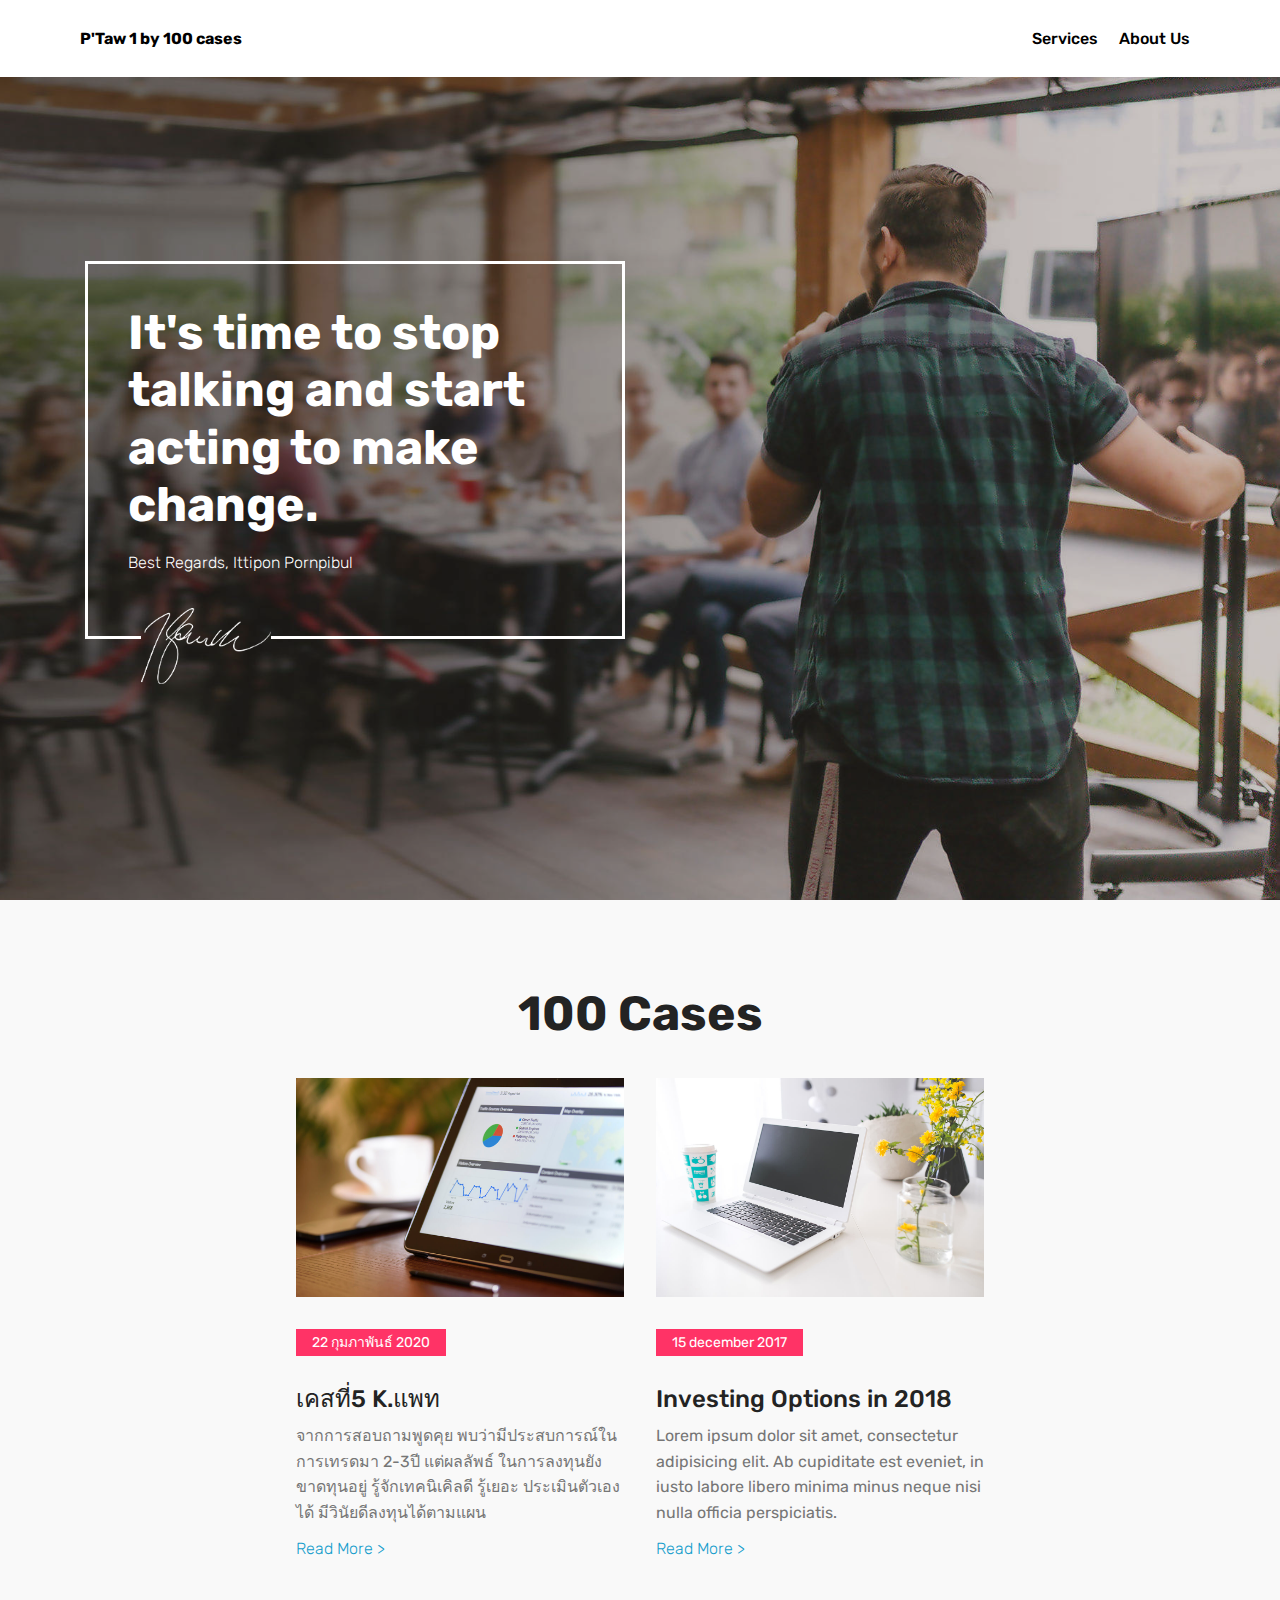
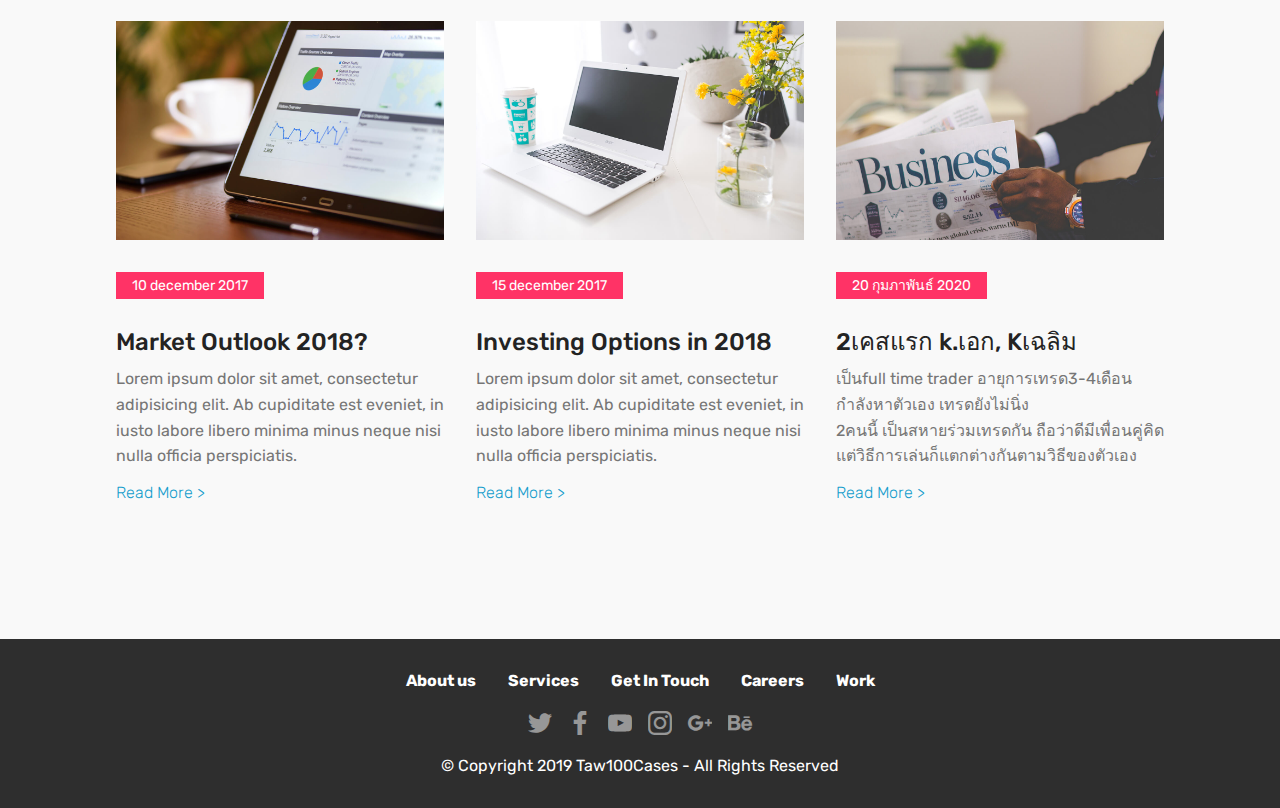
==== index.html @ 25aa0667 "create github pages" ====
<!DOCTYPE html>
<html  >
<head>
  
  <meta charset="UTF-8">
  <meta http-equiv="X-UA-Compatible" content="IE=edge">
  
  <meta name="viewport" content="width=device-width, initial-scale=1, minimum-scale=1">
  <link rel="shortcut icon" href="assets/images/logo2.png" type="image/x-icon">
  <meta name="description" content="">
  
  <title>Home</title>
  <link rel="stylesheet" href="assets/web/assets/mobirise-icons/mobirise-icons.css">
  <link rel="stylesheet" href="assets/bootstrap/css/bootstrap.min.css">
  <link rel="stylesheet" href="assets/bootstrap/css/bootstrap-grid.min.css">
  <link rel="stylesheet" href="assets/bootstrap/css/bootstrap-reboot.min.css">
  <link rel="stylesheet" href="assets/socicon/css/styles.css">
  <link rel="stylesheet" href="assets/dropdown/css/style.css">
  <link rel="stylesheet" href="assets/tether/tether.min.css">
  <link rel="stylesheet" href="assets/theme/css/style.css">
  <link rel="stylesheet" href="assets/formoid-css/recaptcha.css">
  <link rel="preload" as="style" href="assets/mobirise/css/mbr-additional.css"><link rel="stylesheet" href="assets/mobirise/css/mbr-additional.css" type="text/css">
  
  
  

</head>
<body>
  <section class="menu cid-rReH3T1kgh" once="menu" id="menu2-0">

    

    <nav class="navbar navbar-expand beta-menu navbar-dropdown align-items-center navbar-fixed-top navbar-toggleable-sm">
        <button class="navbar-toggler navbar-toggler-right" type="button" data-toggle="collapse" data-target="#navbarSupportedContent" aria-controls="navbarSupportedContent" aria-expanded="false" aria-label="Toggle navigation">
            <div class="hamburger">
                <span></span>
                <span></span>
                <span></span>
                <span></span>
            </div>
        </button>
        <div class="menu-logo">
            <div class="navbar-brand">
                
                <span class="navbar-caption-wrap"><a class="navbar-caption text-black display-4" href="index.html">
                        P'Taw 1 by 100 cases</a></span>
            </div>
        </div>
        <div class="collapse navbar-collapse" id="navbarSupportedContent">
            <ul class="navbar-nav nav-dropdown nav-right" data-app-modern-menu="true"><li class="nav-item">
                    <a class="nav-link link text-black display-4" href="#">
                        Services
                    </a>
                </li>
                <li class="nav-item">
                    <a class="nav-link link text-black display-4" href="#">
                        About Us
                    </a>
                </li></ul>
            
        </div>
    </nav>
</section>

<section class="extHeader cid-rReH87Ln6Q mbr-fullscreen" id="extHeader1-1">

    

    <div class="mbr-overlay" style="opacity: 0.3; background-color: rgb(79, 73, 67);"></div>

    <div class="container align-left">
        <div class="row">
            <div class="mbr-white col-lg-6 col-md-6">
                <div class="wrapper">
                    <h1 class="mbr-section-title mbr-bold pb-2 mbr-fonts-style display-2">It's time to stop talking and start acting to make change.</h1>
                    
                    <p class="mbr-text pb-2 align-left mbr-fonts-style display-4">Best Regards, Ittipon Pornpibul</p>
                    
                   <div> <img src="assets/images/signature.png" title="mobirise" alt=""></div>
                </div>
            </div>
        </div>
    </div>
    
</section>

<section class="extFeatures cid-rReO6JM8hO" id="extFeatures29-2">
    
    

    
    <div class="container">
        <div class="container">
            <h2 class="mbr-fonts-style mb-4 align-center display-2"><strong>100 Cases</strong></h2>
            
            <div class="media-container-row">
                <div class="card col-12 col-md-4">
                    <div class="card-img">
                        <img src="assets/images/03.jpg" alt="">
                    </div>
                    <div class="card-box">
                        <p class="date mb-4"><span>22 กุมภาพันธ์ 2020</span></p>
                        <h4 class="card-title mbr-fonts-style display-5">เคสที่5​ K.แพท</h4>
                        <p class="mbr-text mbr-fonts-style display-7">จากการสอบถามพูดคุย​ พบว่ามีประสบการณ์ในการเทรดมา​ 2-3ปี​ แต่ผลลัพธ์​ ในการลงทุนยังขาดทุนอยู่​  รู้จักเทคนิเคิล​ดี​ รู้เยอะ​ ประเมินตัวเองได้​   มีวินัยดีลงทุนได้ตามแผน​ <br></p>
                        <div class="mbr-section-btn"><a class="btn-underline mr-3 display-4" href="page1.html">Read More &gt;</a></div>
                    </div>
                </div>
                <div class="card col-12 col-md-4">
                    <div class="card-img">
                        <img src="assets/images/04.jpg" alt="">
                    </div>
                    <div class="card-box">
                        <p class="date mb-4">
                            <span>15 december 2017</span>
                        </p>
                        <h4 class="card-title mbr-fonts-style display-5">
                            Investing Options in 2018
                        </h4>
                        <p class="mbr-text mbr-fonts-style display-7">
                            Lorem ipsum dolor sit amet, consectetur adipisicing elit. Ab cupiditate est eveniet, in iusto labore libero minima minus neque nisi nulla officia perspiciatis.
                        </p>
                        <div class="mbr-section-btn">
                            <a class="btn-underline mr-3 display-4" href="#">Read More &gt;</a>
                        </div>
                    </div>
                </div>
                
            </div>


        </div>
    </div>
</section>

<section class="extFeatures cid-rRePX7dfyK" id="extFeatures29-9">
    
    

    
    <div class="container">
        <div class="container">
            
            
            <div class="media-container-row">
                <div class="card col-12 col-md-4 col-lg-4">
                    <div class="card-img">
                        <img src="assets/images/03.jpg" alt="">
                    </div>
                    <div class="card-box">
                        <p class="date mb-4">
                            <span>10 december 2017</span>
                        </p>
                        <h4 class="card-title mbr-fonts-style display-5">
                            Market Outlook 2018?
                        </h4>
                        <p class="mbr-text mbr-fonts-style display-7">
                            Lorem ipsum dolor sit amet, consectetur adipisicing elit. Ab cupiditate est eveniet, in iusto labore libero minima minus neque nisi nulla officia perspiciatis.
                        </p>
                        <div class="mbr-section-btn">
                            <a class="btn-underline mr-3 display-4" href="#">Read More &gt;</a>
                        </div>
                    </div>
                </div>
                <div class="card col-12 col-md-4 col-lg-4">
                    <div class="card-img">
                        <img src="assets/images/04.jpg" alt="">
                    </div>
                    <div class="card-box">
                        <p class="date mb-4">
                            <span>15 december 2017</span>
                        </p>
                        <h4 class="card-title mbr-fonts-style display-5">
                            Investing Options in 2018
                        </h4>
                        <p class="mbr-text mbr-fonts-style display-7">
                            Lorem ipsum dolor sit amet, consectetur adipisicing elit. Ab cupiditate est eveniet, in iusto labore libero minima minus neque nisi nulla officia perspiciatis.
                        </p>
                        <div class="mbr-section-btn">
                            <a class="btn-underline mr-3 display-4" href="#">Read More &gt;</a>
                        </div>
                    </div>
                </div>
                <div class="card col-12 col-md-4 col-lg-4">
                    <div class="card-img">
                        <img src="assets/images/05.jpg" alt="">
                    </div>
                    <div class="card-box">
                        <p class="date mb-4">
                            <span>20 กุมภาพันธ์ 2020</span></p>
                        <h4 class="card-title mbr-fonts-style display-5">2เคสแรก​ k.เอก​,  Kเฉลิม</h4>
                        <p class="mbr-text mbr-fonts-style display-7">เป็นfull time​ trader อายุการเทรด3-4เดือน​ กำลังหาตัวเอง เทรดยังไม่นิ่ง<br>2คนนี้​ เป็นสหายร่วมเทรดกัน​  ถือว่าดีมีเพื่อนคู่คิด​ แต่วิธีการเล่นก็แตกต่างกันตามวิธีของตัวเอง​</p>
                        <div class="mbr-section-btn"><a class="btn-underline mr-3 display-4" href="page2.html">Read More &gt;</a></div>
                    </div>
                </div>
            </div>


        </div>
    </div>
</section>

<section once="footers" class="cid-rReOFtWmy8" id="footer7-4">

    

    

    <div class="container">
        <div class="media-container-row align-center mbr-white">
            <div class="row row-links">
                <ul class="foot-menu">
                    
                    
                    
                    
                    
                <li class="foot-menu-item mbr-fonts-style display-7">
                        <a class="text-white mbr-bold" href="#" target="_blank">About us</a>
                    </li><li class="foot-menu-item mbr-fonts-style display-7">
                        <a class="text-white mbr-bold" href="#" target="_blank">Services</a>
                    </li><li class="foot-menu-item mbr-fonts-style display-7">
                        <a class="text-white mbr-bold" href="#" target="_blank">Get In Touch</a>
                    </li><li class="foot-menu-item mbr-fonts-style display-7">
                        <a class="text-white mbr-bold" href="#" target="_blank">Careers</a>
                    </li><li class="foot-menu-item mbr-fonts-style display-7">
                        <a class="text-white mbr-bold" href="#" target="_blank">Work</a>
                    </li></ul>
            </div>
            <div class="row social-row">
                <div class="social-list align-right pb-2">
                    
                    
                    
                    
                    
                    
                <div class="soc-item">
                        <a href="https://twitter.com/mobirise" target="_blank">
                            <span class="socicon-twitter socicon mbr-iconfont mbr-iconfont-social"></span>
                        </a>
                    </div><div class="soc-item">
                        <a href="https://www.facebook.com/pages/Mobirise/1616226671953247" target="_blank">
                            <span class="socicon-facebook socicon mbr-iconfont mbr-iconfont-social"></span>
                        </a>
                    </div><div class="soc-item">
                        <a href="https://www.youtube.com/c/mobirise" target="_blank">
                            <span class="socicon-youtube socicon mbr-iconfont mbr-iconfont-social"></span>
                        </a>
                    </div><div class="soc-item">
                        <a href="https://instagram.com/mobirise" target="_blank">
                            <span class="socicon-instagram socicon mbr-iconfont mbr-iconfont-social"></span>
                        </a>
                    </div><div class="soc-item">
                        <a href="https://plus.google.com/u/0/+Mobirise" target="_blank">
                            <span class="socicon-googleplus socicon mbr-iconfont mbr-iconfont-social"></span>
                        </a>
                    </div><div class="soc-item">
                        <a href="https://www.behance.net/Mobirise" target="_blank">
                            <span class="socicon-behance socicon mbr-iconfont mbr-iconfont-social"></span>
                        </a>
                    </div></div>
            </div>
            <div class="row row-copirayt">
                <p class="mbr-text mb-0 mbr-fonts-style mbr-white align-center display-7">
                    © Copyright 2019 Taw100Cases - All Rights Reserved
                </p>
            </div>
        </div>
    </div>
</section>


  <script src="assets/web/assets/jquery/jquery.min.js"></script>
  <script src="assets/popper/popper.min.js"></script>
  <script src="assets/bootstrap/js/bootstrap.min.js"></script>
  <script src="assets/smoothscroll/smooth-scroll.js"></script>
  <script src="assets/dropdown/js/nav-dropdown.js"></script>
  <script src="assets/dropdown/js/navbar-dropdown.js"></script>
  <script src="assets/touchswipe/jquery.touch-swipe.min.js"></script>
  <script src="assets/tether/tether.min.js"></script>
  <script src="assets/theme/js/script.js"></script>
  <script src="assets/formoid/formoid.min.js"></script>
  
  

</body>
</html>
---- assets/web/assets/mobirise-icons/mobirise-icons.css ----
@font-face {
  font-family: 'MobiriseIcons';
  src:  url('mobirise-icons.eot?spat4u');
  src:  url('mobirise-icons.eot?spat4u#iefix') format('embedded-opentype'),
    url('mobirise-icons.ttf?spat4u') format('truetype'),
    url('mobirise-icons.woff?spat4u') format('woff'),
    url('mobirise-icons.svg?spat4u#MobiriseIcons') format('svg');
  font-weight: normal;
  font-style: normal;
  font-display: swap;
}

[class^="mbri-"], [class*=" mbri-"] {
  /* use !important to prevent issues with browser extensions that change fonts */
  font-family: MobiriseIcons !important;
  speak: none;
  font-style: normal;
  font-weight: normal;
  font-variant: normal;
  text-transform: none;
  line-height: 1;

  /* Better Font Rendering =========== */
  -webkit-font-smoothing: antialiased;
  -moz-osx-font-smoothing: grayscale;
}

.mbri-add-submenu:before {
  content: "\e900";
}
.mbri-alert:before {
  content: "\e901";
}
.mbri-align-center:before {
  content: "\e902";
}
.mbri-align-justify:before {
  content: "\e903";
}
.mbri-align-left:before {
  content: "\e904";
}
.mbri-align-right:before {
  content: "\e905";
}
.mbri-android:before {
  content: "\e906";
}
.mbri-apple:before {
  content: "\e907";
}
.mbri-arrow-down:before {
  content: "\e908";
}
.mbri-arrow-next:before {
  content: "\e909";
}
.mbri-arrow-prev:before {
  content: "\e90a";
}
.mbri-arrow-up:before {
  content: "\e90b";
}
.mbri-bold:before {
  content: "\e90c";
}
.mbri-bookmark:before {
  content: "\e90d";
}
.mbri-bootstrap:before {
  content: "\e90e";
}
.mbri-briefcase:before {
  content: "\e90f";
}
.mbri-browse:before {
  content: "\e910";
}
.mbri-bulleted-list:before {
  content: "\e911";
}
.mbri-calendar:before {
  content: "\e912";
}
.mbri-camera:before {
  content: "\e913";
}
.mbri-cart-add:before {
  content: "\e914";
}
.mbri-cart-full:before {
  content: "\e915";
}
.mbri-cash:before {
  content: "\e916";
}
.mbri-change-style:before {
  content: "\e917";
}
.mbri-chat:before {
  content: "\e918";
}
.mbri-clock:before {
  content: "\e919";
}
.mbri-close:before {
  content: "\e91a";
}
.mbri-cloud:before {
  content: "\e91b";
}
.mbri-code:before {
  content: "\e91c";
}
.mbri-contact-form:before {
  content: "\e91d";
}
.mbri-credit-card:before {
  content: "\e91e";
}
.mbri-cursor-click:before {
  content: "\e91f";
}
.mbri-cust-feedback:before {
  content: "\e920";
}
.mbri-database:before {
  content: "\e921";
}
.mbri-delivery:before {
  content: "\e922";
}
.mbri-desktop:before {
  content: "\e923";
}
.mbri-devices:before {
  content: "\e924";
}
.mbri-down:before {
  content: "\e925";
}
.mbri-download:before {
  content: "\e989";
}
.mbri-drag-n-drop:before {
  content: "\e927";
}
.mbri-drag-n-drop2:before {
  content: "\e928";
}
.mbri-edit:before {
  content: "\e929";
}
.mbri-edit2:before {
  content: "\e92a";
}
.mbri-error:before {
  content: "\e92b";
}
.mbri-extension:before {
  content: "\e92c";
}
.mbri-features:before {
  content: "\e92d";
}
.mbri-file:before {
  content: "\e92e";
}
.mbri-flag:before {
  content: "\e92f";
}
.mbri-folder:before {
  content: "\e930";
}
.mbri-gift:before {
  content: "\e931";
}
.mbri-github:before {
  content: "\e932";
}
.mbri-globe:before {
  content: "\e933";
}
.mbri-globe-2:before {
  content: "\e934";
}
.mbri-growing-chart:before {
  content: "\e935";
}
.mbri-hearth:before {
  content: "\e936";
}
.mbri-help:before {
  content: "\e937";
}
.mbri-home:before {
  content: "\e938";
}
.mbri-hot-cup:before {
  content: "\e939";
}
.mbri-idea:before {
  content: "\e93a";
}
.mbri-image-gallery:before {
  content: "\e93b";
}
.mbri-image-slider:before {
  content: "\e93c";
}
.mbri-info:before {
  content: "\e93d";
}
.mbri-italic:before {
  content: "\e93e";
}
.mbri-key:before {
  content: "\e93f";
}
.mbri-laptop:before {
  content: "\e940";
}
.mbri-layers:before {
  content: "\e941";
}
.mbri-left-right:before {
  content: "\e942";
}
.mbri-left:before {
  content: "\e943";
}
.mbri-letter:before {
  content: "\e944";
}
.mbri-like:before {
  content: "\e945";
}
.mbri-link:before {
  content: "\e946";
}
.mbri-lock:before {
  content: "\e947";
}
.mbri-login:before {
  content: "\e948";
}
.mbri-logout:before {
  content: "\e949";
}
.mbri-magic-stick:before {
  content: "\e94a";
}
.mbri-map-pin:before {
  content: "\e94b";
}
.mbri-menu:before {
  content: "\e94c";
}
.mbri-mobile:before {
  content: "\e94d";
}
.mbri-mobile2:before {
  content: "\e94e";
}
.mbri-mobirise:before {
  content: "\e94f";
}
.mbri-more-horizontal:before {
  content: "\e950";
}
.mbri-more-vertical:before {
  content: "\e951";
}
.mbri-music:before {
  content: "\e952";
}
.mbri-new-file:before {
  content: "\e953";
}
.mbri-numbered-list:before {
  content: "\e954";
}
.mbri-opened-folder:before {
  content: "\e955";
}
.mbri-pages:before {
  content: "\e956";
}
.mbri-paper-plane:before {
  content: "\e957";
}
.mbri-paperclip:before {
  content: "\e958";
}
.mbri-photo:before {
  content: "\e959";
}
.mbri-photos:before {
  content: "\e95a";
}
.mbri-pin:before {
  content: "\e95b";
}
.mbri-play:before {
  content: "\e95c";
}
.mbri-plus:before {
  content: "\e95d";
}
.mbri-preview:before {
  content: "\e95e";
}
.mbri-print:before {
  content: "\e95f";
}
.mbri-protect:before {
  content: "\e960";
}
.mbri-question:before {
  content: "\e961";
}
.mbri-quote-left:before {
  content: "\e962";
}
.mbri-quote-right:before {
  content: "\e963";
}
.mbri-refresh:before {
  content: "\e964";
}
.mbri-responsive:before {
  content: "\e965";
}
.mbri-right:before {
  content: "\e966";
}
.mbri-rocket:before {
  content: "\e967";
}
.mbri-sad-face:before {
  content: "\e968";
}
.mbri-sale:before {
  content: "\e969";
}
.mbri-save:before {
  content: "\e96a";
}
.mbri-search:before {
  content: "\e96b";
}
.mbri-setting:before {
  content: "\e96c";
}
.mbri-setting2:before {
  content: "\e96d";
}
.mbri-setting3:before {
  content: "\e96e";
}
.mbri-share:before {
  content: "\e96f";
}
.mbri-shopping-bag:before {
  content: "\e970";
}
.mbri-shopping-basket:before {
  content: "\e971";
}
.mbri-shopping-cart:before {
  content: "\e972";
}
.mbri-sites:before {
  content: "\e973";
}
.mbri-smile-face:before {
  content: "\e974";
}
.mbri-speed:before {
  content: "\e975";
}
.mbri-star:before {
  content: "\e976";
}
.mbri-success:before {
  content: "\e977";
}
.mbri-sun:before {
  content: "\e978";
}
.mbri-sun2:before {
  content: "\e979";
}
.mbri-tablet:before {
  content: "\e97a";
}
.mbri-tablet-vertical:before {
  content: "\e97b";
}
.mbri-target:before {
  content: "\e97c";
}
.mbri-timer:before {
  content: "\e97d";
}
.mbri-to-ftp:before {
  content: "\e97e";
}
.mbri-to-local-drive:before {
  content: "\e97f";
}
.mbri-touch-swipe:before {
  content: "\e980";
}
.mbri-touch:before {
  content: "\e981";
}
.mbri-trash:before {
  content: "\e982";
}
.mbri-underline:before {
  content: "\e983";
}
.mbri-unlink:before {
  content: "\e984";
}
.mbri-unlock:before {
  content: "\e985";
}
.mbri-up-down:before {
  content: "\e986";
}
.mbri-up:before {
  content: "\e987";
}
.mbri-update:before {
  content: "\e988";
}
.mbri-upload:before {
 content: "\e926"; 
}
.mbri-user:before {
  content: "\e98a";
}
.mbri-user2:before {
  content: "\e98b";
}
.mbri-users:before {
  content: "\e98c";
}
.mbri-video:before {
  content: "\e98d";
}
.mbri-video-play:before {
  content: "\e98e";
}
.mbri-watch:before {
  content: "\e98f";
}
.mbri-website-theme:before {
  content: "\e990";
}
.mbri-wifi:before {
  content: "\e991";
}
.mbri-windows:before {
  content: "\e992";
}
.mbri-zoom-out:before {
  content: "\e993";
}
.mbri-redo:before {
  content: "\e994";
}
.mbri-undo:before {
  content: "\e995";
}
---- assets/socicon/css/styles.css ----
@charset "UTF-8";

@font-face {
  font-family: "socicon";
  src:url("../fonts/socicon.eot");
  src:url("../fonts/socicon.eot?#iefix") format("embedded-opentype"),
    url("../fonts/socicon.woff") format("woff"),
    url("../fonts/socicon.ttf") format("truetype"),
    url("../fonts/socicon.svg#socicon") format("svg");
  font-weight: normal;
  font-style: normal;
  font-display:swap;
}

[data-icon]:before {
  font-family: "socicon" !important;
  content: attr(data-icon);
  font-style: normal !important;
  font-weight: normal !important;
  font-variant: normal !important;
  text-transform: none !important;
  speak: none;
  line-height: 1;
  -webkit-font-smoothing: antialiased;
  -moz-osx-font-smoothing: grayscale;
}

[class^="socicon-"]:before,
[class*=" socicon-"]:before {
  font-family: "socicon" !important;
  font-style: normal !important;
  font-weight: normal !important;
  font-variant: normal !important;
  text-transform: none !important;
  speak: none;
  line-height: 1;
  -webkit-font-smoothing: antialiased;
  -moz-osx-font-smoothing: grayscale;
}

.socicon-modelmayhem:before {
  content: "\e000";
}
.socicon-mixcloud:before {
  content: "\e001";
}
.socicon-drupal:before {
  content: "\e002";
}
.socicon-swarm:before {
  content: "\e003";
}
.socicon-istock:before {
  content: "\e004";
}
.socicon-yammer:before {
  content: "\e005";
}
.socicon-ello:before {
  content: "\e006";
}
.socicon-stackoverflow:before {
  content: "\e007";
}
.socicon-persona:before {
  content: "\e008";
}
.socicon-triplej:before {
  content: "\e009";
}
.socicon-houzz:before {
  content: "\e00a";
}
.socicon-rss:before {
  content: "\e00b";
}
.socicon-paypal:before {
  content: "\e00c";
}
.socicon-odnoklassniki:before {
  content: "\e00d";
}
.socicon-airbnb:before {
  content: "\e00e";
}
.socicon-periscope:before {
  content: "\e00f";
}
.socicon-outlook:before {
  content: "\e010";
}
.socicon-coderwall:before {
  content: "\e011";
}
.socicon-tripadvisor:before {
  content: "\e012";
}
.socicon-appnet:before {
  content: "\e013";
}
.socicon-goodreads:before {
  content: "\e014";
}
.socicon-tripit:before {
  content: "\e015";
}
.socicon-lanyrd:before {
  content: "\e016";
}
.socicon-slideshare:before {
  content: "\e017";
}
.socicon-buffer:before {
  content: "\e018";
}
.socicon-disqus:before {
  content: "\e019";
}
.socicon-vkontakte:before {
  content: "\e01a";
}
.socicon-whatsapp:before {
  content: "\e01b";
}
.socicon-patreon:before {
  content: "\e01c";
}
.socicon-storehouse:before {
  content: "\e01d";
}
.socicon-pocket:before {
  content: "\e01e";
}
.socicon-mail:before {
  content: "\e01f";
}
.socicon-blogger:before {
  content: "\e020";
}
.socicon-technorati:before {
  content: "\e021";
}
.socicon-reddit:before {
  content: "\e022";
}
.socicon-dribbble:before {
  content: "\e023";
}
.socicon-stumbleupon:before {
  content: "\e024";
}
.socicon-digg:before {
  content: "\e025";
}
.socicon-envato:before {
  content: "\e026";
}
.socicon-behance:before {
  content: "\e027";
}
.socicon-delicious:before {
  content: "\e028";
}
.socicon-deviantart:before {
  content: "\e029";
}
.socicon-forrst:before {
  content: "\e02a";
}
.socicon-play:before {
  content: "\e02b";
}
.socicon-zerply:before {
  content: "\e02c";
}
.socicon-wikipedia:before {
  content: "\e02d";
}
.socicon-apple:before {
  content: "\e02e";
}
.socicon-flattr:before {
  content: "\e02f";
}
.socicon-github:before {
  content: "\e030";
}
.socicon-renren:before {
  content: "\e031";
}
.socicon-friendfeed:before {
  content: "\e032";
}
.socicon-newsvine:before {
  content: "\e033";
}
.socicon-identica:before {
  content: "\e034";
}
.socicon-bebo:before {
  content: "\e035";
}
.socicon-zynga:before {
  content: "\e036";
}
.socicon-steam:before {
  content: "\e037";
}
.socicon-xbox:before {
  content: "\e038";
}
.socicon-windows:before {
  content: "\e039";
}
.socicon-qq:before {
  content: "\e03a";
}
.socicon-douban:before {
  content: "\e03b";
}
.socicon-meetup:before {
  content: "\e03c";
}
.socicon-playstation:before {
  content: "\e03d";
}
.socicon-android:before {
  content: "\e03e";
}
.socicon-snapchat:before {
  content: "\e03f";
}
.socicon-twitter:before {
  content: "\e040";
}
.socicon-facebook:before {
  content: "\e041";
}
.socicon-googleplus:before {
  content: "\e042";
}
.socicon-pinterest:before {
  content: "\e043";
}
.socicon-foursquare:before {
  content: "\e044";
}
.socicon-yahoo:before {
  content: "\e045";
}
.socicon-skype:before {
  content: "\e046";
}
.socicon-yelp:before {
  content: "\e047";
}
.socicon-feedburner:before {
  content: "\e048";
}
.socicon-linkedin:before {
  content: "\e049";
}
.socicon-viadeo:before {
  content: "\e04a";
}
.socicon-xing:before {
  content: "\e04b";
}
.socicon-myspace:before {
  content: "\e04c";
}
.socicon-soundcloud:before {
  content: "\e04d";
}
.socicon-spotify:before {
  content: "\e04e";
}
.socicon-grooveshark:before {
  content: "\e04f";
}
.socicon-lastfm:before {
  content: "\e050";
}
.socicon-youtube:before {
  content: "\e051";
}
.socicon-vimeo:before {
  content: "\e052";
}
.socicon-dailymotion:before {
  content: "\e053";
}
.socicon-vine:before {
  content: "\e054";
}
.socicon-flickr:before {
  content: "\e055";
}
.socicon-500px:before {
  content: "\e056";
}
.socicon-wordpress:before {
  content: "\e058";
}
.socicon-tumblr:before {
  content: "\e059";
}
.socicon-twitch:before {
  content: "\e05a";
}
.socicon-8tracks:before {
  content: "\e05b";
}
.socicon-amazon:before {
  content: "\e05c";
}
.socicon-icq:before {
  content: "\e05d";
}
.socicon-smugmug:before {
  content: "\e05e";
}
.socicon-ravelry:before {
  content: "\e05f";
}
.socicon-weibo:before {
  content: "\e060";
}
.socicon-baidu:before {
  content: "\e061";
}
.socicon-angellist:before {
  content: "\e062";
}
.socicon-ebay:before {
  content: "\e063";
}
.socicon-imdb:before {
  content: "\e064";
}
.socicon-stayfriends:before {
  content: "\e065";
}
.socicon-residentadvisor:before {
  content: "\e066";
}
.socicon-google:before {
  content: "\e067";
}
.socicon-yandex:before {
  content: "\e068";
}
.socicon-sharethis:before {
  content: "\e069";
}
.socicon-bandcamp:before {
  content: "\e06a";
}
.socicon-itunes:before {
  content: "\e06b";
}
.socicon-deezer:before {
  content: "\e06c";
}
.socicon-telegram:before {
  content: "\e06e";
}
.socicon-openid:before {
  content: "\e06f";
}
.socicon-amplement:before {
  content: "\e070";
}
.socicon-viber:before {
  content: "\e071";
}
.socicon-zomato:before {
  content: "\e072";
}
.socicon-draugiem:before {
  content: "\e074";
}
.socicon-endomodo:before {
  content: "\e075";
}
.socicon-filmweb:before {
  content: "\e076";
}
.socicon-stackexchange:before {
  content: "\e077";
}
.socicon-wykop:before {
  content: "\e078";
}
.socicon-teamspeak:before {
  content: "\e079";
}
.socicon-teamviewer:before {
  content: "\e07a";
}
.socicon-ventrilo:before {
  content: "\e07b";
}
.socicon-younow:before {
  content: "\e07c";
}
.socicon-raidcall:before {
  content: "\e07d";
}
.socicon-mumble:before {
  content: "\e07e";
}
.socicon-medium:before {
  content: "\e06d";
}
.socicon-bebee:before {
  content: "\e07f";
}
.socicon-hitbox:before {
  content: "\e080";
}
.socicon-reverbnation:before {
  content: "\e081";
}
.socicon-formulr:before {
  content: "\e082";
}
.socicon-instagram:before {
  content: "\e057";
}
.socicon-battlenet:before {
  content: "\e083";
}
.socicon-chrome:before {
  content: "\e084";
}
.socicon-discord:before {
  content: "\e086";
}
.socicon-issuu:before {
  content: "\e087";
}
.socicon-macos:before {
  content: "\e088";
}
.socicon-firefox:before {
  content: "\e089";
}
.socicon-opera:before {
  content: "\e08d";
}
.socicon-keybase:before {
  content: "\e090";
}
.socicon-alliance:before {
  content: "\e091";
}
.socicon-livejournal:before {
  content: "\e092";
}
.socicon-googlephotos:before {
  content: "\e093";
}
.socicon-horde:before {
  content: "\e094";
}
.socicon-etsy:before {
  content: "\e095";
}
.socicon-zapier:before {
  content: "\e096";
}
.socicon-google-scholar:before {
  content: "\e097";
}
.socicon-researchgate:before {
  content: "\e098";
}
.socicon-wechat:before {
  content: "\e099";
}
.socicon-strava:before {
  content: "\e09a";
}
.socicon-line:before {
  content: "\e09b";
}
.socicon-lyft:before {
  content: "\e09c";
}
.socicon-uber:before {
  content: "\e09d";
}
.socicon-songkick:before {
  content: "\e09e";
}
.socicon-viewbug:before {
  content: "\e09f";
}
.socicon-googlegroups:before {
  content: "\e0a0";
}
.socicon-quora:before {
  content: "\e073";
}
.socicon-diablo:before {
  content: "\e085";
}
.socicon-blizzard:before {
  content: "\e0a1";
}
.socicon-hearthstone:before {
  content: "\e08b";
}
.socicon-heroes:before {
  content: "\e08a";
}
.socicon-overwatch:before {
  content: "\e08c";
}
.socicon-warcraft:before {
  content: "\e08e";
}
.socicon-starcraft:before {
  content: "\e08f";
}
.socicon-beam:before {
  content: "\e0a2";
}
.socicon-curse:before {
  content: "\e0a3";
}
.socicon-player:before {
  content: "\e0a4";
}
.socicon-streamjar:before {
  content: "\e0a5";
}
.socicon-nintendo:before {
  content: "\e0a6";
}
.socicon-hellocoton:before {
  content: "\e0a7";
}
---- assets/dropdown/css/style.css ----
.navbar-dropdown {
  left: 0;
  padding: 0;
  position: absolute;
  right: 0;
  top: 0;
  transition: all 0.45s ease;
  z-index: 1030;
  background: #282828; }
  .navbar-dropdown .navbar-logo {
    margin-right: 0.8rem;
    transition: margin 0.3s ease-in-out;
    vertical-align: middle; }
    .navbar-dropdown .navbar-logo img {
      height: 3.125rem;
      transition: all 0.3s ease-in-out; }
    .navbar-dropdown .navbar-logo.mbr-iconfont {
      font-size: 3.125rem;
      line-height: 3.125rem; }
  .navbar-dropdown .navbar-caption {
    font-weight: 700;
    white-space: normal;
    vertical-align: -4px;
    line-height: 3.125rem !important; }
    .navbar-dropdown .navbar-caption, .navbar-dropdown .navbar-caption:hover {
      color: inherit;
      text-decoration: none; }
  .navbar-dropdown .mbr-iconfont + .navbar-caption {
    vertical-align: -1px; }
  .navbar-dropdown.navbar-fixed-top {
    position: fixed; }
  .navbar-dropdown .navbar-brand span {
    vertical-align: -4px; }
  .navbar-dropdown.bg-color.transparent {
    background: none; }
  .navbar-dropdown.navbar-short .navbar-brand {
    padding: 0.625rem 0; }
    .navbar-dropdown.navbar-short .navbar-brand span {
      vertical-align: -1px; }
  .navbar-dropdown.navbar-short .navbar-caption {
    line-height: 2.375rem !important;
    vertical-align: -2px; }
  .navbar-dropdown.navbar-short .navbar-logo {
    margin-right: 0.5rem; }
    .navbar-dropdown.navbar-short .navbar-logo img {
      height: 2.375rem; }
    .navbar-dropdown.navbar-short .navbar-logo.mbr-iconfont {
      font-size: 2.375rem;
      line-height: 2.375rem; }
  .navbar-dropdown.navbar-short .mbr-table-cell {
    height: 3.625rem; }
  .navbar-dropdown .navbar-close {
    left: 0.6875rem;
    position: fixed;
    top: 0.75rem;
    z-index: 1000; }
  .navbar-dropdown .hamburger-icon {
    content: "";
    display: inline-block;
    vertical-align: middle;
    width: 16px;
    -webkit-box-shadow: 0 -6px 0 1px #282828,0 0 0 1px #282828,0 6px 0 1px #282828;
    -moz-box-shadow: 0 -6px 0 1px #282828,0 0 0 1px #282828,0 6px 0 1px #282828;
    box-shadow: 0 -6px 0 1px #282828,0 0 0 1px #282828,0 6px 0 1px #282828; }

.dropdown-menu .dropdown-toggle[data-toggle="dropdown-submenu"]::after {
  border-bottom: 0.35em solid transparent;
  border-left: 0.35em solid;
  border-right: 0;
  border-top: 0.35em solid transparent;
  margin-left: 0.3rem; }

.dropdown-menu .dropdown-item:focus {
  outline: 0; }

.nav-dropdown {
  font-size: 0.75rem;
  font-weight: 500;
  height: auto !important; }
  .nav-dropdown .nav-btn {
    padding-left: 1rem; }
  .nav-dropdown .link {
    margin: .667em 1.667em;
    font-weight: 500;
    padding: 0;
    transition: color .2s ease-in-out; }
    .nav-dropdown .link.dropdown-toggle {
      margin-right: 2.583em; }
      .nav-dropdown .link.dropdown-toggle::after {
        margin-left: .25rem;
        border-top: 0.35em solid;
        border-right: 0.35em solid transparent;
        border-left: 0.35em solid transparent;
        border-bottom: 0; }
      .nav-dropdown .link.dropdown-toggle[aria-expanded="true"] {
        margin: 0;
        padding: 0.667em 3.263em  0.667em 1.667em; }
  .nav-dropdown .link::after,
  .nav-dropdown .dropdown-item::after {
    color: inherit; }
  .nav-dropdown .btn {
    font-size: 0.75rem;
    font-weight: 700;
    letter-spacing: 0;
    margin-bottom: 0;
    padding-left: 1.25rem;
    padding-right: 1.25rem; }
  .nav-dropdown .dropdown-menu {
    border-radius: 0;
    border: 0;
    left: 0;
    margin: 0;
    padding-bottom: 1.25rem;
    padding-top: 1.25rem;
    position: relative; }
  .nav-dropdown .dropdown-submenu {
    margin-left: 0.125rem;
    top: 0; }
  .nav-dropdown .dropdown-item {
    font-weight: 500;
    line-height: 2;
    padding: 0.3846em 4.615em 0.3846em 1.5385em;
    position: relative;
    transition: color .2s ease-in-out, background-color .2s ease-in-out; }
    .nav-dropdown .dropdown-item::after {
      margin-top: -0.3077em;
      position: absolute;
      right: 1.1538em;
      top: 50%; }
    .nav-dropdown .dropdown-item:focus, .nav-dropdown .dropdown-item:hover {
      background: none; }

@media (max-width: 767px) {
  .nav-dropdown.navbar-toggleable-sm {
    bottom: 0;
    display: none;
    left: 0;
    overflow-x: hidden;
    position: fixed;
    top: 0;
    transform: translateX(-100%);
    -ms-transform: translateX(-100%);
    -webkit-transform: translateX(-100%);
    width: 18.75rem;
    z-index: 999; } }
.nav-dropdown.navbar-toggleable-xl {
  bottom: 0;
  display: none;
  left: 0;
  overflow-x: hidden;
  position: fixed;
  top: 0;
  transform: translateX(-100%);
  -ms-transform: translateX(-100%);
  -webkit-transform: translateX(-100%);
  width: 18.75rem;
  z-index: 999; }

.nav-dropdown-sm {
  display: block !important;
  overflow-x: hidden;
  overflow: auto;
  padding-top: 3.875rem; }
  .nav-dropdown-sm::after {
    content: "";
    display: block;
    height: 3rem;
    width: 100%; }
  .nav-dropdown-sm.collapse.in ~ .navbar-close {
    display: block !important; }
  .nav-dropdown-sm.collapsing, .nav-dropdown-sm.collapse.in {
    transform: translateX(0);
    -ms-transform: translateX(0);
    -webkit-transform: translateX(0);
    transition: all 0.25s ease-out;
    -webkit-transition: all 0.25s ease-out;
    background: #282828; }
  .nav-dropdown-sm.collapsing[aria-expanded="false"] {
    transform: translateX(-100%);
    -ms-transform: translateX(-100%);
    -webkit-transform: translateX(-100%); }
  .nav-dropdown-sm .nav-item {
    display: block;
    margin-left: 0 !important;
    padding-left: 0; }
  .nav-dropdown-sm .link,
  .nav-dropdown-sm .dropdown-item {
    border-top: 1px dotted rgba(255, 255, 255, 0.1);
    font-size: 0.8125rem;
    line-height: 1.6;
    margin: 0 !important;
    padding: 0.875rem 2.4rem 0.875rem 1.5625rem !important;
    position: relative;
    white-space: normal; }
    .nav-dropdown-sm .link:focus, .nav-dropdown-sm .link:hover,
    .nav-dropdown-sm .dropdown-item:focus,
    .nav-dropdown-sm .dropdown-item:hover {
      background: rgba(0, 0, 0, 0.2) !important;
      color: #c0a375; }
  .nav-dropdown-sm .nav-btn {
    position: relative;
    padding: 1.5625rem 1.5625rem 0 1.5625rem; }
    .nav-dropdown-sm .nav-btn::before {
      border-top: 1px dotted rgba(255, 255, 255, 0.1);
      content: "";
      left: 0;
      position: absolute;
      top: 0;
      width: 100%; }
    .nav-dropdown-sm .nav-btn + .nav-btn {
      padding-top: 0.625rem; }
      .nav-dropdown-sm .nav-btn + .nav-btn::before {
        display: none; }
  .nav-dropdown-sm .btn {
    padding: 0.625rem 0; }
  .nav-dropdown-sm .dropdown-toggle[data-toggle="dropdown-submenu"]::after {
    margin-left: .25rem;
    border-top: 0.35em solid;
    border-right: 0.35em solid transparent;
    border-left: 0.35em solid transparent;
    border-bottom: 0; }
  .nav-dropdown-sm .dropdown-toggle[data-toggle="dropdown-submenu"][aria-expanded="true"]::after {
    border-top: 0;
    border-right: 0.35em solid transparent;
    border-left: 0.35em solid transparent;
    border-bottom: 0.35em solid; }
  .nav-dropdown-sm .dropdown-menu {
    margin: 0;
    padding: 0;
    position: relative;
    top: 0;
    left: 0;
    width: 100%;
    border: 0;
    float: none;
    border-radius: 0;
    background: none; }
  .nav-dropdown-sm .dropdown-submenu {
    left: 100%;
    margin-left: 0.125rem;
    margin-top: -1.25rem;
    top: 0; }

.navbar-toggleable-sm .nav-dropdown .dropdown-menu {
  position: absolute; }

.navbar-toggleable-sm .nav-dropdown .dropdown-submenu {
  left: 100%;
  margin-left: 0.125rem;
  margin-top: -1.25rem;
  top: 0; }

.navbar-toggleable-sm.opened .nav-dropdown .dropdown-menu {
  position: relative; }

.navbar-toggleable-sm.opened .nav-dropdown .dropdown-submenu {
  left: 0;
  margin-left: 00rem;
  margin-top: 0rem;
  top: 0; }

.is-builder .nav-dropdown.collapsing {
  transition: none !important; }

/*# sourceMappingURL=style.css.map */
---- assets/theme/css/style.css ----
/*!
 * Mobirise v4 theme (https://mobirise.com/)
 * Copyright 2017 Mobirise
 */
section {
  background-color: #eeeeee; }

body {
  font-style: normal;
  line-height: 1.5; }

section,
.container,
.container-fluid {
  position: relative;
  word-wrap: break-word; }

a.mbr-iconfont:hover {
  text-decoration: none; }

.article .lead p,
.article .lead ul,
.article .lead ol,
.article .lead pre,
.article .lead blockquote {
  margin-bottom: 0; }

ul,
ol,
pre,
blockquote {
  margin-bottom: 2.3125rem; }

pre {
  background: #f4f4f4;
  padding: 10px 24px;
  white-space: pre-wrap; }

.inactive {
  -webkit-user-select: none;
  -moz-user-select: none;
  -ms-user-select: none;
  user-select: none;
  pointer-events: none;
  -webkit-user-drag: none;
  user-drag: none; }

.mbr-section__comments .row {
  justify-content: center;
  -webkit-justify-content: center; }

a {
  font-style: normal;
  font-weight: 400;
  cursor: pointer; }
  a, a:hover {
    text-decoration: none; }

figure {
  margin-bottom: 0; }

body {
  color: #232323; }

h1,
h2,
h3,
h4,
h5,
h6,
.h1,
.h2,
.h3,
.h4,
.h5,
.h6,
.display-1,
.display-2,
.display-3,
.display-4 {
  line-height: 1;
  word-break: break-word;
  word-wrap: break-word; }

.mbr-section-title {
  font-style: normal;
  line-height: 1.2; }

.mbr-section-subtitle {
  line-height: 1.3; }

.mbr-text {
  font-style: normal;
  line-height: 1.6; }

b,
strong {
  font-weight: bold; }

blockquote {
  padding: 10px 0 10px 20px;
  position: relative;
  border-left: 2px solid;
  border-color: #ff3366; }

input:-webkit-autofill, input:-webkit-autofill:hover, input:-webkit-autofill:focus, input:-webkit-autofill:active {
  transition-delay: 9999s;
  transition-property: background-color, color; }

textarea[type='hidden'] {
  display: none; }

body {
  position: relative; }

section {
  background-position: 50% 50%;
  background-repeat: no-repeat;
  background-size: cover; }
  section .mbr-background-video,
  section .mbr-background-video-preview {
    position: absolute;
    bottom: 0;
    left: 0;
    right: 0;
    top: 0; }

.hidden {
  visibility: hidden; }

.mbr-z-index20 {
  z-index: 20; }

/*! Base colors */
.mbr-white {
  color: #ffffff; }

.mbr-black {
  color: #000000; }

.mbr-bg-white {
  background-color: #ffffff; }

.mbr-bg-black {
  background-color: #000000; }

/*! Text-aligns */
.align-left {
  text-align: left; }

.align-center {
  text-align: center; }

.align-right {
  text-align: right; }

@media (max-width: 767px) {
  .align-left,
  .align-center,
  .align-right,
  .mbr-section-btn,
  .mbr-section-title {
    text-align: center; } }
/*! Font-weight  */
.mbr-light {
  font-weight: 300; }

.mbr-regular {
  font-weight: 400; }

.mbr-semibold {
  font-weight: 500; }

.mbr-bold {
  font-weight: 700; }

/*! Media  */
.media-size-item {
  -webkit-flex: 1 1 auto;
  -moz-flex: 1 1 auto;
  -ms-flex: 1 1 auto;
  -o-flex: 1 1 auto;
  flex: 1 1 auto; }

.media-content {
  -webkit-flex-basis: 100%;
  flex-basis: 100%; }

.media-container-row {
  display: -ms-flexbox;
  display: -webkit-flex;
  display: flex;
  -webkit-flex-direction: row;
  -ms-flex-direction: row;
  flex-direction: row;
  -webkit-flex-wrap: wrap;
  -ms-flex-wrap: wrap;
  flex-wrap: wrap;
  -webkit-justify-content: center;
  -ms-flex-pack: center;
  justify-content: center;
  -webkit-align-content: center;
  -ms-flex-line-pack: center;
  align-content: center;
  -webkit-align-items: start;
  -ms-flex-align: start;
  align-items: start; }
  .media-container-row .media-size-item {
    width: 400px; }

.media-container-column {
  display: -ms-flexbox;
  display: -webkit-flex;
  display: flex;
  -webkit-flex-direction: column;
  -ms-flex-direction: column;
  flex-direction: column;
  -webkit-flex-wrap: wrap;
  -ms-flex-wrap: wrap;
  flex-wrap: wrap;
  -webkit-justify-content: center;
  -ms-flex-pack: center;
  justify-content: center;
  -webkit-align-content: center;
  -ms-flex-line-pack: center;
  align-content: center;
  -webkit-align-items: stretch;
  -ms-flex-align: stretch;
  align-items: stretch; }
  .media-container-column > * {
    width: 100%; }

@media (min-width: 992px) {
  .media-container-row {
    -webkit-flex-wrap: nowrap;
    -ms-flex-wrap: nowrap;
    flex-wrap: nowrap; } }
figure {
  overflow: hidden; }

figure[mbr-media-size] {
  transition: width 0.1s; }

.mbr-figure img,
.mbr-figure iframe {
  display: block;
  width: 100%; }

.card {
  background-color: transparent;
  border: none; }

.card-box {
  width: 100%; }

.card-img {
  text-align: center;
  flex-shrink: 0;
  -webkit-flex-shrink: 0; }

.media {
  max-width: 100%;
  margin: 0 auto; }

.mbr-figure {
  -ms-flex-item-align: center;
  -ms-grid-row-align: center;
  -webkit-align-self: center;
  align-self: center; }

.media-container > div {
  max-width: 100%; }

.mbr-figure img,
.card-img img {
  width: 100%; }

@media (max-width: 991px) {
  .media-size-item {
    width: auto !important; }

  .media {
    width: auto; }

  .mbr-figure {
    width: 100% !important; } }
/*! Buttons */
.btn {
  font-weight: 500;
  border-width: 2px;
  font-style: normal;
  letter-spacing: 1px;
  margin: .4rem .8rem;
  white-space: normal;
  -webkit-transition: all .3s ease-in-out;
  -moz-transition: all .3s ease-in-out;
  transition: all .3s ease-in-out;
  display: inline-flex;
  align-items: center;
  justify-content: center;
  word-break: break-word;
  -webkit-align-items: center;
  -webkit-justify-content: center;
  display: -webkit-inline-flex; }

.btn-sm {
  font-weight: 500;
  letter-spacing: 1px;
  -webkit-transition: all .3s ease-in-out;
  -moz-transition: all .3s ease-in-out;
  transition: all .3s ease-in-out; }

.btn-md {
  font-weight: 500;
  letter-spacing: 1px;
  margin: .4rem .8rem !important;
  -webkit-transition: all .3s ease-in-out;
  -moz-transition: all .3s ease-in-out;
  transition: all .3s ease-in-out; }

.btn-lg {
  font-weight: 500;
  letter-spacing: 1px;
  margin: .4rem .8rem !important;
  -webkit-transition: all .3s ease-in-out;
  -moz-transition: all .3s ease-in-out;
  transition: all .3s ease-in-out; }

.mbr-section-btn {
  margin-left: -0.25rem;
  margin-right: -0.25rem;
  font-size: 0; }

nav .mbr-section-btn {
  margin-left: 0rem;
  margin-right: 0rem; }

.btn-form {
  border-radius: 0; }
  .btn-form:hover {
    cursor: pointer; }

/*! Btn icon margin */
.btn .mbr-iconfont,
.btn.btn-sm .mbr-iconfont {
  cursor: pointer;
  margin-right: 0.5rem; }

.btn.btn-md .mbr-iconfont,
.btn.btn-md .mbr-iconfont {
  margin-right: 0.8rem; }

.mbr-regular {
  font-weight: 400; }

.mbr-semibold {
  font-weight: 500; }

.mbr-bold {
  font-weight: 700; }

[type='submit'] {
  -webkit-appearance: none; }

/*! Full-screen */
.mbr-fullscreen .mbr-overlay {
  min-height: 100vh; }

.mbr-fullscreen {
  display: flex;
  display: -webkit-flex;
  display: -moz-flex;
  display: -ms-flex;
  display: -o-flex;
  align-items: center;
  -webkit-align-items: center;
  min-height: 100vh;
  padding-top: 3rem;
  padding-bottom: 3rem; }

/*! Map */
.map {
  height: 25rem;
  position: relative; }
  .map iframe {
    width: 100%;
    height: 100%; }

.mbr-overlay {
  background-color: #000;
  bottom: 0;
  left: 0;
  opacity: .5;
  position: absolute;
  right: 0;
  top: 0;
  z-index: 0;
  pointer-events: none; }

/* Form */
blockquote {
  font-style: italic;
  padding: 10px 0 10px 20px;
  font-size: 1.09rem;
  position: relative;
  border-width: 3px; }

.form-control {
  background-color: #f5f5f5;
  box-shadow: none;
  color: #565656;
  line-height: 1.43;
  min-height: 3.5em;
  padding: 1.07em .5em; }
  .form-control, .form-control:focus {
    border: 1px solid #e8e8e8; }
  .form-active .form-control:invalid {
    border-color: red; }

.form-control-label {
  position: relative;
  cursor: pointer;
  margin-bottom: .357em;
  padding: 0; }

.alert {
  color: #ffffff;
  border-radius: 0;
  border: 0;
  font-size: .875rem;
  line-height: 1.5;
  margin-bottom: 1.875rem;
  padding: 1.25rem;
  position: relative; }
  .alert.alert-form::after {
    background-color: inherit;
    bottom: -7px;
    content: "";
    display: block;
    height: 14px;
    left: 50%;
    margin-left: -7px;
    position: absolute;
    transform: rotate(45deg);
    width: 14px;
    -webkit-transform: rotate(45deg); }

.form-asterisk {
  font-family: initial;
  position: absolute;
  top: -2px;
  font-weight: normal; }

/*! Scroll to top arrow */
#scrollToTop a i:before {
  content: '';
  position: absolute;
  height: 40%;
  top: 25%;
  background: #fff;
  width: 2px;
  left: calc(50% - 1px); }
#scrollToTop a i:after {
  content: '';
  position: absolute;
  display: block;
  border-top: 2px solid #fff;
  border-right: 2px solid #fff;
  width: 40%;
  height: 40%;
  left: 30%;
  bottom: 30%;
  transform: rotate(135deg);
  -webkit-transform: rotate(135deg); }

.mbr-arrow-up {
  bottom: 25px;
  right: 90px;
  position: fixed;
  text-align: right;
  z-index: 5000;
  color: #ffffff;
  font-size: 32px;
  transform: rotate(180deg);
  -webkit-transform: rotate(180deg); }

.mbr-arrow-up a {
  background: rgba(0, 0, 0, 0.2);
  border-radius: 3px;
  color: #fff;
  display: inline-block;
  height: 60px;
  width: 60px;
  outline-style: none !important;
  position: relative;
  text-decoration: none;
  transition: all 0.3s ease-in-out;
  cursor: pointer;
  text-align: center; }
  .mbr-arrow-up a:hover {
    background-color: rgba(0, 0, 0, 0.4); }
  .mbr-arrow-up a i {
    line-height: 60px; }

.mbr-arrow-up-icon {
  display: block;
  color: #fff; }

.mbr-arrow-up-icon::before {
  content: '\203a';
  display: inline-block;
  font-family: serif;
  font-size: 32px;
  line-height: 1;
  font-style: normal;
  position: relative;
  top: 6px;
  left: -4px;
  -webkit-transform: rotate(-90deg);
  transform: rotate(-90deg); }

/*! Arrow Down */
.mbr-arrow {
  position: absolute;
  bottom: 45px;
  left: 50%;
  width: 60px;
  height: 60px;
  cursor: pointer;
  background-color: rgba(80, 80, 80, 0.5);
  border-radius: 50%;
  -webkit-transform: translateX(-50%);
  transform: translateX(-50%); }
  .mbr-arrow > a {
    display: inline-block;
    text-decoration: none;
    outline-style: none;
    -webkit-animation: arrowdown 1.7s ease-in-out infinite;
    animation: arrowdown 1.7s ease-in-out infinite; }
    .mbr-arrow > a > i {
      position: absolute;
      top: -2px;
      left: 15px;
      font-size: 2rem; }

@keyframes arrowdown {
  0% {
    transform: translateY(0px);
    -webkit-transform: translateY(0px); }
  50% {
    transform: translateY(-5px);
    -webkit-transform: translateY(-5px); }
  100% {
    transform: translateY(0px);
    -webkit-transform: translateY(0px); } }
@-webkit-keyframes arrowdown {
  0% {
    transform: translateY(0px);
    -webkit-transform: translateY(0px); }
  50% {
    transform: translateY(-5px);
    -webkit-transform: translateY(-5px); }
  100% {
    transform: translateY(0px);
    -webkit-transform: translateY(0px); } }
@media (max-width: 500px) {
  .mbr-arrow-up {
    left: 50%;
    right: auto;
    transform: translateX(-50%) rotate(180deg);
    -webkit-transform: translateX(-50%) rotate(180deg); } }
/*Gradients animation*/
@keyframes gradient-animation {
  from {
    background-position: 0% 100%;
    animation-timing-function: ease-in-out; }
  to {
    background-position: 100% 0%;
    animation-timing-function: ease-in-out; } }
@-webkit-keyframes gradient-animation {
  from {
    background-position: 0% 100%;
    animation-timing-function: ease-in-out; }
  to {
    background-position: 100% 0%;
    animation-timing-function: ease-in-out; } }
.bg-gradient {
  background-size: 200% 200%;
  animation: gradient-animation 5s infinite alternate;
  -webkit-animation: gradient-animation 5s infinite alternate; }

.menu .navbar-brand {
  display: -webkit-flex; }
  .menu .navbar-brand span {
    display: flex;
    display: -webkit-flex; }
  .menu .navbar-brand .navbar-caption-wrap {
    display: -webkit-flex; }
  .menu .navbar-brand .navbar-logo img {
    display: -webkit-flex; }
@media (min-width: 768px) and (max-width: 1023px) {
  .menu .navbar-toggleable-sm .navbar-nav {
    display: -webkit-box;
    display: -webkit-flex;
    display: -ms-flexbox; } }
@media (max-width: 1023px) {
  .menu .navbar-collapse {
    max-height: 93.5vh; }
    .menu .navbar-collapse.show {
      overflow: auto; } }
@media (min-width: 1024px) {
  .menu .navbar-nav.nav-dropdown {
    display: -webkit-flex; }
  .menu .navbar-toggleable-sm .navbar-collapse {
    display: -webkit-flex !important; }
  .menu .collapsed .navbar-collapse {
    max-height: 93.5vh; }
    .menu .collapsed .navbar-collapse.show {
      overflow: auto; } }
@media (max-width: 767px) {
  .menu .navbar-collapse {
    max-height: 80vh; } }

/* Others*/
.note-check a[data-value=Rubik] {
  font-style: normal; }

.mbr-arrow a {
  color: #ffffff; }

@media (max-width: 767px) {
  .mbr-arrow {
    display: none; } }
.navbar {
  display: -webkit-flex;
  -webkit-flex-wrap: wrap;
  -webkit-align-items: center;
  -webkit-justify-content: space-between; }

.navbar-collapse {
  -webkit-flex-basis: 100%;
  -webkit-flex-grow: 1;
  -webkit-align-items: center; }

.nav-dropdown .link {
  padding: 0.667em 1.667em !important;
  margin: 0 !important; }

.nav {
  display: -webkit-flex;
  -webkit-flex-wrap: wrap; }

.row {
  display: -webkit-flex;
  -webkit-flex-wrap: wrap; }

.justify-content-center {
  -webkit-justify-content: center; }

.form-inline {
  display: -webkit-flex;
  -webkit-flex-flow: row wrap;
  -webkit-align-items: center; }

.card-wrapper {
  -webkit-flex: 1; }

.carousel-control {
  z-index: 10;
  display: -webkit-flex;
  -webkit-align-items: center;
  -webkit-justify-content: center; }

.carousel-controls {
  display: -webkit-flex; }

.media {
  display: -webkit-flex; }

.form-group:focus {
  outline: none; }

.jq-selectbox__select {
  padding: 1.07em 0.5em;
  position: absolute;
  top: 0;
  left: 0;
  width: 100%; }

.jq-selectbox__dropdown {
  position: absolute;
  top: 100% !important;
  left: 0 !important;
  width: 100% !important; }

.jq-selectbox__trigger-arrow {
  transform: translateY(-50%); }

.jq-selectbox li {
  padding: 1.07em 0.5em; }

input[type='range'] {
  padding-left: 0 !important;
  padding-right: 0 !important; }

.modal-dialog,
.modal-content {
  height: 100%; }

.modal-dialog .carousel-inner {
  height: calc(100vh - 1.75rem); }
  @media (max-width: 575px) {
    .modal-dialog .carousel-inner {
      height: calc(100vh - 1rem); } }

.carousel-item {
  text-align: center; }

.carousel-item img {
  margin: auto; }

.navbar-toggler {
  -webkit-align-self: flex-start;
  -ms-flex-item-align: start;
  align-self: flex-start;
  padding: 0.25rem 0.75rem;
  font-size: 1.25rem;
  line-height: 1;
  background: transparent;
  border: 1px solid transparent;
  -webkit-border-radius: 0.25rem;
  border-radius: 0.25rem; }

.navbar-toggler:focus,
.navbar-toggler:hover {
  text-decoration: none; }

.navbar-toggler-icon {
  display: inline-block;
  width: 1.5em;
  height: 1.5em;
  vertical-align: middle;
  content: '';
  background: no-repeat center center;
  -webkit-background-size: 100% 100%;
  -o-background-size: 100% 100%;
  background-size: 100% 100%; }

.navbar-toggler-left {
  position: absolute;
  left: 1rem; }

.navbar-toggler-right {
  position: absolute;
  right: 1rem; }

@media (max-width: 575px) {
  .navbar-toggleable .navbar-nav .dropdown-menu {
    position: static;
    float: none; }

  .navbar-toggleable > .container {
    padding-right: 0;
    padding-left: 0; } }
@media (min-width: 576px) {
  .navbar-toggleable {
    -webkit-box-orient: horizontal;
    -webkit-box-direction: normal;
    -webkit-flex-direction: row;
    -ms-flex-direction: row;
    flex-direction: row;
    -webkit-flex-wrap: nowrap;
    -ms-flex-wrap: nowrap;
    flex-wrap: nowrap;
    -webkit-box-align: center;
    -webkit-align-items: center;
    -ms-flex-align: center;
    align-items: center; }

  .navbar-toggleable .navbar-nav {
    -webkit-box-orient: horizontal;
    -webkit-box-direction: normal;
    -webkit-flex-direction: row;
    -ms-flex-direction: row;
    flex-direction: row; }

  .navbar-toggleable .navbar-nav .nav-link {
    padding-right: 0.5rem;
    padding-left: 0.5rem; }

  .navbar-toggleable > .container {
    display: -webkit-box;
    display: -webkit-flex;
    display: -ms-flexbox;
    display: flex;
    -webkit-flex-wrap: nowrap;
    -ms-flex-wrap: nowrap;
    flex-wrap: nowrap;
    -webkit-box-align: center;
    -webkit-align-items: center;
    -ms-flex-align: center;
    align-items: center; }

  .navbar-toggleable .navbar-collapse {
    display: -webkit-box !important;
    display: -webkit-flex !important;
    display: -ms-flexbox !important;
    display: flex !important;
    width: 100%; }

  .navbar-toggleable .navbar-toggler {
    display: none; } }
@media (max-width: 767px) {
  .navbar-toggleable-sm .navbar-nav .dropdown-menu {
    position: static;
    float: none; }

  .navbar-toggleable-sm > .container {
    padding-right: 0;
    padding-left: 0; } }
@media (min-width: 768px) {
  .navbar-toggleable-sm {
    -webkit-box-orient: horizontal;
    -webkit-box-direction: normal;
    -webkit-flex-direction: row;
    -ms-flex-direction: row;
    flex-direction: row;
    -webkit-flex-wrap: nowrap;
    -ms-flex-wrap: nowrap;
    flex-wrap: nowrap;
    -webkit-box-align: center;
    -webkit-align-items: center;
    -ms-flex-align: center;
    align-items: center; }

  .navbar-toggleable-sm .navbar-nav {
    -webkit-box-orient: horizontal;
    -webkit-box-direction: normal;
    -webkit-flex-direction: row;
    -ms-flex-direction: row;
    flex-direction: row; }

  .navbar-toggleable-sm .navbar-nav .nav-link {
    padding-right: 0.5rem;
    padding-left: 0.5rem; }

  .navbar-toggleable-sm > .container {
    display: -webkit-box;
    display: -webkit-flex;
    display: -ms-flexbox;
    display: flex;
    -webkit-flex-wrap: nowrap;
    -ms-flex-wrap: nowrap;
    flex-wrap: nowrap;
    -webkit-box-align: center;
    -webkit-align-items: center;
    -ms-flex-align: center;
    align-items: center; }

  .navbar-toggleable-sm .navbar-collapse {
    display: none;
    width: 100%; }

  .navbar-toggleable-sm .navbar-toggler {
    display: none; } }
@media (max-width: 1023px) {
  .navbar-toggleable-md .navbar-nav .dropdown-menu {
    position: static;
    float: none; }

  .navbar-toggleable-md > .container {
    padding-right: 0;
    padding-left: 0; } }
@media (min-width: 1024px) {
  .navbar-toggleable-md {
    -webkit-box-orient: horizontal;
    -webkit-box-direction: normal;
    -webkit-flex-direction: row;
    -ms-flex-direction: row;
    flex-direction: row;
    -webkit-flex-wrap: nowrap;
    -ms-flex-wrap: nowrap;
    flex-wrap: nowrap;
    -webkit-box-align: center;
    -webkit-align-items: center;
    -ms-flex-align: center;
    align-items: center; }

  .navbar-toggleable-md .navbar-nav {
    -webkit-box-orient: horizontal;
    -webkit-box-direction: normal;
    -webkit-flex-direction: row;
    -ms-flex-direction: row;
    flex-direction: row; }

  .navbar-toggleable-md .navbar-nav .nav-link {
    padding-right: 0.5rem;
    padding-left: 0.5rem; }

  .navbar-toggleable-md > .container {
    display: -webkit-box;
    display: -webkit-flex;
    display: -ms-flexbox;
    display: flex;
    -webkit-flex-wrap: nowrap;
    -ms-flex-wrap: nowrap;
    flex-wrap: nowrap;
    -webkit-box-align: center;
    -webkit-align-items: center;
    -ms-flex-align: center;
    align-items: center; }

  .navbar-toggleable-md .navbar-collapse {
    display: -webkit-box !important;
    display: -webkit-flex !important;
    display: -ms-flexbox !important;
    display: flex !important;
    width: 100%; }

  .navbar-toggleable-md .navbar-toggler {
    display: none; } }
@media (max-width: 1199px) {
  .navbar-toggleable-lg .navbar-nav .dropdown-menu {
    position: static;
    float: none; }

  .navbar-toggleable-lg > .container {
    padding-right: 0;
    padding-left: 0; } }
@media (min-width: 1200px) {
  .navbar-toggleable-lg {
    -webkit-box-orient: horizontal;
    -webkit-box-direction: normal;
    -webkit-flex-direction: row;
    -ms-flex-direction: row;
    flex-direction: row;
    -webkit-flex-wrap: nowrap;
    -ms-flex-wrap: nowrap;
    flex-wrap: nowrap;
    -webkit-box-align: center;
    -webkit-align-items: center;
    -ms-flex-align: center;
    align-items: center; }

  .navbar-toggleable-lg .navbar-nav {
    -webkit-box-orient: horizontal;
    -webkit-box-direction: normal;
    -webkit-flex-direction: row;
    -ms-flex-direction: row;
    flex-direction: row; }

  .navbar-toggleable-lg .navbar-nav .nav-link {
    padding-right: 0.5rem;
    padding-left: 0.5rem; }

  .navbar-toggleable-lg > .container {
    display: -webkit-box;
    display: -webkit-flex;
    display: -ms-flexbox;
    display: flex;
    -webkit-flex-wrap: nowrap;
    -ms-flex-wrap: nowrap;
    flex-wrap: nowrap;
    -webkit-box-align: center;
    -webkit-align-items: center;
    -ms-flex-align: center;
    align-items: center; }

  .navbar-toggleable-lg .navbar-collapse {
    display: -webkit-box !important;
    display: -webkit-flex !important;
    display: -ms-flexbox !important;
    display: flex !important;
    width: 100%; }

  .navbar-toggleable-lg .navbar-toggler {
    display: none; } }
.navbar-toggleable-xl {
  -webkit-box-orient: horizontal;
  -webkit-box-direction: normal;
  -webkit-flex-direction: row;
  -ms-flex-direction: row;
  flex-direction: row;
  -webkit-flex-wrap: nowrap;
  -ms-flex-wrap: nowrap;
  flex-wrap: nowrap;
  -webkit-box-align: center;
  -webkit-align-items: center;
  -ms-flex-align: center;
  align-items: center; }

.navbar-toggleable-xl .navbar-nav .dropdown-menu {
  position: static;
  float: none; }

.navbar-toggleable-xl > .container {
  padding-right: 0;
  padding-left: 0; }

.navbar-toggleable-xl .navbar-nav {
  -webkit-box-orient: horizontal;
  -webkit-box-direction: normal;
  -webkit-flex-direction: row;
  -ms-flex-direction: row;
  flex-direction: row; }

.navbar-toggleable-xl .navbar-nav .nav-link {
  padding-right: 0.5rem;
  padding-left: 0.5rem; }

.navbar-toggleable-xl > .container {
  display: -webkit-box;
  display: -webkit-flex;
  display: -ms-flexbox;
  display: flex;
  -webkit-flex-wrap: nowrap;
  -ms-flex-wrap: nowrap;
  flex-wrap: nowrap;
  -webkit-box-align: center;
  -webkit-align-items: center;
  -ms-flex-align: center;
  align-items: center; }

.navbar-toggleable-xl .navbar-collapse {
  display: -webkit-box !important;
  display: -webkit-flex !important;
  display: -ms-flexbox !important;
  display: flex !important;
  width: 100%; }

.navbar-toggleable-xl .navbar-toggler {
  display: none; }

.card-img {
  width: auto; }

.menu .navbar.collapsed:not(.beta-menu) {
  flex-direction: column;
  -webkit-flex-direction: column; }

.carousel-item.active,
.carousel-item-next,
.carousel-item-prev {
  display: -webkit-box;
  display: -webkit-flex;
  display: -ms-flexbox;
  display: flex; }

.note-air-layout .dropup .dropdown-menu,
.note-air-layout .navbar-fixed-bottom .dropdown .dropdown-menu {
  bottom: initial !important; }

html,
body {
  height: auto;
  min-height: 100vh; }

.dropup .dropdown-toggle::after {
  display: none; }

/*# sourceMappingURL=style.css.map */
---- assets/formoid-css/recaptcha.css ----
.grecaptcha-badge{
	visibility: collapse !important;  
}
---- assets/mobirise/css/mbr-additional.css ----
@import url(https://fonts.googleapis.com/css?family=Rubik:300,300i,400,400i,500,500i,700,700i,900,900i&display=swap);





body {
  font-family: Rubik;
}
.display-1 {
  font-family: 'Rubik', sans-serif;
  font-size: 4.25rem;
  font-display: swap;
}
.display-1 > .mbr-iconfont {
  font-size: 6.8rem;
}
.display-2 {
  font-family: 'Rubik', sans-serif;
  font-size: 3rem;
  font-display: swap;
}
.display-2 > .mbr-iconfont {
  font-size: 4.8rem;
}
.display-4 {
  font-family: 'Rubik', sans-serif;
  font-size: 1rem;
  font-display: swap;
}
.display-4 > .mbr-iconfont {
  font-size: 1.6rem;
}
.display-5 {
  font-family: 'Rubik', sans-serif;
  font-size: 1.5rem;
  font-display: swap;
}
.display-5 > .mbr-iconfont {
  font-size: 2.4rem;
}
.display-7 {
  font-family: 'Rubik', sans-serif;
  font-size: 1rem;
  font-display: swap;
}
.display-7 > .mbr-iconfont {
  font-size: 1.6rem;
}
/* ---- Fluid typography for mobile devices ---- */
/* 1.4 - font scale ratio ( bootstrap == 1.42857 ) */
/* 100vw - current viewport width */
/* (48 - 20)  48 == 48rem == 768px, 20 == 20rem == 320px(minimal supported viewport) */
/* 0.65 - min scale variable, may vary */
@media (max-width: 768px) {
  .display-1 {
    font-size: 3.4rem;
    font-size: calc( 2.1374999999999997rem + (4.25 - 2.1374999999999997) * ((100vw - 20rem) / (48 - 20)));
    line-height: calc( 1.4 * (2.1374999999999997rem + (4.25 - 2.1374999999999997) * ((100vw - 20rem) / (48 - 20))));
  }
  .display-2 {
    font-size: 2.4rem;
    font-size: calc( 1.7rem + (3 - 1.7) * ((100vw - 20rem) / (48 - 20)));
    line-height: calc( 1.4 * (1.7rem + (3 - 1.7) * ((100vw - 20rem) / (48 - 20))));
  }
  .display-4 {
    font-size: 0.8rem;
    font-size: calc( 1rem + (1 - 1) * ((100vw - 20rem) / (48 - 20)));
    line-height: calc( 1.4 * (1rem + (1 - 1) * ((100vw - 20rem) / (48 - 20))));
  }
  .display-5 {
    font-size: 1.2rem;
    font-size: calc( 1.175rem + (1.5 - 1.175) * ((100vw - 20rem) / (48 - 20)));
    line-height: calc( 1.4 * (1.175rem + (1.5 - 1.175) * ((100vw - 20rem) / (48 - 20))));
  }
}
/* Buttons */
.btn {
  padding: 1rem 3rem;
  border-radius: 3px;
}
.btn-sm {
  padding: 0.6rem 1.5rem;
  border-radius: 3px;
}
.btn-md {
  padding: 1rem 3rem;
  border-radius: 3px;
}
.btn-lg {
  padding: 1.2rem 3.2rem;
  border-radius: 3px;
}
.bg-primary {
  background-color: #149dcc !important;
}
.bg-success {
  background-color: #f7ed4a !important;
}
.bg-info {
  background-color: #82786e !important;
}
.bg-warning {
  background-color: #879a9f !important;
}
.bg-danger {
  background-color: #b1a374 !important;
}
.btn-primary,
.btn-primary:active {
  background-color: #149dcc !important;
  border-color: #149dcc !important;
  color: #ffffff !important;
}
.btn-primary:hover,
.btn-primary:focus,
.btn-primary.focus,
.btn-primary.active {
  color: #ffffff !important;
  background-color: #0d6786 !important;
  border-color: #0d6786 !important;
}
.btn-primary.disabled,
.btn-primary:disabled {
  color: #ffffff !important;
  background-color: #0d6786 !important;
  border-color: #0d6786 !important;
}
.btn-secondary,
.btn-secondary:active {
  background-color: #ff3366 !important;
  border-color: #ff3366 !important;
  color: #ffffff !important;
}
.btn-secondary:hover,
.btn-secondary:focus,
.btn-secondary.focus,
.btn-secondary.active {
  color: #ffffff !important;
  background-color: #e50039 !important;
  border-color: #e50039 !important;
}
.btn-secondary.disabled,
.btn-secondary:disabled {
  color: #ffffff !important;
  background-color: #e50039 !important;
  border-color: #e50039 !important;
}
.btn-info,
.btn-info:active {
  background-color: #82786e !important;
  border-color: #82786e !important;
  color: #ffffff !important;
}
.btn-info:hover,
.btn-info:focus,
.btn-info.focus,
.btn-info.active {
  color: #ffffff !important;
  background-color: #59524b !important;
  border-color: #59524b !important;
}
.btn-info.disabled,
.btn-info:disabled {
  color: #ffffff !important;
  background-color: #59524b !important;
  border-color: #59524b !important;
}
.btn-success,
.btn-success:active {
  background-color: #f7ed4a !important;
  border-color: #f7ed4a !important;
  color: #3f3c03 !important;
}
.btn-success:hover,
.btn-success:focus,
.btn-success.focus,
.btn-success.active {
  color: #3f3c03 !important;
  background-color: #eadd0a !important;
  border-color: #eadd0a !important;
}
.btn-success.disabled,
.btn-success:disabled {
  color: #3f3c03 !important;
  background-color: #eadd0a !important;
  border-color: #eadd0a !important;
}
.btn-warning,
.btn-warning:active {
  background-color: #879a9f !important;
  border-color: #879a9f !important;
  color: #ffffff !important;
}
.btn-warning:hover,
.btn-warning:focus,
.btn-warning.focus,
.btn-warning.active {
  color: #ffffff !important;
  background-color: #617479 !important;
  border-color: #617479 !important;
}
.btn-warning.disabled,
.btn-warning:disabled {
  color: #ffffff !important;
  background-color: #617479 !important;
  border-color: #617479 !important;
}
.btn-danger,
.btn-danger:active {
  background-color: #b1a374 !important;
  border-color: #b1a374 !important;
  color: #ffffff !important;
}
.btn-danger:hover,
.btn-danger:focus,
.btn-danger.focus,
.btn-danger.active {
  color: #ffffff !important;
  background-color: #8b7d4e !important;
  border-color: #8b7d4e !important;
}
.btn-danger.disabled,
.btn-danger:disabled {
  color: #ffffff !important;
  background-color: #8b7d4e !important;
  border-color: #8b7d4e !important;
}
.btn-white {
  color: #333333 !important;
}
.btn-white,
.btn-white:active {
  background-color: #ffffff !important;
  border-color: #ffffff !important;
  color: #808080 !important;
}
.btn-white:hover,
.btn-white:focus,
.btn-white.focus,
.btn-white.active {
  color: #808080 !important;
  background-color: #d9d9d9 !important;
  border-color: #d9d9d9 !important;
}
.btn-white.disabled,
.btn-white:disabled {
  color: #808080 !important;
  background-color: #d9d9d9 !important;
  border-color: #d9d9d9 !important;
}
.btn-black,
.btn-black:active {
  background-color: #333333 !important;
  border-color: #333333 !important;
  color: #ffffff !important;
}
.btn-black:hover,
.btn-black:focus,
.btn-black.focus,
.btn-black.active {
  color: #ffffff !important;
  background-color: #0d0d0d !important;
  border-color: #0d0d0d !important;
}
.btn-black.disabled,
.btn-black:disabled {
  color: #ffffff !important;
  background-color: #0d0d0d !important;
  border-color: #0d0d0d !important;
}
.btn-primary-outline,
.btn-primary-outline:active {
  background: none;
  border-color: #0b566f;
  color: #0b566f;
}
.btn-primary-outline:hover,
.btn-primary-outline:focus,
.btn-primary-outline.focus,
.btn-primary-outline.active {
  color: #ffffff;
  background-color: #149dcc;
  border-color: #149dcc;
}
.btn-primary-outline.disabled,
.btn-primary-outline:disabled {
  color: #ffffff !important;
  background-color: #149dcc !important;
  border-color: #149dcc !important;
}
.btn-secondary-outline,
.btn-secondary-outline:active {
  background: none;
  border-color: #cc0033;
  color: #cc0033;
}
.btn-secondary-outline:hover,
.btn-secondary-outline:focus,
.btn-secondary-outline.focus,
.btn-secondary-outline.active {
  color: #ffffff;
  background-color: #ff3366;
  border-color: #ff3366;
}
.btn-secondary-outline.disabled,
.btn-secondary-outline:disabled {
  color: #ffffff !important;
  background-color: #ff3366 !important;
  border-color: #ff3366 !important;
}
.btn-info-outline,
.btn-info-outline:active {
  background: none;
  border-color: #4b453f;
  color: #4b453f;
}
.btn-info-outline:hover,
.btn-info-outline:focus,
.btn-info-outline.focus,
.btn-info-outline.active {
  color: #ffffff;
  background-color: #82786e;
  border-color: #82786e;
}
.btn-info-outline.disabled,
.btn-info-outline:disabled {
  color: #ffffff !important;
  background-color: #82786e !important;
  border-color: #82786e !important;
}
.btn-success-outline,
.btn-success-outline:active {
  background: none;
  border-color: #d2c609;
  color: #d2c609;
}
.btn-success-outline:hover,
.btn-success-outline:focus,
.btn-success-outline.focus,
.btn-success-outline.active {
  color: #3f3c03;
  background-color: #f7ed4a;
  border-color: #f7ed4a;
}
.btn-success-outline.disabled,
.btn-success-outline:disabled {
  color: #3f3c03 !important;
  background-color: #f7ed4a !important;
  border-color: #f7ed4a !important;
}
.btn-warning-outline,
.btn-warning-outline:active {
  background: none;
  border-color: #55666b;
  color: #55666b;
}
.btn-warning-outline:hover,
.btn-warning-outline:focus,
.btn-warning-outline.focus,
.btn-warning-outline.active {
  color: #ffffff;
  background-color: #879a9f;
  border-color: #879a9f;
}
.btn-warning-outline.disabled,
.btn-warning-outline:disabled {
  color: #ffffff !important;
  background-color: #879a9f !important;
  border-color: #879a9f !important;
}
.btn-danger-outline,
.btn-danger-outline:active {
  background: none;
  border-color: #7a6e45;
  color: #7a6e45;
}
.btn-danger-outline:hover,
.btn-danger-outline:focus,
.btn-danger-outline.focus,
.btn-danger-outline.active {
  color: #ffffff;
  background-color: #b1a374;
  border-color: #b1a374;
}
.btn-danger-outline.disabled,
.btn-danger-outline:disabled {
  color: #ffffff !important;
  background-color: #b1a374 !important;
  border-color: #b1a374 !important;
}
.btn-black-outline,
.btn-black-outline:active {
  background: none;
  border-color: #000000;
  color: #000000;
}
.btn-black-outline:hover,
.btn-black-outline:focus,
.btn-black-outline.focus,
.btn-black-outline.active {
  color: #ffffff;
  background-color: #333333;
  border-color: #333333;
}
.btn-black-outline.disabled,
.btn-black-outline:disabled {
  color: #ffffff !important;
  background-color: #333333 !important;
  border-color: #333333 !important;
}
.btn-white-outline,
.btn-white-outline:active,
.btn-white-outline.active {
  background: none;
  border-color: #ffffff;
  color: #ffffff;
}
.btn-white-outline:hover,
.btn-white-outline:focus,
.btn-white-outline.focus {
  color: #333333;
  background-color: #ffffff;
  border-color: #ffffff;
}
.text-primary {
  color: #149dcc !important;
}
.text-secondary {
  color: #ff3366 !important;
}
.text-success {
  color: #f7ed4a !important;
}
.text-info {
  color: #82786e !important;
}
.text-warning {
  color: #879a9f !important;
}
.text-danger {
  color: #b1a374 !important;
}
.text-white {
  color: #ffffff !important;
}
.text-black {
  color: #000000 !important;
}
a.text-primary:hover,
a.text-primary:focus {
  color: #0b566f !important;
}
a.text-secondary:hover,
a.text-secondary:focus {
  color: #cc0033 !important;
}
a.text-success:hover,
a.text-success:focus {
  color: #d2c609 !important;
}
a.text-info:hover,
a.text-info:focus {
  color: #4b453f !important;
}
a.text-warning:hover,
a.text-warning:focus {
  color: #55666b !important;
}
a.text-danger:hover,
a.text-danger:focus {
  color: #7a6e45 !important;
}
a.text-white:hover,
a.text-white:focus {
  color: #b3b3b3 !important;
}
a.text-black:hover,
a.text-black:focus {
  color: #4d4d4d !important;
}
.alert-success {
  background-color: #70c770;
}
.alert-info {
  background-color: #82786e;
}
.alert-warning {
  background-color: #879a9f;
}
.alert-danger {
  background-color: #b1a374;
}
.mbr-section-btn a.btn:not(.btn-form) {
  border-radius: 100px;
}
.mbr-section-btn a.btn:not(.btn-form):hover,
.mbr-section-btn a.btn:not(.btn-form):focus {
  box-shadow: none !important;
}
.mbr-section-btn a.btn:not(.btn-form):hover,
.mbr-section-btn a.btn:not(.btn-form):focus {
  box-shadow: 0 10px 40px 0 rgba(0, 0, 0, 0.2) !important;
  -webkit-box-shadow: 0 10px 40px 0 rgba(0, 0, 0, 0.2) !important;
}
.mbr-gallery-filter li a {
  border-radius: 100px !important;
}
.mbr-gallery-filter li.active .btn {
  background-color: #149dcc;
  border-color: #149dcc;
  color: #ffffff;
}
.mbr-gallery-filter li.active .btn:focus {
  box-shadow: none;
}
.nav-tabs .nav-link {
  border-radius: 100px !important;
}
a,
a:hover {
  color: #149dcc;
}
.mbr-plan-header.bg-primary .mbr-plan-subtitle,
.mbr-plan-header.bg-primary .mbr-plan-price-desc {
  color: #b4e6f8;
}
.mbr-plan-header.bg-success .mbr-plan-subtitle,
.mbr-plan-header.bg-success .mbr-plan-price-desc {
  color: #ffffff;
}
.mbr-plan-header.bg-info .mbr-plan-subtitle,
.mbr-plan-header.bg-info .mbr-plan-price-desc {
  color: #beb8b2;
}
.mbr-plan-header.bg-warning .mbr-plan-subtitle,
.mbr-plan-header.bg-warning .mbr-plan-price-desc {
  color: #ced6d8;
}
.mbr-plan-header.bg-danger .mbr-plan-subtitle,
.mbr-plan-header.bg-danger .mbr-plan-price-desc {
  color: #dfd9c6;
}
/* Scroll to top button*/
.scrollToTop_wraper {
  display: none;
}
.form-control {
  font-family: 'Rubik', sans-serif;
  font-size: 1rem;
  font-display: swap;
}
.form-control > .mbr-iconfont {
  font-size: 1.6rem;
}
blockquote {
  border-color: #149dcc;
}
/* Forms */
.mbr-form .btn {
  margin: .4rem 0;
}
.mbr-form .input-group-btn a.btn {
  border-radius: 100px !important;
}
.mbr-form .input-group-btn a.btn:hover {
  box-shadow: 0 10px 40px 0 rgba(0, 0, 0, 0.2);
}
.mbr-form .input-group-btn button[type="submit"] {
  border-radius: 100px !important;
  padding: 1rem 3rem;
}
.mbr-form .input-group-btn button[type="submit"]:hover {
  box-shadow: 0 10px 40px 0 rgba(0, 0, 0, 0.2);
}
.form2 .form-control {
  border-top-left-radius: 100px;
  border-bottom-left-radius: 100px;
}
.form2 .input-group-btn a.btn {
  border-top-left-radius: 0 !important;
  border-bottom-left-radius: 0 !important;
}
.form2 .input-group-btn button[type="submit"] {
  border-top-left-radius: 0 !important;
  border-bottom-left-radius: 0 !important;
}
.form3 input[type="email"] {
  border-radius: 100px !important;
}
@media (max-width: 349px) {
  .form2 input[type="email"] {
    border-radius: 100px !important;
  }
  .form2 .input-group-btn a.btn {
    border-radius: 100px !important;
  }
  .form2 .input-group-btn button[type="submit"] {
    border-radius: 100px !important;
  }
}
@media (max-width: 767px) {
  .btn {
    font-size: .75rem !important;
  }
  .btn .mbr-iconfont {
    font-size: 1rem !important;
  }
}
/* Footer */
.mbr-footer-content li::before,
.mbr-footer .mbr-contacts li::before {
  background: #149dcc;
}
.mbr-footer-content li a:hover,
.mbr-footer .mbr-contacts li a:hover {
  color: #149dcc;
}
.footer3 input[type="email"],
.footer4 input[type="email"] {
  border-radius: 100px !important;
}
.footer3 .input-group-btn a.btn,
.footer4 .input-group-btn a.btn {
  border-radius: 100px !important;
}
.footer3 .input-group-btn button[type="submit"],
.footer4 .input-group-btn button[type="submit"] {
  border-radius: 100px !important;
}
/* Headers*/
.header13 .form-inline input[type="email"],
.header14 .form-inline input[type="email"] {
  border-radius: 100px;
}
.header13 .form-inline input[type="text"],
.header14 .form-inline input[type="text"] {
  border-radius: 100px;
}
.header13 .form-inline input[type="tel"],
.header14 .form-inline input[type="tel"] {
  border-radius: 100px;
}
.header13 .form-inline a.btn,
.header14 .form-inline a.btn {
  border-radius: 100px;
}
.header13 .form-inline button,
.header14 .form-inline button {
  border-radius: 100px !important;
}
@media screen and (-ms-high-contrast: active), (-ms-high-contrast: none) {
  .card-wrapper {
    flex: auto !important;
  }
}
.jq-selectbox li:hover,
.jq-selectbox li.selected {
  background-color: #149dcc;
  color: #ffffff;
}
.jq-selectbox .jq-selectbox__trigger-arrow,
.jq-number__spin.minus:after,
.jq-number__spin.plus:after {
  transition: 0.4s;
  border-top-color: currentColor;
  border-bottom-color: currentColor;
}
.jq-selectbox:hover .jq-selectbox__trigger-arrow,
.jq-number__spin.minus:hover:after,
.jq-number__spin.plus:hover:after {
  border-top-color: #149dcc;
  border-bottom-color: #149dcc;
}
.xdsoft_datetimepicker .xdsoft_calendar td.xdsoft_default,
.xdsoft_datetimepicker .xdsoft_calendar td.xdsoft_current,
.xdsoft_datetimepicker .xdsoft_timepicker .xdsoft_time_box > div > div.xdsoft_current {
  color: #ffffff !important;
  background-color: #149dcc !important;
  box-shadow: none !important;
}
.xdsoft_datetimepicker .xdsoft_calendar td:hover,
.xdsoft_datetimepicker .xdsoft_timepicker .xdsoft_time_box > div > div:hover {
  color: #ffffff !important;
  background: #ff3366 !important;
  box-shadow: none !important;
}
.lazy-bg {
  background-image: none !important;
}
.lazy-placeholder:not(section),
.lazy-none {
  display: block;
  position: relative;
  padding-bottom: 56.25%;
}
iframe.lazy-placeholder,
.lazy-placeholder:after {
  content: '';
  position: absolute;
  width: 100px;
  height: 100px;
  background: transparent no-repeat center;
  background-size: contain;
  top: 50%;
  left: 50%;
  transform: translateX(-50%) translateY(-50%);
  background-image: url("data:image/svg+xml;charset=UTF-8,%3csvg width='32' height='32' viewBox='0 0 64 64' xmlns='http://www.w3.org/2000/svg' stroke='%23149dcc' %3e%3cg fill='none' fill-rule='evenodd'%3e%3cg transform='translate(16 16)' stroke-width='2'%3e%3ccircle stroke-opacity='.5' cx='16' cy='16' r='16'/%3e%3cpath d='M32 16c0-9.94-8.06-16-16-16'%3e%3canimateTransform attributeName='transform' type='rotate' from='0 16 16' to='360 16 16' dur='1s' repeatCount='indefinite'/%3e%3c/path%3e%3c/g%3e%3c/g%3e%3c/svg%3e");
}
section.lazy-placeholder:after {
  opacity: 0.3;
}
.cid-rReH3T1kgh .navbar {
  background: #ffffff;
  transition: none;
  min-height: 77px;
  padding: .5rem 0;
}
.cid-rReH3T1kgh .navbar-dropdown.bg-color.transparent.opened {
  background: #ffffff;
}
.cid-rReH3T1kgh a {
  font-style: normal;
}
.cid-rReH3T1kgh .nav-item span {
  padding-right: 0.4em;
  line-height: 0.5em;
  vertical-align: text-bottom;
  position: relative;
  text-decoration: none;
}
.cid-rReH3T1kgh .nav-item a {
  display: -webkit-flex;
  align-items: center;
  justify-content: center;
  padding: 0.7rem 0 !important;
  margin: 0rem .65rem !important;
  -webkit-align-items: center;
  -webkit-justify-content: center;
}
.cid-rReH3T1kgh .nav-item:focus,
.cid-rReH3T1kgh .nav-link:focus {
  outline: none;
}
.cid-rReH3T1kgh .btn {
  padding: 0.4rem 1.5rem;
  display: -webkit-inline-flex;
  align-items: center;
  -webkit-align-items: center;
}
.cid-rReH3T1kgh .btn .mbr-iconfont {
  font-size: 1.6rem;
}
.cid-rReH3T1kgh .menu-logo {
  margin-right: auto;
}
.cid-rReH3T1kgh .menu-logo .navbar-brand {
  display: flex;
  margin-left: 5rem;
  padding: 0;
  transition: padding .2s;
  min-height: 3.8rem;
  -webkit-align-items: center;
  align-items: center;
}
.cid-rReH3T1kgh .menu-logo .navbar-brand .navbar-caption-wrap {
  display: flex;
  -webkit-align-items: center;
  align-items: center;
  word-break: break-word;
  min-width: 7rem;
  margin: .3rem 0;
}
.cid-rReH3T1kgh .menu-logo .navbar-brand .navbar-caption-wrap .navbar-caption {
  line-height: 1.2rem !important;
  padding-right: 2rem;
}
.cid-rReH3T1kgh .menu-logo .navbar-brand .navbar-logo {
  font-size: 4rem;
  transition: font-size 0.25s;
}
.cid-rReH3T1kgh .menu-logo .navbar-brand .navbar-logo img {
  display: flex;
}
.cid-rReH3T1kgh .menu-logo .navbar-brand .navbar-logo .mbr-iconfont {
  transition: font-size 0.25s;
}
.cid-rReH3T1kgh .menu-logo .navbar-brand .navbar-logo a {
  display: inline-flex;
}
.cid-rReH3T1kgh .navbar-toggleable-sm .navbar-collapse {
  justify-content: flex-end;
  -webkit-justify-content: flex-end;
  padding-right: 5rem;
  width: auto;
}
.cid-rReH3T1kgh .navbar-toggleable-sm .navbar-collapse .navbar-nav {
  flex-wrap: wrap;
  -webkit-flex-wrap: wrap;
  padding-left: 0;
}
.cid-rReH3T1kgh .navbar-toggleable-sm .navbar-collapse .navbar-nav .nav-item {
  -webkit-align-self: center;
  align-self: center;
}
.cid-rReH3T1kgh .navbar-toggleable-sm .navbar-collapse .navbar-buttons {
  padding-left: 0;
  padding-bottom: 0;
}
.cid-rReH3T1kgh .dropdown .dropdown-menu {
  background: #ffffff;
  display: none;
  position: absolute;
  min-width: 5rem;
  padding-top: 1.4rem;
  padding-bottom: 1.4rem;
  text-align: left;
}
.cid-rReH3T1kgh .dropdown .dropdown-menu .dropdown-item {
  width: auto;
  padding: 0.235em 1.5385em 0.235em 1.5385em !important;
}
.cid-rReH3T1kgh .dropdown .dropdown-menu .dropdown-item::after {
  right: 0.5rem;
}
.cid-rReH3T1kgh .dropdown .dropdown-menu .dropdown-submenu {
  margin: 0;
}
.cid-rReH3T1kgh .dropdown.open > .dropdown-menu {
  display: block;
}
.cid-rReH3T1kgh .navbar-toggleable-sm.opened:after {
  position: absolute;
  width: 100vw;
  height: 100vh;
  content: '';
  background-color: rgba(0, 0, 0, 0.1);
  left: 0;
  bottom: 0;
  transform: translateY(100%);
  -webkit-transform: translateY(100%);
  z-index: 1000;
}
.cid-rReH3T1kgh .navbar.navbar-short {
  min-height: 60px;
  transition: all .2s;
}
.cid-rReH3T1kgh .navbar.navbar-short .navbar-toggler-right {
  top: 20px;
}
.cid-rReH3T1kgh .navbar.navbar-short .navbar-logo a {
  font-size: 2.5rem !important;
  line-height: 2.5rem;
  transition: font-size 0.25s;
}
.cid-rReH3T1kgh .navbar.navbar-short .navbar-logo a .mbr-iconfont {
  font-size: 2.5rem !important;
}
.cid-rReH3T1kgh .navbar.navbar-short .navbar-logo a img {
  height: 3rem !important;
}
.cid-rReH3T1kgh .navbar.navbar-short .navbar-brand {
  min-height: 3rem;
}
.cid-rReH3T1kgh button.navbar-toggler {
  width: 31px;
  height: 18px;
  cursor: pointer;
  transition: all .2s;
  top: 1.5rem;
  right: 1rem;
}
.cid-rReH3T1kgh button.navbar-toggler:focus {
  outline: none;
}
.cid-rReH3T1kgh button.navbar-toggler .hamburger span {
  position: absolute;
  right: 0;
  width: 30px;
  height: 2px;
  border-right: 5px;
  background-color: #333333;
}
.cid-rReH3T1kgh button.navbar-toggler .hamburger span:nth-child(1) {
  top: 0;
  transition: all .2s;
}
.cid-rReH3T1kgh button.navbar-toggler .hamburger span:nth-child(2) {
  top: 8px;
  transition: all .15s;
}
.cid-rReH3T1kgh button.navbar-toggler .hamburger span:nth-child(3) {
  top: 8px;
  transition: all .15s;
}
.cid-rReH3T1kgh button.navbar-toggler .hamburger span:nth-child(4) {
  top: 16px;
  transition: all .2s;
}
.cid-rReH3T1kgh nav.opened .hamburger span:nth-child(1) {
  top: 8px;
  width: 0;
  opacity: 0;
  right: 50%;
  transition: all .2s;
}
.cid-rReH3T1kgh nav.opened .hamburger span:nth-child(2) {
  -webkit-transform: rotate(45deg);
  transform: rotate(45deg);
  transition: all .25s;
}
.cid-rReH3T1kgh nav.opened .hamburger span:nth-child(3) {
  -webkit-transform: rotate(-45deg);
  transform: rotate(-45deg);
  transition: all .25s;
}
.cid-rReH3T1kgh nav.opened .hamburger span:nth-child(4) {
  top: 8px;
  width: 0;
  opacity: 0;
  right: 50%;
  transition: all .2s;
}
.cid-rReH3T1kgh .collapsed.navbar-expand {
  flex-direction: column;
  -webkit-flex-direction: column;
}
.cid-rReH3T1kgh .collapsed .btn {
  display: -webkit-flex;
}
.cid-rReH3T1kgh .collapsed .navbar-collapse {
  display: none !important;
  padding-right: 0 !important;
}
.cid-rReH3T1kgh .collapsed .navbar-collapse.collapsing,
.cid-rReH3T1kgh .collapsed .navbar-collapse.show {
  display: block !important;
}
.cid-rReH3T1kgh .collapsed .navbar-collapse.collapsing .navbar-nav,
.cid-rReH3T1kgh .collapsed .navbar-collapse.show .navbar-nav {
  display: block;
  text-align: center;
}
.cid-rReH3T1kgh .collapsed .navbar-collapse.collapsing .navbar-nav .nav-item,
.cid-rReH3T1kgh .collapsed .navbar-collapse.show .navbar-nav .nav-item {
  clear: both;
}
.cid-rReH3T1kgh .collapsed .navbar-collapse.collapsing .navbar-nav .nav-item:last-child,
.cid-rReH3T1kgh .collapsed .navbar-collapse.show .navbar-nav .nav-item:last-child {
  margin-bottom: 1rem;
}
.cid-rReH3T1kgh .collapsed .navbar-collapse.collapsing .navbar-buttons,
.cid-rReH3T1kgh .collapsed .navbar-collapse.show .navbar-buttons {
  text-align: center;
}
.cid-rReH3T1kgh .collapsed .navbar-collapse.collapsing .navbar-buttons:last-child,
.cid-rReH3T1kgh .collapsed .navbar-collapse.show .navbar-buttons:last-child {
  margin-bottom: 1rem;
}
.cid-rReH3T1kgh .collapsed button.navbar-toggler {
  display: block;
}
.cid-rReH3T1kgh .collapsed .navbar-brand {
  margin-left: 1rem !important;
}
.cid-rReH3T1kgh .collapsed .navbar-toggleable-sm {
  flex-direction: column;
  -webkit-flex-direction: column;
}
.cid-rReH3T1kgh .collapsed .dropdown .dropdown-menu {
  width: 100%;
  text-align: center;
  position: relative;
  opacity: 0;
  overflow: hidden;
  display: block;
  height: 0;
  visibility: hidden;
  padding: 0;
  transition-duration: .5s;
  transition-property: opacity,padding,height;
}
.cid-rReH3T1kgh .collapsed .dropdown.open > .dropdown-menu {
  position: relative;
  opacity: 1;
  height: auto;
  padding: 1.4rem 0;
  visibility: visible;
}
.cid-rReH3T1kgh .collapsed .dropdown .dropdown-submenu {
  left: 0;
  text-align: center;
  width: 100%;
}
.cid-rReH3T1kgh .collapsed .dropdown .dropdown-toggle[data-toggle="dropdown-submenu"]::after {
  margin-top: 0;
  position: inherit;
  right: 0;
  top: 50%;
  display: inline-block;
  width: 0;
  height: 0;
  margin-left: .3em;
  vertical-align: middle;
  content: "";
  border-top: .30em solid;
  border-right: .30em solid transparent;
  border-left: .30em solid transparent;
}
@media (max-width: 1023px) {
  .cid-rReH3T1kgh.navbar-expand {
    flex-direction: column;
    -webkit-flex-direction: column;
  }
  .cid-rReH3T1kgh img {
    height: 3.8rem !important;
  }
  .cid-rReH3T1kgh .btn {
    display: -webkit-flex;
  }
  .cid-rReH3T1kgh button.navbar-toggler {
    display: block;
  }
  .cid-rReH3T1kgh .navbar-brand {
    margin-left: 1rem !important;
  }
  .cid-rReH3T1kgh .navbar-toggleable-sm {
    flex-direction: column;
    -webkit-flex-direction: column;
  }
  .cid-rReH3T1kgh .navbar-collapse {
    display: none !important;
    padding-right: 0 !important;
  }
  .cid-rReH3T1kgh .navbar-collapse.collapsing,
  .cid-rReH3T1kgh .navbar-collapse.show {
    display: block !important;
  }
  .cid-rReH3T1kgh .navbar-collapse.collapsing .navbar-nav,
  .cid-rReH3T1kgh .navbar-collapse.show .navbar-nav {
    display: block;
    text-align: center;
  }
  .cid-rReH3T1kgh .navbar-collapse.collapsing .navbar-nav .nav-item,
  .cid-rReH3T1kgh .navbar-collapse.show .navbar-nav .nav-item {
    clear: both;
  }
  .cid-rReH3T1kgh .navbar-collapse.collapsing .navbar-nav .nav-item:last-child,
  .cid-rReH3T1kgh .navbar-collapse.show .navbar-nav .nav-item:last-child {
    margin-bottom: 1rem;
  }
  .cid-rReH3T1kgh .navbar-collapse.collapsing .navbar-buttons,
  .cid-rReH3T1kgh .navbar-collapse.show .navbar-buttons {
    text-align: center;
  }
  .cid-rReH3T1kgh .navbar-collapse.collapsing .navbar-buttons:last-child,
  .cid-rReH3T1kgh .navbar-collapse.show .navbar-buttons:last-child {
    margin-bottom: 1rem;
  }
  .cid-rReH3T1kgh .dropdown .dropdown-menu {
    width: 100%;
    text-align: center;
    position: relative;
    opacity: 0;
    overflow: hidden;
    display: block;
    height: 0;
    visibility: hidden;
    padding: 0;
    transition-duration: .5s;
    transition-property: opacity,padding,height;
  }
  .cid-rReH3T1kgh .dropdown.open > .dropdown-menu {
    position: relative;
    opacity: 1;
    height: auto;
    padding: 1.4rem 0;
    visibility: visible;
  }
  .cid-rReH3T1kgh .dropdown .dropdown-submenu {
    left: 0;
    text-align: center;
    width: 100%;
  }
  .cid-rReH3T1kgh .dropdown .dropdown-toggle[data-toggle="dropdown-submenu"]::after {
    margin-top: 0;
    position: inherit;
    right: 0;
    top: 50%;
    display: inline-block;
    width: 0;
    height: 0;
    margin-left: .3em;
    vertical-align: middle;
    content: "";
    border-top: .30em solid;
    border-right: .30em solid transparent;
    border-left: .30em solid transparent;
  }
}
@media (min-width: 767px) {
  .cid-rReH3T1kgh .menu-logo {
    flex-shrink: 0;
    -webkit-flex-shrink: 0;
  }
}
.cid-rReH3T1kgh .navbar-collapse {
  flex-basis: auto;
  -webkit-flex-basis: auto;
}
.cid-rReH3T1kgh .nav-link:hover,
.cid-rReH3T1kgh .dropdown-item:hover {
  color: #767676 !important;
}
.cid-rReH87Ln6Q {
  background-image: url("../../../assets/images/background16.jpg");
  background-position: right;
}
.cid-rReH87Ln6Q .wrapper {
  position: relative;
  border-top: 3px solid #ffffff;
  border-right: 3px solid #ffffff;
  border-left: 3px solid #ffffff;
  padding: 2.5rem 2.5rem;
}
.cid-rReH87Ln6Q .wrapper:before {
  content: "";
  background: #ffffff;
  position: absolute;
  bottom: 0;
  width: calc(90% - 130px);
  height: 3px;
  right: 0;
}
.cid-rReH87Ln6Q .wrapper:after {
  content: "";
  background: #ffffff;
  position: absolute;
  bottom: 0;
  width: 10%;
  height: 3px;
  left: 0;
}
.cid-rReH87Ln6Q img {
  position: absolute;
  left: 10%;
  bottom: -45px;
  width: 130px;
}
@media (max-width: 767px) {
  .cid-rReH87Ln6Q .wrapper {
    padding: 1rem 1.5rem;
  }
}
.cid-rReO6JM8hO {
  padding-top: 90px;
  padding-bottom: 0px;
  background-color: #f9f9f9;
}
.cid-rReO6JM8hO .card {
  padding: 1rem 1rem 3rem 1rem;
}
.cid-rReO6JM8hO .card-img {
  padding-bottom: 2rem;
}
.cid-rReO6JM8hO .mbr-text {
  color: #767676;
}
.cid-rReO6JM8hO span {
  font-size: 14px;
  color: #ffffff;
}
.cid-rReO6JM8hO .mbr-section-btn {
  margin-left: 0;
}
.cid-rReO6JM8hO .date span {
  display: inline-block;
  background-color: #ff3366;
  padding: 0.2rem 1rem;
  white-space: nowrap;
  text-overflow: ellipsis;
  max-width: 90%;
  overflow: hidden;
}
@media (max-width: 767px) {
  .cid-rReO6JM8hO .card-title {
    text-align: center;
  }
  .cid-rReO6JM8hO p.mbr-text,
  .cid-rReO6JM8hO p.date {
    text-align: center;
  }
}
.cid-rRePX7dfyK {
  padding-top: 0px;
  padding-bottom: 90px;
  background-color: #f9f9f9;
}
.cid-rRePX7dfyK .card {
  padding: 1rem 1rem 3rem 1rem;
}
.cid-rRePX7dfyK .card-img {
  padding-bottom: 2rem;
}
.cid-rRePX7dfyK .mbr-text {
  color: #767676;
}
.cid-rRePX7dfyK span {
  font-size: 14px;
  color: #ffffff;
}
.cid-rRePX7dfyK .mbr-section-btn {
  margin-left: 0;
}
.cid-rRePX7dfyK .date span {
  display: inline-block;
  background-color: #ff3366;
  padding: 0.2rem 1rem;
  white-space: nowrap;
  text-overflow: ellipsis;
  max-width: 90%;
  overflow: hidden;
}
@media (max-width: 767px) {
  .cid-rRePX7dfyK .card-title {
    text-align: center;
  }
  .cid-rRePX7dfyK p.mbr-text,
  .cid-rRePX7dfyK p.date {
    text-align: center;
  }
}
.cid-rReOFtWmy8 {
  padding-top: 30px;
  padding-bottom: 30px;
  background-color: #2e2e2e;
}
.cid-rReOFtWmy8 .row-links {
  width: 100%;
  -webkit-justify-content: center;
  justify-content: center;
}
.cid-rReOFtWmy8 .social-row {
  width: 100%;
  -webkit-justify-content: center;
  justify-content: center;
}
.cid-rReOFtWmy8 .media-container-row {
  -webkit-flex-direction: column;
  flex-direction: column;
  -webkit-justify-content: center;
  justify-content: center;
  -webkit-align-items: center;
  align-items: center;
}
.cid-rReOFtWmy8 .media-container-row .foot-menu {
  list-style: none;
  display: flex;
  -webkit-justify-content: center;
  justify-content: center;
  -webkit-flex-wrap: wrap;
  flex-wrap: wrap;
  padding: 0;
  margin-bottom: 0;
}
.cid-rReOFtWmy8 .media-container-row .foot-menu li {
  padding: 0 1rem 1rem 1rem;
}
.cid-rReOFtWmy8 .media-container-row .foot-menu li p {
  margin: 0;
}
.cid-rReOFtWmy8 .media-container-row .social-list {
  padding-left: 0;
  margin-bottom: 0;
  list-style: none;
  display: flex;
  -webkit-flex-wrap: wrap;
  flex-wrap: wrap;
  -webkit-justify-content: flex-end;
  justify-content: flex-end;
}
.cid-rReOFtWmy8 .media-container-row .social-list .mbr-iconfont-social {
  font-size: 1.5rem;
  color: #ffffff;
}
.cid-rReOFtWmy8 .media-container-row .social-list .soc-item {
  margin: 0 .5rem;
}
.cid-rReOFtWmy8 .media-container-row .social-list a {
  margin: 0;
  opacity: .5;
  -webkit-transition: .2s linear;
  transition: .2s linear;
}
.cid-rReOFtWmy8 .media-container-row .social-list a:hover {
  opacity: 1;
}
@media (max-width: 767px) {
  .cid-rReOFtWmy8 .media-container-row .social-list {
    -webkit-justify-content: center;
    justify-content: center;
  }
}
.cid-rReOFtWmy8 .media-container-row .row-copirayt {
  word-break: break-word;
  width: 100%;
}
.cid-rReOFtWmy8 .media-container-row .row-copirayt p {
  width: 100%;
}
.cid-rReH3T1kgh .navbar {
  background: #ffffff;
  transition: none;
  min-height: 77px;
  padding: .5rem 0;
}
.cid-rReH3T1kgh .navbar-dropdown.bg-color.transparent.opened {
  background: #ffffff;
}
.cid-rReH3T1kgh a {
  font-style: normal;
}
.cid-rReH3T1kgh .nav-item span {
  padding-right: 0.4em;
  line-height: 0.5em;
  vertical-align: text-bottom;
  position: relative;
  text-decoration: none;
}
.cid-rReH3T1kgh .nav-item a {
  display: -webkit-flex;
  align-items: center;
  justify-content: center;
  padding: 0.7rem 0 !important;
  margin: 0rem .65rem !important;
  -webkit-align-items: center;
  -webkit-justify-content: center;
}
.cid-rReH3T1kgh .nav-item:focus,
.cid-rReH3T1kgh .nav-link:focus {
  outline: none;
}
.cid-rReH3T1kgh .btn {
  padding: 0.4rem 1.5rem;
  display: -webkit-inline-flex;
  align-items: center;
  -webkit-align-items: center;
}
.cid-rReH3T1kgh .btn .mbr-iconfont {
  font-size: 1.6rem;
}
.cid-rReH3T1kgh .menu-logo {
  margin-right: auto;
}
.cid-rReH3T1kgh .menu-logo .navbar-brand {
  display: flex;
  margin-left: 5rem;
  padding: 0;
  transition: padding .2s;
  min-height: 3.8rem;
  -webkit-align-items: center;
  align-items: center;
}
.cid-rReH3T1kgh .menu-logo .navbar-brand .navbar-caption-wrap {
  display: flex;
  -webkit-align-items: center;
  align-items: center;
  word-break: break-word;
  min-width: 7rem;
  margin: .3rem 0;
}
.cid-rReH3T1kgh .menu-logo .navbar-brand .navbar-caption-wrap .navbar-caption {
  line-height: 1.2rem !important;
  padding-right: 2rem;
}
.cid-rReH3T1kgh .menu-logo .navbar-brand .navbar-logo {
  font-size: 4rem;
  transition: font-size 0.25s;
}
.cid-rReH3T1kgh .menu-logo .navbar-brand .navbar-logo img {
  display: flex;
}
.cid-rReH3T1kgh .menu-logo .navbar-brand .navbar-logo .mbr-iconfont {
  transition: font-size 0.25s;
}
.cid-rReH3T1kgh .menu-logo .navbar-brand .navbar-logo a {
  display: inline-flex;
}
.cid-rReH3T1kgh .navbar-toggleable-sm .navbar-collapse {
  justify-content: flex-end;
  -webkit-justify-content: flex-end;
  padding-right: 5rem;
  width: auto;
}
.cid-rReH3T1kgh .navbar-toggleable-sm .navbar-collapse .navbar-nav {
  flex-wrap: wrap;
  -webkit-flex-wrap: wrap;
  padding-left: 0;
}
.cid-rReH3T1kgh .navbar-toggleable-sm .navbar-collapse .navbar-nav .nav-item {
  -webkit-align-self: center;
  align-self: center;
}
.cid-rReH3T1kgh .navbar-toggleable-sm .navbar-collapse .navbar-buttons {
  padding-left: 0;
  padding-bottom: 0;
}
.cid-rReH3T1kgh .dropdown .dropdown-menu {
  background: #ffffff;
  display: none;
  position: absolute;
  min-width: 5rem;
  padding-top: 1.4rem;
  padding-bottom: 1.4rem;
  text-align: left;
}
.cid-rReH3T1kgh .dropdown .dropdown-menu .dropdown-item {
  width: auto;
  padding: 0.235em 1.5385em 0.235em 1.5385em !important;
}
.cid-rReH3T1kgh .dropdown .dropdown-menu .dropdown-item::after {
  right: 0.5rem;
}
.cid-rReH3T1kgh .dropdown .dropdown-menu .dropdown-submenu {
  margin: 0;
}
.cid-rReH3T1kgh .dropdown.open > .dropdown-menu {
  display: block;
}
.cid-rReH3T1kgh .navbar-toggleable-sm.opened:after {
  position: absolute;
  width: 100vw;
  height: 100vh;
  content: '';
  background-color: rgba(0, 0, 0, 0.1);
  left: 0;
  bottom: 0;
  transform: translateY(100%);
  -webkit-transform: translateY(100%);
  z-index: 1000;
}
.cid-rReH3T1kgh .navbar.navbar-short {
  min-height: 60px;
  transition: all .2s;
}
.cid-rReH3T1kgh .navbar.navbar-short .navbar-toggler-right {
  top: 20px;
}
.cid-rReH3T1kgh .navbar.navbar-short .navbar-logo a {
  font-size: 2.5rem !important;
  line-height: 2.5rem;
  transition: font-size 0.25s;
}
.cid-rReH3T1kgh .navbar.navbar-short .navbar-logo a .mbr-iconfont {
  font-size: 2.5rem !important;
}
.cid-rReH3T1kgh .navbar.navbar-short .navbar-logo a img {
  height: 3rem !important;
}
.cid-rReH3T1kgh .navbar.navbar-short .navbar-brand {
  min-height: 3rem;
}
.cid-rReH3T1kgh button.navbar-toggler {
  width: 31px;
  height: 18px;
  cursor: pointer;
  transition: all .2s;
  top: 1.5rem;
  right: 1rem;
}
.cid-rReH3T1kgh button.navbar-toggler:focus {
  outline: none;
}
.cid-rReH3T1kgh button.navbar-toggler .hamburger span {
  position: absolute;
  right: 0;
  width: 30px;
  height: 2px;
  border-right: 5px;
  background-color: #333333;
}
.cid-rReH3T1kgh button.navbar-toggler .hamburger span:nth-child(1) {
  top: 0;
  transition: all .2s;
}
.cid-rReH3T1kgh button.navbar-toggler .hamburger span:nth-child(2) {
  top: 8px;
  transition: all .15s;
}
.cid-rReH3T1kgh button.navbar-toggler .hamburger span:nth-child(3) {
  top: 8px;
  transition: all .15s;
}
.cid-rReH3T1kgh button.navbar-toggler .hamburger span:nth-child(4) {
  top: 16px;
  transition: all .2s;
}
.cid-rReH3T1kgh nav.opened .hamburger span:nth-child(1) {
  top: 8px;
  width: 0;
  opacity: 0;
  right: 50%;
  transition: all .2s;
}
.cid-rReH3T1kgh nav.opened .hamburger span:nth-child(2) {
  -webkit-transform: rotate(45deg);
  transform: rotate(45deg);
  transition: all .25s;
}
.cid-rReH3T1kgh nav.opened .hamburger span:nth-child(3) {
  -webkit-transform: rotate(-45deg);
  transform: rotate(-45deg);
  transition: all .25s;
}
.cid-rReH3T1kgh nav.opened .hamburger span:nth-child(4) {
  top: 8px;
  width: 0;
  opacity: 0;
  right: 50%;
  transition: all .2s;
}
.cid-rReH3T1kgh .collapsed.navbar-expand {
  flex-direction: column;
  -webkit-flex-direction: column;
}
.cid-rReH3T1kgh .collapsed .btn {
  display: -webkit-flex;
}
.cid-rReH3T1kgh .collapsed .navbar-collapse {
  display: none !important;
  padding-right: 0 !important;
}
.cid-rReH3T1kgh .collapsed .navbar-collapse.collapsing,
.cid-rReH3T1kgh .collapsed .navbar-collapse.show {
  display: block !important;
}
.cid-rReH3T1kgh .collapsed .navbar-collapse.collapsing .navbar-nav,
.cid-rReH3T1kgh .collapsed .navbar-collapse.show .navbar-nav {
  display: block;
  text-align: center;
}
.cid-rReH3T1kgh .collapsed .navbar-collapse.collapsing .navbar-nav .nav-item,
.cid-rReH3T1kgh .collapsed .navbar-collapse.show .navbar-nav .nav-item {
  clear: both;
}
.cid-rReH3T1kgh .collapsed .navbar-collapse.collapsing .navbar-nav .nav-item:last-child,
.cid-rReH3T1kgh .collapsed .navbar-collapse.show .navbar-nav .nav-item:last-child {
  margin-bottom: 1rem;
}
.cid-rReH3T1kgh .collapsed .navbar-collapse.collapsing .navbar-buttons,
.cid-rReH3T1kgh .collapsed .navbar-collapse.show .navbar-buttons {
  text-align: center;
}
.cid-rReH3T1kgh .collapsed .navbar-collapse.collapsing .navbar-buttons:last-child,
.cid-rReH3T1kgh .collapsed .navbar-collapse.show .navbar-buttons:last-child {
  margin-bottom: 1rem;
}
.cid-rReH3T1kgh .collapsed button.navbar-toggler {
  display: block;
}
.cid-rReH3T1kgh .collapsed .navbar-brand {
  margin-left: 1rem !important;
}
.cid-rReH3T1kgh .collapsed .navbar-toggleable-sm {
  flex-direction: column;
  -webkit-flex-direction: column;
}
.cid-rReH3T1kgh .collapsed .dropdown .dropdown-menu {
  width: 100%;
  text-align: center;
  position: relative;
  opacity: 0;
  overflow: hidden;
  display: block;
  height: 0;
  visibility: hidden;
  padding: 0;
  transition-duration: .5s;
  transition-property: opacity,padding,height;
}
.cid-rReH3T1kgh .collapsed .dropdown.open > .dropdown-menu {
  position: relative;
  opacity: 1;
  height: auto;
  padding: 1.4rem 0;
  visibility: visible;
}
.cid-rReH3T1kgh .collapsed .dropdown .dropdown-submenu {
  left: 0;
  text-align: center;
  width: 100%;
}
.cid-rReH3T1kgh .collapsed .dropdown .dropdown-toggle[data-toggle="dropdown-submenu"]::after {
  margin-top: 0;
  position: inherit;
  right: 0;
  top: 50%;
  display: inline-block;
  width: 0;
  height: 0;
  margin-left: .3em;
  vertical-align: middle;
  content: "";
  border-top: .30em solid;
  border-right: .30em solid transparent;
  border-left: .30em solid transparent;
}
@media (max-width: 1023px) {
  .cid-rReH3T1kgh.navbar-expand {
    flex-direction: column;
    -webkit-flex-direction: column;
  }
  .cid-rReH3T1kgh img {
    height: 3.8rem !important;
  }
  .cid-rReH3T1kgh .btn {
    display: -webkit-flex;
  }
  .cid-rReH3T1kgh button.navbar-toggler {
    display: block;
  }
  .cid-rReH3T1kgh .navbar-brand {
    margin-left: 1rem !important;
  }
  .cid-rReH3T1kgh .navbar-toggleable-sm {
    flex-direction: column;
    -webkit-flex-direction: column;
  }
  .cid-rReH3T1kgh .navbar-collapse {
    display: none !important;
    padding-right: 0 !important;
  }
  .cid-rReH3T1kgh .navbar-collapse.collapsing,
  .cid-rReH3T1kgh .navbar-collapse.show {
    display: block !important;
  }
  .cid-rReH3T1kgh .navbar-collapse.collapsing .navbar-nav,
  .cid-rReH3T1kgh .navbar-collapse.show .navbar-nav {
    display: block;
    text-align: center;
  }
  .cid-rReH3T1kgh .navbar-collapse.collapsing .navbar-nav .nav-item,
  .cid-rReH3T1kgh .navbar-collapse.show .navbar-nav .nav-item {
    clear: both;
  }
  .cid-rReH3T1kgh .navbar-collapse.collapsing .navbar-nav .nav-item:last-child,
  .cid-rReH3T1kgh .navbar-collapse.show .navbar-nav .nav-item:last-child {
    margin-bottom: 1rem;
  }
  .cid-rReH3T1kgh .navbar-collapse.collapsing .navbar-buttons,
  .cid-rReH3T1kgh .navbar-collapse.show .navbar-buttons {
    text-align: center;
  }
  .cid-rReH3T1kgh .navbar-collapse.collapsing .navbar-buttons:last-child,
  .cid-rReH3T1kgh .navbar-collapse.show .navbar-buttons:last-child {
    margin-bottom: 1rem;
  }
  .cid-rReH3T1kgh .dropdown .dropdown-menu {
    width: 100%;
    text-align: center;
    position: relative;
    opacity: 0;
    overflow: hidden;
    display: block;
    height: 0;
    visibility: hidden;
    padding: 0;
    transition-duration: .5s;
    transition-property: opacity,padding,height;
  }
  .cid-rReH3T1kgh .dropdown.open > .dropdown-menu {
    position: relative;
    opacity: 1;
    height: auto;
    padding: 1.4rem 0;
    visibility: visible;
  }
  .cid-rReH3T1kgh .dropdown .dropdown-submenu {
    left: 0;
    text-align: center;
    width: 100%;
  }
  .cid-rReH3T1kgh .dropdown .dropdown-toggle[data-toggle="dropdown-submenu"]::after {
    margin-top: 0;
    position: inherit;
    right: 0;
    top: 50%;
    display: inline-block;
    width: 0;
    height: 0;
    margin-left: .3em;
    vertical-align: middle;
    content: "";
    border-top: .30em solid;
    border-right: .30em solid transparent;
    border-left: .30em solid transparent;
  }
}
@media (min-width: 767px) {
  .cid-rReH3T1kgh .menu-logo {
    flex-shrink: 0;
    -webkit-flex-shrink: 0;
  }
}
.cid-rReH3T1kgh .navbar-collapse {
  flex-basis: auto;
  -webkit-flex-basis: auto;
}
.cid-rReH3T1kgh .nav-link:hover,
.cid-rReH3T1kgh .dropdown-item:hover {
  color: #767676 !important;
}
.cid-rReP1w5wy5 {
  padding-top: 105px;
  padding-bottom: 30px;
  background-color: #ffffff;
}
.cid-rReP1w5wy5 .mbr-section-subtitle {
  color: #767676;
}
.cid-rReP87UM7K {
  padding-top: 60px;
  padding-bottom: 60px;
  background-color: #ffffff;
}
.cid-rReP87UM7K .mbr-text,
.cid-rReP87UM7K blockquote {
  color: #767676;
}
.cid-rReOFtWmy8 {
  padding-top: 30px;
  padding-bottom: 30px;
  background-color: #2e2e2e;
}
.cid-rReOFtWmy8 .row-links {
  width: 100%;
  -webkit-justify-content: center;
  justify-content: center;
}
.cid-rReOFtWmy8 .social-row {
  width: 100%;
  -webkit-justify-content: center;
  justify-content: center;
}
.cid-rReOFtWmy8 .media-container-row {
  -webkit-flex-direction: column;
  flex-direction: column;
  -webkit-justify-content: center;
  justify-content: center;
  -webkit-align-items: center;
  align-items: center;
}
.cid-rReOFtWmy8 .media-container-row .foot-menu {
  list-style: none;
  display: flex;
  -webkit-justify-content: center;
  justify-content: center;
  -webkit-flex-wrap: wrap;
  flex-wrap: wrap;
  padding: 0;
  margin-bottom: 0;
}
.cid-rReOFtWmy8 .media-container-row .foot-menu li {
  padding: 0 1rem 1rem 1rem;
}
.cid-rReOFtWmy8 .media-container-row .foot-menu li p {
  margin: 0;
}
.cid-rReOFtWmy8 .media-container-row .social-list {
  padding-left: 0;
  margin-bottom: 0;
  list-style: none;
  display: flex;
  -webkit-flex-wrap: wrap;
  flex-wrap: wrap;
  -webkit-justify-content: flex-end;
  justify-content: flex-end;
}
.cid-rReOFtWmy8 .media-container-row .social-list .mbr-iconfont-social {
  font-size: 1.5rem;
  color: #ffffff;
}
.cid-rReOFtWmy8 .media-container-row .social-list .soc-item {
  margin: 0 .5rem;
}
.cid-rReOFtWmy8 .media-container-row .social-list a {
  margin: 0;
  opacity: .5;
  -webkit-transition: .2s linear;
  transition: .2s linear;
}
.cid-rReOFtWmy8 .media-container-row .social-list a:hover {
  opacity: 1;
}
@media (max-width: 767px) {
  .cid-rReOFtWmy8 .media-container-row .social-list {
    -webkit-justify-content: center;
    justify-content: center;
  }
}
.cid-rReOFtWmy8 .media-container-row .row-copirayt {
  word-break: break-word;
  width: 100%;
}
.cid-rReOFtWmy8 .media-container-row .row-copirayt p {
  width: 100%;
}
.cid-rReQE7fCd8 {
  padding-top: 105px;
  padding-bottom: 30px;
  background-color: #ffffff;
}
.cid-rReQE7fCd8 .mbr-section-subtitle {
  color: #767676;
}
.cid-rReH3T1kgh .navbar {
  background: #ffffff;
  transition: none;
  min-height: 77px;
  padding: .5rem 0;
}
.cid-rReH3T1kgh .navbar-dropdown.bg-color.transparent.opened {
  background: #ffffff;
}
.cid-rReH3T1kgh a {
  font-style: normal;
}
.cid-rReH3T1kgh .nav-item span {
  padding-right: 0.4em;
  line-height: 0.5em;
  vertical-align: text-bottom;
  position: relative;
  text-decoration: none;
}
.cid-rReH3T1kgh .nav-item a {
  display: -webkit-flex;
  align-items: center;
  justify-content: center;
  padding: 0.7rem 0 !important;
  margin: 0rem .65rem !important;
  -webkit-align-items: center;
  -webkit-justify-content: center;
}
.cid-rReH3T1kgh .nav-item:focus,
.cid-rReH3T1kgh .nav-link:focus {
  outline: none;
}
.cid-rReH3T1kgh .btn {
  padding: 0.4rem 1.5rem;
  display: -webkit-inline-flex;
  align-items: center;
  -webkit-align-items: center;
}
.cid-rReH3T1kgh .btn .mbr-iconfont {
  font-size: 1.6rem;
}
.cid-rReH3T1kgh .menu-logo {
  margin-right: auto;
}
.cid-rReH3T1kgh .menu-logo .navbar-brand {
  display: flex;
  margin-left: 5rem;
  padding: 0;
  transition: padding .2s;
  min-height: 3.8rem;
  -webkit-align-items: center;
  align-items: center;
}
.cid-rReH3T1kgh .menu-logo .navbar-brand .navbar-caption-wrap {
  display: flex;
  -webkit-align-items: center;
  align-items: center;
  word-break: break-word;
  min-width: 7rem;
  margin: .3rem 0;
}
.cid-rReH3T1kgh .menu-logo .navbar-brand .navbar-caption-wrap .navbar-caption {
  line-height: 1.2rem !important;
  padding-right: 2rem;
}
.cid-rReH3T1kgh .menu-logo .navbar-brand .navbar-logo {
  font-size: 4rem;
  transition: font-size 0.25s;
}
.cid-rReH3T1kgh .menu-logo .navbar-brand .navbar-logo img {
  display: flex;
}
.cid-rReH3T1kgh .menu-logo .navbar-brand .navbar-logo .mbr-iconfont {
  transition: font-size 0.25s;
}
.cid-rReH3T1kgh .menu-logo .navbar-brand .navbar-logo a {
  display: inline-flex;
}
.cid-rReH3T1kgh .navbar-toggleable-sm .navbar-collapse {
  justify-content: flex-end;
  -webkit-justify-content: flex-end;
  padding-right: 5rem;
  width: auto;
}
.cid-rReH3T1kgh .navbar-toggleable-sm .navbar-collapse .navbar-nav {
  flex-wrap: wrap;
  -webkit-flex-wrap: wrap;
  padding-left: 0;
}
.cid-rReH3T1kgh .navbar-toggleable-sm .navbar-collapse .navbar-nav .nav-item {
  -webkit-align-self: center;
  align-self: center;
}
.cid-rReH3T1kgh .navbar-toggleable-sm .navbar-collapse .navbar-buttons {
  padding-left: 0;
  padding-bottom: 0;
}
.cid-rReH3T1kgh .dropdown .dropdown-menu {
  background: #ffffff;
  display: none;
  position: absolute;
  min-width: 5rem;
  padding-top: 1.4rem;
  padding-bottom: 1.4rem;
  text-align: left;
}
.cid-rReH3T1kgh .dropdown .dropdown-menu .dropdown-item {
  width: auto;
  padding: 0.235em 1.5385em 0.235em 1.5385em !important;
}
.cid-rReH3T1kgh .dropdown .dropdown-menu .dropdown-item::after {
  right: 0.5rem;
}
.cid-rReH3T1kgh .dropdown .dropdown-menu .dropdown-submenu {
  margin: 0;
}
.cid-rReH3T1kgh .dropdown.open > .dropdown-menu {
  display: block;
}
.cid-rReH3T1kgh .navbar-toggleable-sm.opened:after {
  position: absolute;
  width: 100vw;
  height: 100vh;
  content: '';
  background-color: rgba(0, 0, 0, 0.1);
  left: 0;
  bottom: 0;
  transform: translateY(100%);
  -webkit-transform: translateY(100%);
  z-index: 1000;
}
.cid-rReH3T1kgh .navbar.navbar-short {
  min-height: 60px;
  transition: all .2s;
}
.cid-rReH3T1kgh .navbar.navbar-short .navbar-toggler-right {
  top: 20px;
}
.cid-rReH3T1kgh .navbar.navbar-short .navbar-logo a {
  font-size: 2.5rem !important;
  line-height: 2.5rem;
  transition: font-size 0.25s;
}
.cid-rReH3T1kgh .navbar.navbar-short .navbar-logo a .mbr-iconfont {
  font-size: 2.5rem !important;
}
.cid-rReH3T1kgh .navbar.navbar-short .navbar-logo a img {
  height: 3rem !important;
}
.cid-rReH3T1kgh .navbar.navbar-short .navbar-brand {
  min-height: 3rem;
}
.cid-rReH3T1kgh button.navbar-toggler {
  width: 31px;
  height: 18px;
  cursor: pointer;
  transition: all .2s;
  top: 1.5rem;
  right: 1rem;
}
.cid-rReH3T1kgh button.navbar-toggler:focus {
  outline: none;
}
.cid-rReH3T1kgh button.navbar-toggler .hamburger span {
  position: absolute;
  right: 0;
  width: 30px;
  height: 2px;
  border-right: 5px;
  background-color: #333333;
}
.cid-rReH3T1kgh button.navbar-toggler .hamburger span:nth-child(1) {
  top: 0;
  transition: all .2s;
}
.cid-rReH3T1kgh button.navbar-toggler .hamburger span:nth-child(2) {
  top: 8px;
  transition: all .15s;
}
.cid-rReH3T1kgh button.navbar-toggler .hamburger span:nth-child(3) {
  top: 8px;
  transition: all .15s;
}
.cid-rReH3T1kgh button.navbar-toggler .hamburger span:nth-child(4) {
  top: 16px;
  transition: all .2s;
}
.cid-rReH3T1kgh nav.opened .hamburger span:nth-child(1) {
  top: 8px;
  width: 0;
  opacity: 0;
  right: 50%;
  transition: all .2s;
}
.cid-rReH3T1kgh nav.opened .hamburger span:nth-child(2) {
  -webkit-transform: rotate(45deg);
  transform: rotate(45deg);
  transition: all .25s;
}
.cid-rReH3T1kgh nav.opened .hamburger span:nth-child(3) {
  -webkit-transform: rotate(-45deg);
  transform: rotate(-45deg);
  transition: all .25s;
}
.cid-rReH3T1kgh nav.opened .hamburger span:nth-child(4) {
  top: 8px;
  width: 0;
  opacity: 0;
  right: 50%;
  transition: all .2s;
}
.cid-rReH3T1kgh .collapsed.navbar-expand {
  flex-direction: column;
  -webkit-flex-direction: column;
}
.cid-rReH3T1kgh .collapsed .btn {
  display: -webkit-flex;
}
.cid-rReH3T1kgh .collapsed .navbar-collapse {
  display: none !important;
  padding-right: 0 !important;
}
.cid-rReH3T1kgh .collapsed .navbar-collapse.collapsing,
.cid-rReH3T1kgh .collapsed .navbar-collapse.show {
  display: block !important;
}
.cid-rReH3T1kgh .collapsed .navbar-collapse.collapsing .navbar-nav,
.cid-rReH3T1kgh .collapsed .navbar-collapse.show .navbar-nav {
  display: block;
  text-align: center;
}
.cid-rReH3T1kgh .collapsed .navbar-collapse.collapsing .navbar-nav .nav-item,
.cid-rReH3T1kgh .collapsed .navbar-collapse.show .navbar-nav .nav-item {
  clear: both;
}
.cid-rReH3T1kgh .collapsed .navbar-collapse.collapsing .navbar-nav .nav-item:last-child,
.cid-rReH3T1kgh .collapsed .navbar-collapse.show .navbar-nav .nav-item:last-child {
  margin-bottom: 1rem;
}
.cid-rReH3T1kgh .collapsed .navbar-collapse.collapsing .navbar-buttons,
.cid-rReH3T1kgh .collapsed .navbar-collapse.show .navbar-buttons {
  text-align: center;
}
.cid-rReH3T1kgh .collapsed .navbar-collapse.collapsing .navbar-buttons:last-child,
.cid-rReH3T1kgh .collapsed .navbar-collapse.show .navbar-buttons:last-child {
  margin-bottom: 1rem;
}
.cid-rReH3T1kgh .collapsed button.navbar-toggler {
  display: block;
}
.cid-rReH3T1kgh .collapsed .navbar-brand {
  margin-left: 1rem !important;
}
.cid-rReH3T1kgh .collapsed .navbar-toggleable-sm {
  flex-direction: column;
  -webkit-flex-direction: column;
}
.cid-rReH3T1kgh .collapsed .dropdown .dropdown-menu {
  width: 100%;
  text-align: center;
  position: relative;
  opacity: 0;
  overflow: hidden;
  display: block;
  height: 0;
  visibility: hidden;
  padding: 0;
  transition-duration: .5s;
  transition-property: opacity,padding,height;
}
.cid-rReH3T1kgh .collapsed .dropdown.open > .dropdown-menu {
  position: relative;
  opacity: 1;
  height: auto;
  padding: 1.4rem 0;
  visibility: visible;
}
.cid-rReH3T1kgh .collapsed .dropdown .dropdown-submenu {
  left: 0;
  text-align: center;
  width: 100%;
}
.cid-rReH3T1kgh .collapsed .dropdown .dropdown-toggle[data-toggle="dropdown-submenu"]::after {
  margin-top: 0;
  position: inherit;
  right: 0;
  top: 50%;
  display: inline-block;
  width: 0;
  height: 0;
  margin-left: .3em;
  vertical-align: middle;
  content: "";
  border-top: .30em solid;
  border-right: .30em solid transparent;
  border-left: .30em solid transparent;
}
@media (max-width: 1023px) {
  .cid-rReH3T1kgh.navbar-expand {
    flex-direction: column;
    -webkit-flex-direction: column;
  }
  .cid-rReH3T1kgh img {
    height: 3.8rem !important;
  }
  .cid-rReH3T1kgh .btn {
    display: -webkit-flex;
  }
  .cid-rReH3T1kgh button.navbar-toggler {
    display: block;
  }
  .cid-rReH3T1kgh .navbar-brand {
    margin-left: 1rem !important;
  }
  .cid-rReH3T1kgh .navbar-toggleable-sm {
    flex-direction: column;
    -webkit-flex-direction: column;
  }
  .cid-rReH3T1kgh .navbar-collapse {
    display: none !important;
    padding-right: 0 !important;
  }
  .cid-rReH3T1kgh .navbar-collapse.collapsing,
  .cid-rReH3T1kgh .navbar-collapse.show {
    display: block !important;
  }
  .cid-rReH3T1kgh .navbar-collapse.collapsing .navbar-nav,
  .cid-rReH3T1kgh .navbar-collapse.show .navbar-nav {
    display: block;
    text-align: center;
  }
  .cid-rReH3T1kgh .navbar-collapse.collapsing .navbar-nav .nav-item,
  .cid-rReH3T1kgh .navbar-collapse.show .navbar-nav .nav-item {
    clear: both;
  }
  .cid-rReH3T1kgh .navbar-collapse.collapsing .navbar-nav .nav-item:last-child,
  .cid-rReH3T1kgh .navbar-collapse.show .navbar-nav .nav-item:last-child {
    margin-bottom: 1rem;
  }
  .cid-rReH3T1kgh .navbar-collapse.collapsing .navbar-buttons,
  .cid-rReH3T1kgh .navbar-collapse.show .navbar-buttons {
    text-align: center;
  }
  .cid-rReH3T1kgh .navbar-collapse.collapsing .navbar-buttons:last-child,
  .cid-rReH3T1kgh .navbar-collapse.show .navbar-buttons:last-child {
    margin-bottom: 1rem;
  }
  .cid-rReH3T1kgh .dropdown .dropdown-menu {
    width: 100%;
    text-align: center;
    position: relative;
    opacity: 0;
    overflow: hidden;
    display: block;
    height: 0;
    visibility: hidden;
    padding: 0;
    transition-duration: .5s;
    transition-property: opacity,padding,height;
  }
  .cid-rReH3T1kgh .dropdown.open > .dropdown-menu {
    position: relative;
    opacity: 1;
    height: auto;
    padding: 1.4rem 0;
    visibility: visible;
  }
  .cid-rReH3T1kgh .dropdown .dropdown-submenu {
    left: 0;
    text-align: center;
    width: 100%;
  }
  .cid-rReH3T1kgh .dropdown .dropdown-toggle[data-toggle="dropdown-submenu"]::after {
    margin-top: 0;
    position: inherit;
    right: 0;
    top: 50%;
    display: inline-block;
    width: 0;
    height: 0;
    margin-left: .3em;
    vertical-align: middle;
    content: "";
    border-top: .30em solid;
    border-right: .30em solid transparent;
    border-left: .30em solid transparent;
  }
}
@media (min-width: 767px) {
  .cid-rReH3T1kgh .menu-logo {
    flex-shrink: 0;
    -webkit-flex-shrink: 0;
  }
}
.cid-rReH3T1kgh .navbar-collapse {
  flex-basis: auto;
  -webkit-flex-basis: auto;
}
.cid-rReH3T1kgh .nav-link:hover,
.cid-rReH3T1kgh .dropdown-item:hover {
  color: #767676 !important;
}
.cid-rReQG3KoEL {
  padding-top: 60px;
  padding-bottom: 60px;
  background-color: #ffffff;
}
.cid-rReQG3KoEL .mbr-text,
.cid-rReQG3KoEL blockquote {
  color: #767676;
}
.cid-rReOFtWmy8 {
  padding-top: 30px;
  padding-bottom: 30px;
  background-color: #2e2e2e;
}
.cid-rReOFtWmy8 .row-links {
  width: 100%;
  -webkit-justify-content: center;
  justify-content: center;
}
.cid-rReOFtWmy8 .social-row {
  width: 100%;
  -webkit-justify-content: center;
  justify-content: center;
}
.cid-rReOFtWmy8 .media-container-row {
  -webkit-flex-direction: column;
  flex-direction: column;
  -webkit-justify-content: center;
  justify-content: center;
  -webkit-align-items: center;
  align-items: center;
}
.cid-rReOFtWmy8 .media-container-row .foot-menu {
  list-style: none;
  display: flex;
  -webkit-justify-content: center;
  justify-content: center;
  -webkit-flex-wrap: wrap;
  flex-wrap: wrap;
  padding: 0;
  margin-bottom: 0;
}
.cid-rReOFtWmy8 .media-container-row .foot-menu li {
  padding: 0 1rem 1rem 1rem;
}
.cid-rReOFtWmy8 .media-container-row .foot-menu li p {
  margin: 0;
}
.cid-rReOFtWmy8 .media-container-row .social-list {
  padding-left: 0;
  margin-bottom: 0;
  list-style: none;
  display: flex;
  -webkit-flex-wrap: wrap;
  flex-wrap: wrap;
  -webkit-justify-content: flex-end;
  justify-content: flex-end;
}
.cid-rReOFtWmy8 .media-container-row .social-list .mbr-iconfont-social {
  font-size: 1.5rem;
  color: #ffffff;
}
.cid-rReOFtWmy8 .media-container-row .social-list .soc-item {
  margin: 0 .5rem;
}
.cid-rReOFtWmy8 .media-container-row .social-list a {
  margin: 0;
  opacity: .5;
  -webkit-transition: .2s linear;
  transition: .2s linear;
}
.cid-rReOFtWmy8 .media-container-row .social-list a:hover {
  opacity: 1;
}
@media (max-width: 767px) {
  .cid-rReOFtWmy8 .media-container-row .social-list {
    -webkit-justify-content: center;
    justify-content: center;
  }
}
.cid-rReOFtWmy8 .media-container-row .row-copirayt {
  word-break: break-word;
  width: 100%;
}
.cid-rReOFtWmy8 .media-container-row .row-copirayt p {
  width: 100%;
}
.cid-rReH3T1kgh .navbar {
  background: #ffffff;
  transition: none;
  min-height: 77px;
  padding: .5rem 0;
}
.cid-rReH3T1kgh .navbar-dropdown.bg-color.transparent.opened {
  background: #ffffff;
}
.cid-rReH3T1kgh a {
  font-style: normal;
}
.cid-rReH3T1kgh .nav-item span {
  padding-right: 0.4em;
  line-height: 0.5em;
  vertical-align: text-bottom;
  position: relative;
  text-decoration: none;
}
.cid-rReH3T1kgh .nav-item a {
  display: -webkit-flex;
  align-items: center;
  justify-content: center;
  padding: 0.7rem 0 !important;
  margin: 0rem .65rem !important;
  -webkit-align-items: center;
  -webkit-justify-content: center;
}
.cid-rReH3T1kgh .nav-item:focus,
.cid-rReH3T1kgh .nav-link:focus {
  outline: none;
}
.cid-rReH3T1kgh .btn {
  padding: 0.4rem 1.5rem;
  display: -webkit-inline-flex;
  align-items: center;
  -webkit-align-items: center;
}
.cid-rReH3T1kgh .btn .mbr-iconfont {
  font-size: 1.6rem;
}
.cid-rReH3T1kgh .menu-logo {
  margin-right: auto;
}
.cid-rReH3T1kgh .menu-logo .navbar-brand {
  display: flex;
  margin-left: 5rem;
  padding: 0;
  transition: padding .2s;
  min-height: 3.8rem;
  -webkit-align-items: center;
  align-items: center;
}
.cid-rReH3T1kgh .menu-logo .navbar-brand .navbar-caption-wrap {
  display: flex;
  -webkit-align-items: center;
  align-items: center;
  word-break: break-word;
  min-width: 7rem;
  margin: .3rem 0;
}
.cid-rReH3T1kgh .menu-logo .navbar-brand .navbar-caption-wrap .navbar-caption {
  line-height: 1.2rem !important;
  padding-right: 2rem;
}
.cid-rReH3T1kgh .menu-logo .navbar-brand .navbar-logo {
  font-size: 4rem;
  transition: font-size 0.25s;
}
.cid-rReH3T1kgh .menu-logo .navbar-brand .navbar-logo img {
  display: flex;
}
.cid-rReH3T1kgh .menu-logo .navbar-brand .navbar-logo .mbr-iconfont {
  transition: font-size 0.25s;
}
.cid-rReH3T1kgh .menu-logo .navbar-brand .navbar-logo a {
  display: inline-flex;
}
.cid-rReH3T1kgh .navbar-toggleable-sm .navbar-collapse {
  justify-content: flex-end;
  -webkit-justify-content: flex-end;
  padding-right: 5rem;
  width: auto;
}
.cid-rReH3T1kgh .navbar-toggleable-sm .navbar-collapse .navbar-nav {
  flex-wrap: wrap;
  -webkit-flex-wrap: wrap;
  padding-left: 0;
}
.cid-rReH3T1kgh .navbar-toggleable-sm .navbar-collapse .navbar-nav .nav-item {
  -webkit-align-self: center;
  align-self: center;
}
.cid-rReH3T1kgh .navbar-toggleable-sm .navbar-collapse .navbar-buttons {
  padding-left: 0;
  padding-bottom: 0;
}
.cid-rReH3T1kgh .dropdown .dropdown-menu {
  background: #ffffff;
  display: none;
  position: absolute;
  min-width: 5rem;
  padding-top: 1.4rem;
  padding-bottom: 1.4rem;
  text-align: left;
}
.cid-rReH3T1kgh .dropdown .dropdown-menu .dropdown-item {
  width: auto;
  padding: 0.235em 1.5385em 0.235em 1.5385em !important;
}
.cid-rReH3T1kgh .dropdown .dropdown-menu .dropdown-item::after {
  right: 0.5rem;
}
.cid-rReH3T1kgh .dropdown .dropdown-menu .dropdown-submenu {
  margin: 0;
}
.cid-rReH3T1kgh .dropdown.open > .dropdown-menu {
  display: block;
}
.cid-rReH3T1kgh .navbar-toggleable-sm.opened:after {
  position: absolute;
  width: 100vw;
  height: 100vh;
  content: '';
  background-color: rgba(0, 0, 0, 0.1);
  left: 0;
  bottom: 0;
  transform: translateY(100%);
  -webkit-transform: translateY(100%);
  z-index: 1000;
}
.cid-rReH3T1kgh .navbar.navbar-short {
  min-height: 60px;
  transition: all .2s;
}
.cid-rReH3T1kgh .navbar.navbar-short .navbar-toggler-right {
  top: 20px;
}
.cid-rReH3T1kgh .navbar.navbar-short .navbar-logo a {
  font-size: 2.5rem !important;
  line-height: 2.5rem;
  transition: font-size 0.25s;
}
.cid-rReH3T1kgh .navbar.navbar-short .navbar-logo a .mbr-iconfont {
  font-size: 2.5rem !important;
}
.cid-rReH3T1kgh .navbar.navbar-short .navbar-logo a img {
  height: 3rem !important;
}
.cid-rReH3T1kgh .navbar.navbar-short .navbar-brand {
  min-height: 3rem;
}
.cid-rReH3T1kgh button.navbar-toggler {
  width: 31px;
  height: 18px;
  cursor: pointer;
  transition: all .2s;
  top: 1.5rem;
  right: 1rem;
}
.cid-rReH3T1kgh button.navbar-toggler:focus {
  outline: none;
}
.cid-rReH3T1kgh button.navbar-toggler .hamburger span {
  position: absolute;
  right: 0;
  width: 30px;
  height: 2px;
  border-right: 5px;
  background-color: #333333;
}
.cid-rReH3T1kgh button.navbar-toggler .hamburger span:nth-child(1) {
  top: 0;
  transition: all .2s;
}
.cid-rReH3T1kgh button.navbar-toggler .hamburger span:nth-child(2) {
  top: 8px;
  transition: all .15s;
}
.cid-rReH3T1kgh button.navbar-toggler .hamburger span:nth-child(3) {
  top: 8px;
  transition: all .15s;
}
.cid-rReH3T1kgh button.navbar-toggler .hamburger span:nth-child(4) {
  top: 16px;
  transition: all .2s;
}
.cid-rReH3T1kgh nav.opened .hamburger span:nth-child(1) {
  top: 8px;
  width: 0;
  opacity: 0;
  right: 50%;
  transition: all .2s;
}
.cid-rReH3T1kgh nav.opened .hamburger span:nth-child(2) {
  -webkit-transform: rotate(45deg);
  transform: rotate(45deg);
  transition: all .25s;
}
.cid-rReH3T1kgh nav.opened .hamburger span:nth-child(3) {
  -webkit-transform: rotate(-45deg);
  transform: rotate(-45deg);
  transition: all .25s;
}
.cid-rReH3T1kgh nav.opened .hamburger span:nth-child(4) {
  top: 8px;
  width: 0;
  opacity: 0;
  right: 50%;
  transition: all .2s;
}
.cid-rReH3T1kgh .collapsed.navbar-expand {
  flex-direction: column;
  -webkit-flex-direction: column;
}
.cid-rReH3T1kgh .collapsed .btn {
  display: -webkit-flex;
}
.cid-rReH3T1kgh .collapsed .navbar-collapse {
  display: none !important;
  padding-right: 0 !important;
}
.cid-rReH3T1kgh .collapsed .navbar-collapse.collapsing,
.cid-rReH3T1kgh .collapsed .navbar-collapse.show {
  display: block !important;
}
.cid-rReH3T1kgh .collapsed .navbar-collapse.collapsing .navbar-nav,
.cid-rReH3T1kgh .collapsed .navbar-collapse.show .navbar-nav {
  display: block;
  text-align: center;
}
.cid-rReH3T1kgh .collapsed .navbar-collapse.collapsing .navbar-nav .nav-item,
.cid-rReH3T1kgh .collapsed .navbar-collapse.show .navbar-nav .nav-item {
  clear: both;
}
.cid-rReH3T1kgh .collapsed .navbar-collapse.collapsing .navbar-nav .nav-item:last-child,
.cid-rReH3T1kgh .collapsed .navbar-collapse.show .navbar-nav .nav-item:last-child {
  margin-bottom: 1rem;
}
.cid-rReH3T1kgh .collapsed .navbar-collapse.collapsing .navbar-buttons,
.cid-rReH3T1kgh .collapsed .navbar-collapse.show .navbar-buttons {
  text-align: center;
}
.cid-rReH3T1kgh .collapsed .navbar-collapse.collapsing .navbar-buttons:last-child,
.cid-rReH3T1kgh .collapsed .navbar-collapse.show .navbar-buttons:last-child {
  margin-bottom: 1rem;
}
.cid-rReH3T1kgh .collapsed button.navbar-toggler {
  display: block;
}
.cid-rReH3T1kgh .collapsed .navbar-brand {
  margin-left: 1rem !important;
}
.cid-rReH3T1kgh .collapsed .navbar-toggleable-sm {
  flex-direction: column;
  -webkit-flex-direction: column;
}
.cid-rReH3T1kgh .collapsed .dropdown .dropdown-menu {
  width: 100%;
  text-align: center;
  position: relative;
  opacity: 0;
  overflow: hidden;
  display: block;
  height: 0;
  visibility: hidden;
  padding: 0;
  transition-duration: .5s;
  transition-property: opacity,padding,height;
}
.cid-rReH3T1kgh .collapsed .dropdown.open > .dropdown-menu {
  position: relative;
  opacity: 1;
  height: auto;
  padding: 1.4rem 0;
  visibility: visible;
}
.cid-rReH3T1kgh .collapsed .dropdown .dropdown-submenu {
  left: 0;
  text-align: center;
  width: 100%;
}
.cid-rReH3T1kgh .collapsed .dropdown .dropdown-toggle[data-toggle="dropdown-submenu"]::after {
  margin-top: 0;
  position: inherit;
  right: 0;
  top: 50%;
  display: inline-block;
  width: 0;
  height: 0;
  margin-left: .3em;
  vertical-align: middle;
  content: "";
  border-top: .30em solid;
  border-right: .30em solid transparent;
  border-left: .30em solid transparent;
}
@media (max-width: 1023px) {
  .cid-rReH3T1kgh.navbar-expand {
    flex-direction: column;
    -webkit-flex-direction: column;
  }
  .cid-rReH3T1kgh img {
    height: 3.8rem !important;
  }
  .cid-rReH3T1kgh .btn {
    display: -webkit-flex;
  }
  .cid-rReH3T1kgh button.navbar-toggler {
    display: block;
  }
  .cid-rReH3T1kgh .navbar-brand {
    margin-left: 1rem !important;
  }
  .cid-rReH3T1kgh .navbar-toggleable-sm {
    flex-direction: column;
    -webkit-flex-direction: column;
  }
  .cid-rReH3T1kgh .navbar-collapse {
    display: none !important;
    padding-right: 0 !important;
  }
  .cid-rReH3T1kgh .navbar-collapse.collapsing,
  .cid-rReH3T1kgh .navbar-collapse.show {
    display: block !important;
  }
  .cid-rReH3T1kgh .navbar-collapse.collapsing .navbar-nav,
  .cid-rReH3T1kgh .navbar-collapse.show .navbar-nav {
    display: block;
    text-align: center;
  }
  .cid-rReH3T1kgh .navbar-collapse.collapsing .navbar-nav .nav-item,
  .cid-rReH3T1kgh .navbar-collapse.show .navbar-nav .nav-item {
    clear: both;
  }
  .cid-rReH3T1kgh .navbar-collapse.collapsing .navbar-nav .nav-item:last-child,
  .cid-rReH3T1kgh .navbar-collapse.show .navbar-nav .nav-item:last-child {
    margin-bottom: 1rem;
  }
  .cid-rReH3T1kgh .navbar-collapse.collapsing .navbar-buttons,
  .cid-rReH3T1kgh .navbar-collapse.show .navbar-buttons {
    text-align: center;
  }
  .cid-rReH3T1kgh .navbar-collapse.collapsing .navbar-buttons:last-child,
  .cid-rReH3T1kgh .navbar-collapse.show .navbar-buttons:last-child {
    margin-bottom: 1rem;
  }
  .cid-rReH3T1kgh .dropdown .dropdown-menu {
    width: 100%;
    text-align: center;
    position: relative;
    opacity: 0;
    overflow: hidden;
    display: block;
    height: 0;
    visibility: hidden;
    padding: 0;
    transition-duration: .5s;
    transition-property: opacity,padding,height;
  }
  .cid-rReH3T1kgh .dropdown.open > .dropdown-menu {
    position: relative;
    opacity: 1;
    height: auto;
    padding: 1.4rem 0;
    visibility: visible;
  }
  .cid-rReH3T1kgh .dropdown .dropdown-submenu {
    left: 0;
    text-align: center;
    width: 100%;
  }
  .cid-rReH3T1kgh .dropdown .dropdown-toggle[data-toggle="dropdown-submenu"]::after {
    margin-top: 0;
    position: inherit;
    right: 0;
    top: 50%;
    display: inline-block;
    width: 0;
    height: 0;
    margin-left: .3em;
    vertical-align: middle;
    content: "";
    border-top: .30em solid;
    border-right: .30em solid transparent;
    border-left: .30em solid transparent;
  }
}
@media (min-width: 767px) {
  .cid-rReH3T1kgh .menu-logo {
    flex-shrink: 0;
    -webkit-flex-shrink: 0;
  }
}
.cid-rReH3T1kgh .navbar-collapse {
  flex-basis: auto;
  -webkit-flex-basis: auto;
}
.cid-rReH3T1kgh .nav-link:hover,
.cid-rReH3T1kgh .dropdown-item:hover {
  color: #767676 !important;
}
.cid-rReOFtWmy8 {
  padding-top: 30px;
  padding-bottom: 30px;
  background-color: #2e2e2e;
}
.cid-rReOFtWmy8 .row-links {
  width: 100%;
  -webkit-justify-content: center;
  justify-content: center;
}
.cid-rReOFtWmy8 .social-row {
  width: 100%;
  -webkit-justify-content: center;
  justify-content: center;
}
.cid-rReOFtWmy8 .media-container-row {
  -webkit-flex-direction: column;
  flex-direction: column;
  -webkit-justify-content: center;
  justify-content: center;
  -webkit-align-items: center;
  align-items: center;
}
.cid-rReOFtWmy8 .media-container-row .foot-menu {
  list-style: none;
  display: flex;
  -webkit-justify-content: center;
  justify-content: center;
  -webkit-flex-wrap: wrap;
  flex-wrap: wrap;
  padding: 0;
  margin-bottom: 0;
}
.cid-rReOFtWmy8 .media-container-row .foot-menu li {
  padding: 0 1rem 1rem 1rem;
}
.cid-rReOFtWmy8 .media-container-row .foot-menu li p {
  margin: 0;
}
.cid-rReOFtWmy8 .media-container-row .social-list {
  padding-left: 0;
  margin-bottom: 0;
  list-style: none;
  display: flex;
  -webkit-flex-wrap: wrap;
  flex-wrap: wrap;
  -webkit-justify-content: flex-end;
  justify-content: flex-end;
}
.cid-rReOFtWmy8 .media-container-row .social-list .mbr-iconfont-social {
  font-size: 1.5rem;
  color: #ffffff;
}
.cid-rReOFtWmy8 .media-container-row .social-list .soc-item {
  margin: 0 .5rem;
}
.cid-rReOFtWmy8 .media-container-row .social-list a {
  margin: 0;
  opacity: .5;
  -webkit-transition: .2s linear;
  transition: .2s linear;
}
.cid-rReOFtWmy8 .media-container-row .social-list a:hover {
  opacity: 1;
}
@media (max-width: 767px) {
  .cid-rReOFtWmy8 .media-container-row .social-list {
    -webkit-justify-content: center;
    justify-content: center;
  }
}
.cid-rReOFtWmy8 .media-container-row .row-copirayt {
  word-break: break-word;
  width: 100%;
}
.cid-rReOFtWmy8 .media-container-row .row-copirayt p {
  width: 100%;
}
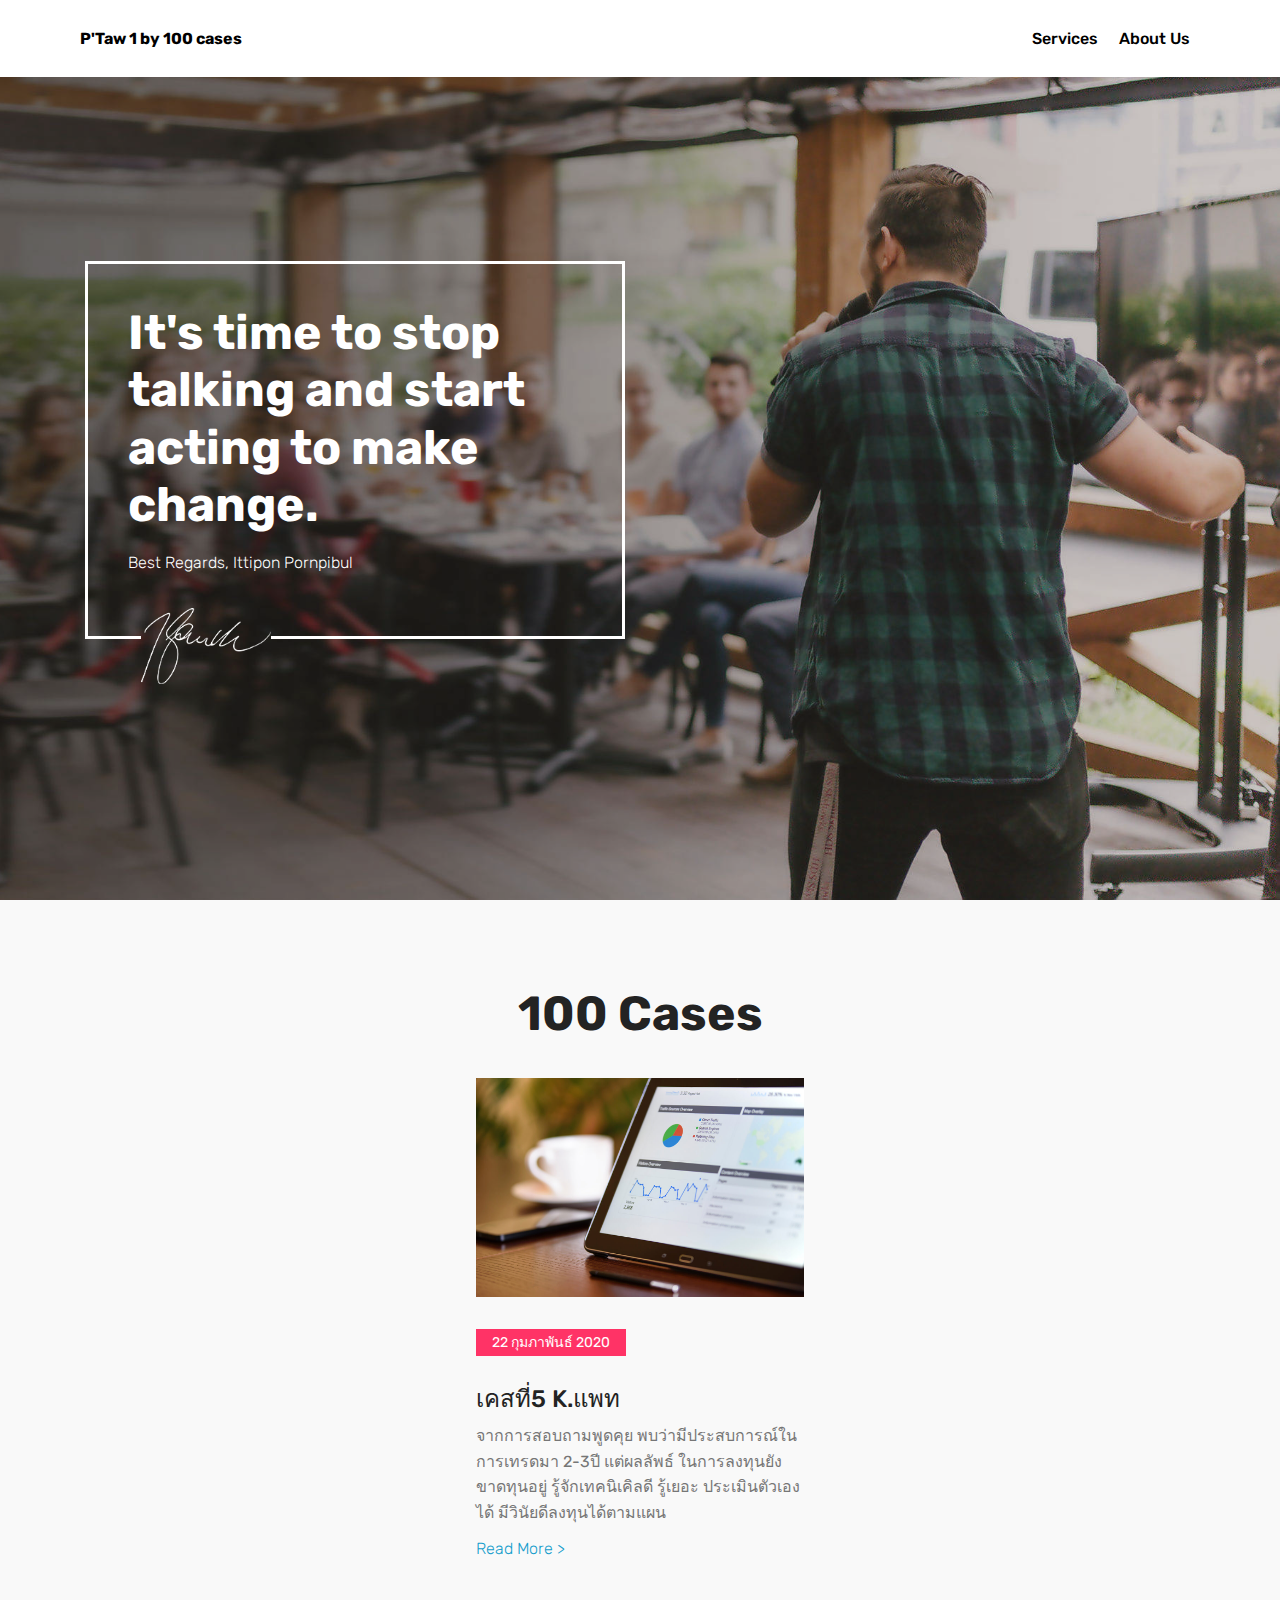
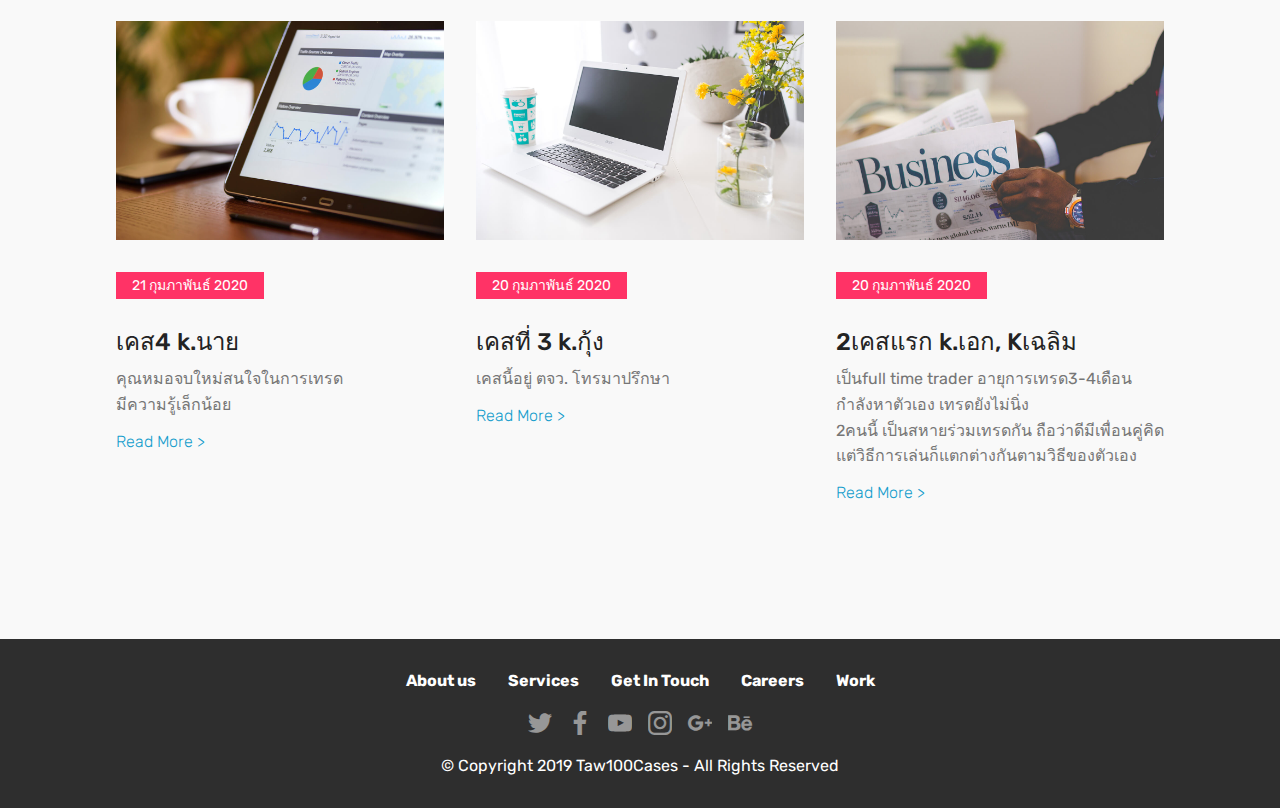
==== commit dd1af5f8: "create github pages" ====
--- a/index.html
+++ b/index.html
@@ -102,28 +102,10 @@
                         <p class="date mb-4"><span>22 กุมภาพันธ์ 2020</span></p>
                         <h4 class="card-title mbr-fonts-style display-5">เคสที่5​ K.แพท</h4>
                         <p class="mbr-text mbr-fonts-style display-7">จากการสอบถามพูดคุย​ พบว่ามีประสบการณ์ในการเทรดมา​ 2-3ปี​ แต่ผลลัพธ์​ ในการลงทุนยังขาดทุนอยู่​  รู้จักเทคนิเคิล​ดี​ รู้เยอะ​ ประเมินตัวเองได้​   มีวินัยดีลงทุนได้ตามแผน​ <br></p>
-                        <div class="mbr-section-btn"><a class="btn-underline mr-3 display-4" href="page1.html">Read More &gt;</a></div>
-                    </div>
-                </div>
-                <div class="card col-12 col-md-4">
-                    <div class="card-img">
-                        <img src="assets/images/04.jpg" alt="">
-                    </div>
-                    <div class="card-box">
-                        <p class="date mb-4">
-                            <span>15 december 2017</span>
-                        </p>
-                        <h4 class="card-title mbr-fonts-style display-5">
-                            Investing Options in 2018
-                        </h4>
-                        <p class="mbr-text mbr-fonts-style display-7">
-                            Lorem ipsum dolor sit amet, consectetur adipisicing elit. Ab cupiditate est eveniet, in iusto labore libero minima minus neque nisi nulla officia perspiciatis.
-                        </p>
-                        <div class="mbr-section-btn">
-                            <a class="btn-underline mr-3 display-4" href="#">Read More &gt;</a>
-                        </div>
-                    </div>
-                </div>
+                        <div class="mbr-section-btn"><a class="btn-underline mr-3 display-4" href="case5.html">Read More &gt;</a></div>
+                    </div>
+                </div>
+                
                 
             </div>
 
@@ -147,37 +129,23 @@
                         <img src="assets/images/03.jpg" alt="">
                     </div>
                     <div class="card-box">
-                        <p class="date mb-4">
-                            <span>10 december 2017</span>
+                        <p class="date mb-4"><span>21 กุมภาพันธ์ 2020</span></p>
+                        <h4 class="card-title mbr-fonts-style display-5">เคส4​  k.นาย​</h4>
+                        <p class="mbr-text mbr-fonts-style display-7">คุณหมอจบใหม่สนใจในการเทรด​<br>มีความรู้เล็ก​น้อย</p>
+                        <div class="mbr-section-btn"><a class="btn-underline mr-3 display-4" href="case4.html">Read More &gt;</a></div>
+                    </div>
+                </div>
+                <div class="card col-12 col-md-4 col-lg-4">
+                    <div class="card-img">
+                        <img src="assets/images/04.jpg" alt="">
+                    </div>
+                    <div class="card-box">
+                        <p class="date mb-4"><span>20 กุมภาพันธ์ 2020</span></p>
+                        <h4 class="card-title mbr-fonts-style display-5">เคสที่​ 3​ k.กุ้ง​</h4>
+                        <p class="mbr-text mbr-fonts-style display-7">
+                            เคสนี้อยู่​ ตจว.​ โทรมาปรึกษา
                         </p>
-                        <h4 class="card-title mbr-fonts-style display-5">
-                            Market Outlook 2018?
-                        </h4>
-                        <p class="mbr-text mbr-fonts-style display-7">
-                            Lorem ipsum dolor sit amet, consectetur adipisicing elit. Ab cupiditate est eveniet, in iusto labore libero minima minus neque nisi nulla officia perspiciatis.
-                        </p>
-                        <div class="mbr-section-btn">
-                            <a class="btn-underline mr-3 display-4" href="#">Read More &gt;</a>
-                        </div>
-                    </div>
-                </div>
-                <div class="card col-12 col-md-4 col-lg-4">
-                    <div class="card-img">
-                        <img src="assets/images/04.jpg" alt="">
-                    </div>
-                    <div class="card-box">
-                        <p class="date mb-4">
-                            <span>15 december 2017</span>
-                        </p>
-                        <h4 class="card-title mbr-fonts-style display-5">
-                            Investing Options in 2018
-                        </h4>
-                        <p class="mbr-text mbr-fonts-style display-7">
-                            Lorem ipsum dolor sit amet, consectetur adipisicing elit. Ab cupiditate est eveniet, in iusto labore libero minima minus neque nisi nulla officia perspiciatis.
-                        </p>
-                        <div class="mbr-section-btn">
-                            <a class="btn-underline mr-3 display-4" href="#">Read More &gt;</a>
-                        </div>
+                        <div class="mbr-section-btn"><a class="btn-underline mr-3 display-4" href="case3.html">Read More &gt;</a></div>
                     </div>
                 </div>
                 <div class="card col-12 col-md-4 col-lg-4">
@@ -189,7 +157,7 @@
                             <span>20 กุมภาพันธ์ 2020</span></p>
                         <h4 class="card-title mbr-fonts-style display-5">2เคสแรก​ k.เอก​,  Kเฉลิม</h4>
                         <p class="mbr-text mbr-fonts-style display-7">เป็นfull time​ trader อายุการเทรด3-4เดือน​ กำลังหาตัวเอง เทรดยังไม่นิ่ง<br>2คนนี้​ เป็นสหายร่วมเทรดกัน​  ถือว่าดีมีเพื่อนคู่คิด​ แต่วิธีการเล่นก็แตกต่างกันตามวิธีของตัวเอง​</p>
-                        <div class="mbr-section-btn"><a class="btn-underline mr-3 display-4" href="page2.html">Read More &gt;</a></div>
+                        <div class="mbr-section-btn"><a class="btn-underline mr-3 display-4" href="case1-2.html">Read More &gt;</a></div>
                     </div>
                 </div>
             </div>
--- a/assets/mobirise/css/mbr-additional.css
+++ b/assets/mobirise/css/mbr-additional.css
@@ -1308,6 +1308,14 @@
 .cid-rReOFtWmy8 .media-container-row .row-copirayt p {
   width: 100%;
 }
+.cid-rReQE7fCd8 {
+  padding-top: 105px;
+  padding-bottom: 30px;
+  background-color: #ffffff;
+}
+.cid-rReQE7fCd8 .mbr-section-subtitle {
+  color: #767676;
+}
 .cid-rReH3T1kgh .navbar {
   background: #ffffff;
   transition: none;
@@ -1710,21 +1718,13 @@
 .cid-rReH3T1kgh .dropdown-item:hover {
   color: #767676 !important;
 }
-.cid-rReP1w5wy5 {
-  padding-top: 105px;
-  padding-bottom: 30px;
-  background-color: #ffffff;
-}
-.cid-rReP1w5wy5 .mbr-section-subtitle {
-  color: #767676;
-}
-.cid-rReP87UM7K {
+.cid-rReQG3KoEL {
   padding-top: 60px;
   padding-bottom: 60px;
   background-color: #ffffff;
 }
-.cid-rReP87UM7K .mbr-text,
-.cid-rReP87UM7K blockquote {
+.cid-rReQG3KoEL .mbr-text,
+.cid-rReQG3KoEL blockquote {
   color: #767676;
 }
 .cid-rReOFtWmy8 {
@@ -1804,14 +1804,6 @@
 }
 .cid-rReOFtWmy8 .media-container-row .row-copirayt p {
   width: 100%;
-}
-.cid-rReQE7fCd8 {
-  padding-top: 105px;
-  padding-bottom: 30px;
-  background-color: #ffffff;
-}
-.cid-rReQE7fCd8 .mbr-section-subtitle {
-  color: #767676;
 }
 .cid-rReH3T1kgh .navbar {
   background: #ffffff;
@@ -2215,13 +2207,21 @@
 .cid-rReH3T1kgh .dropdown-item:hover {
   color: #767676 !important;
 }
-.cid-rReQG3KoEL {
+.cid-rReP1w5wy5 {
+  padding-top: 105px;
+  padding-bottom: 30px;
+  background-color: #ffffff;
+}
+.cid-rReP1w5wy5 .mbr-section-subtitle {
+  color: #767676;
+}
+.cid-rReP87UM7K {
   padding-top: 60px;
   padding-bottom: 60px;
   background-color: #ffffff;
 }
-.cid-rReQG3KoEL .mbr-text,
-.cid-rReQG3KoEL blockquote {
+.cid-rReP87UM7K .mbr-text,
+.cid-rReP87UM7K blockquote {
   color: #767676;
 }
 .cid-rReOFtWmy8 {
@@ -2302,26 +2302,34 @@
 .cid-rReOFtWmy8 .media-container-row .row-copirayt p {
   width: 100%;
 }
-.cid-rReH3T1kgh .navbar {
+.cid-rReUnGvyVm {
+  padding-top: 105px;
+  padding-bottom: 30px;
+  background-color: #ffffff;
+}
+.cid-rReUnGvyVm .mbr-section-subtitle {
+  color: #767676;
+}
+.cid-rReUnGTD6U .navbar {
   background: #ffffff;
   transition: none;
   min-height: 77px;
   padding: .5rem 0;
 }
-.cid-rReH3T1kgh .navbar-dropdown.bg-color.transparent.opened {
+.cid-rReUnGTD6U .navbar-dropdown.bg-color.transparent.opened {
   background: #ffffff;
 }
-.cid-rReH3T1kgh a {
+.cid-rReUnGTD6U a {
   font-style: normal;
 }
-.cid-rReH3T1kgh .nav-item span {
+.cid-rReUnGTD6U .nav-item span {
   padding-right: 0.4em;
   line-height: 0.5em;
   vertical-align: text-bottom;
   position: relative;
   text-decoration: none;
 }
-.cid-rReH3T1kgh .nav-item a {
+.cid-rReUnGTD6U .nav-item a {
   display: -webkit-flex;
   align-items: center;
   justify-content: center;
@@ -2330,23 +2338,23 @@
   -webkit-align-items: center;
   -webkit-justify-content: center;
 }
-.cid-rReH3T1kgh .nav-item:focus,
-.cid-rReH3T1kgh .nav-link:focus {
+.cid-rReUnGTD6U .nav-item:focus,
+.cid-rReUnGTD6U .nav-link:focus {
   outline: none;
 }
-.cid-rReH3T1kgh .btn {
+.cid-rReUnGTD6U .btn {
   padding: 0.4rem 1.5rem;
   display: -webkit-inline-flex;
   align-items: center;
   -webkit-align-items: center;
 }
-.cid-rReH3T1kgh .btn .mbr-iconfont {
+.cid-rReUnGTD6U .btn .mbr-iconfont {
   font-size: 1.6rem;
 }
-.cid-rReH3T1kgh .menu-logo {
+.cid-rReUnGTD6U .menu-logo {
   margin-right: auto;
 }
-.cid-rReH3T1kgh .menu-logo .navbar-brand {
+.cid-rReUnGTD6U .menu-logo .navbar-brand {
   display: flex;
   margin-left: 5rem;
   padding: 0;
@@ -2355,7 +2363,7 @@
   -webkit-align-items: center;
   align-items: center;
 }
-.cid-rReH3T1kgh .menu-logo .navbar-brand .navbar-caption-wrap {
+.cid-rReUnGTD6U .menu-logo .navbar-brand .navbar-caption-wrap {
   display: flex;
   -webkit-align-items: center;
   align-items: center;
@@ -2363,43 +2371,43 @@
   min-width: 7rem;
   margin: .3rem 0;
 }
-.cid-rReH3T1kgh .menu-logo .navbar-brand .navbar-caption-wrap .navbar-caption {
+.cid-rReUnGTD6U .menu-logo .navbar-brand .navbar-caption-wrap .navbar-caption {
   line-height: 1.2rem !important;
   padding-right: 2rem;
 }
-.cid-rReH3T1kgh .menu-logo .navbar-brand .navbar-logo {
+.cid-rReUnGTD6U .menu-logo .navbar-brand .navbar-logo {
   font-size: 4rem;
   transition: font-size 0.25s;
 }
-.cid-rReH3T1kgh .menu-logo .navbar-brand .navbar-logo img {
+.cid-rReUnGTD6U .menu-logo .navbar-brand .navbar-logo img {
   display: flex;
 }
-.cid-rReH3T1kgh .menu-logo .navbar-brand .navbar-logo .mbr-iconfont {
+.cid-rReUnGTD6U .menu-logo .navbar-brand .navbar-logo .mbr-iconfont {
   transition: font-size 0.25s;
 }
-.cid-rReH3T1kgh .menu-logo .navbar-brand .navbar-logo a {
+.cid-rReUnGTD6U .menu-logo .navbar-brand .navbar-logo a {
   display: inline-flex;
 }
-.cid-rReH3T1kgh .navbar-toggleable-sm .navbar-collapse {
+.cid-rReUnGTD6U .navbar-toggleable-sm .navbar-collapse {
   justify-content: flex-end;
   -webkit-justify-content: flex-end;
   padding-right: 5rem;
   width: auto;
 }
-.cid-rReH3T1kgh .navbar-toggleable-sm .navbar-collapse .navbar-nav {
+.cid-rReUnGTD6U .navbar-toggleable-sm .navbar-collapse .navbar-nav {
   flex-wrap: wrap;
   -webkit-flex-wrap: wrap;
   padding-left: 0;
 }
-.cid-rReH3T1kgh .navbar-toggleable-sm .navbar-collapse .navbar-nav .nav-item {
+.cid-rReUnGTD6U .navbar-toggleable-sm .navbar-collapse .navbar-nav .nav-item {
   -webkit-align-self: center;
   align-self: center;
 }
-.cid-rReH3T1kgh .navbar-toggleable-sm .navbar-collapse .navbar-buttons {
+.cid-rReUnGTD6U .navbar-toggleable-sm .navbar-collapse .navbar-buttons {
   padding-left: 0;
   padding-bottom: 0;
 }
-.cid-rReH3T1kgh .dropdown .dropdown-menu {
+.cid-rReUnGTD6U .dropdown .dropdown-menu {
   background: #ffffff;
   display: none;
   position: absolute;
@@ -2408,20 +2416,20 @@
   padding-bottom: 1.4rem;
   text-align: left;
 }
-.cid-rReH3T1kgh .dropdown .dropdown-menu .dropdown-item {
+.cid-rReUnGTD6U .dropdown .dropdown-menu .dropdown-item {
   width: auto;
   padding: 0.235em 1.5385em 0.235em 1.5385em !important;
 }
-.cid-rReH3T1kgh .dropdown .dropdown-menu .dropdown-item::after {
+.cid-rReUnGTD6U .dropdown .dropdown-menu .dropdown-item::after {
   right: 0.5rem;
 }
-.cid-rReH3T1kgh .dropdown .dropdown-menu .dropdown-submenu {
+.cid-rReUnGTD6U .dropdown .dropdown-menu .dropdown-submenu {
   margin: 0;
 }
-.cid-rReH3T1kgh .dropdown.open > .dropdown-menu {
+.cid-rReUnGTD6U .dropdown.open > .dropdown-menu {
   display: block;
 }
-.cid-rReH3T1kgh .navbar-toggleable-sm.opened:after {
+.cid-rReUnGTD6U .navbar-toggleable-sm.opened:after {
   position: absolute;
   width: 100vw;
   height: 100vh;
@@ -2433,28 +2441,28 @@
   -webkit-transform: translateY(100%);
   z-index: 1000;
 }
-.cid-rReH3T1kgh .navbar.navbar-short {
+.cid-rReUnGTD6U .navbar.navbar-short {
   min-height: 60px;
   transition: all .2s;
 }
-.cid-rReH3T1kgh .navbar.navbar-short .navbar-toggler-right {
+.cid-rReUnGTD6U .navbar.navbar-short .navbar-toggler-right {
   top: 20px;
 }
-.cid-rReH3T1kgh .navbar.navbar-short .navbar-logo a {
+.cid-rReUnGTD6U .navbar.navbar-short .navbar-logo a {
   font-size: 2.5rem !important;
   line-height: 2.5rem;
   transition: font-size 0.25s;
 }
-.cid-rReH3T1kgh .navbar.navbar-short .navbar-logo a .mbr-iconfont {
+.cid-rReUnGTD6U .navbar.navbar-short .navbar-logo a .mbr-iconfont {
   font-size: 2.5rem !important;
 }
-.cid-rReH3T1kgh .navbar.navbar-short .navbar-logo a img {
+.cid-rReUnGTD6U .navbar.navbar-short .navbar-logo a img {
   height: 3rem !important;
 }
-.cid-rReH3T1kgh .navbar.navbar-short .navbar-brand {
+.cid-rReUnGTD6U .navbar.navbar-short .navbar-brand {
   min-height: 3rem;
 }
-.cid-rReH3T1kgh button.navbar-toggler {
+.cid-rReUnGTD6U button.navbar-toggler {
   width: 31px;
   height: 18px;
   cursor: pointer;
@@ -2462,10 +2470,10 @@
   top: 1.5rem;
   right: 1rem;
 }
-.cid-rReH3T1kgh button.navbar-toggler:focus {
+.cid-rReUnGTD6U button.navbar-toggler:focus {
   outline: none;
 }
-.cid-rReH3T1kgh button.navbar-toggler .hamburger span {
+.cid-rReUnGTD6U button.navbar-toggler .hamburger span {
   position: absolute;
   right: 0;
   width: 30px;
@@ -2473,93 +2481,93 @@
   border-right: 5px;
   background-color: #333333;
 }
-.cid-rReH3T1kgh button.navbar-toggler .hamburger span:nth-child(1) {
+.cid-rReUnGTD6U button.navbar-toggler .hamburger span:nth-child(1) {
   top: 0;
   transition: all .2s;
 }
-.cid-rReH3T1kgh button.navbar-toggler .hamburger span:nth-child(2) {
+.cid-rReUnGTD6U button.navbar-toggler .hamburger span:nth-child(2) {
   top: 8px;
   transition: all .15s;
 }
-.cid-rReH3T1kgh button.navbar-toggler .hamburger span:nth-child(3) {
+.cid-rReUnGTD6U button.navbar-toggler .hamburger span:nth-child(3) {
   top: 8px;
   transition: all .15s;
 }
-.cid-rReH3T1kgh button.navbar-toggler .hamburger span:nth-child(4) {
+.cid-rReUnGTD6U button.navbar-toggler .hamburger span:nth-child(4) {
   top: 16px;
   transition: all .2s;
 }
-.cid-rReH3T1kgh nav.opened .hamburger span:nth-child(1) {
+.cid-rReUnGTD6U nav.opened .hamburger span:nth-child(1) {
   top: 8px;
   width: 0;
   opacity: 0;
   right: 50%;
   transition: all .2s;
 }
-.cid-rReH3T1kgh nav.opened .hamburger span:nth-child(2) {
+.cid-rReUnGTD6U nav.opened .hamburger span:nth-child(2) {
   -webkit-transform: rotate(45deg);
   transform: rotate(45deg);
   transition: all .25s;
 }
-.cid-rReH3T1kgh nav.opened .hamburger span:nth-child(3) {
+.cid-rReUnGTD6U nav.opened .hamburger span:nth-child(3) {
   -webkit-transform: rotate(-45deg);
   transform: rotate(-45deg);
   transition: all .25s;
 }
-.cid-rReH3T1kgh nav.opened .hamburger span:nth-child(4) {
+.cid-rReUnGTD6U nav.opened .hamburger span:nth-child(4) {
   top: 8px;
   width: 0;
   opacity: 0;
   right: 50%;
   transition: all .2s;
 }
-.cid-rReH3T1kgh .collapsed.navbar-expand {
+.cid-rReUnGTD6U .collapsed.navbar-expand {
   flex-direction: column;
   -webkit-flex-direction: column;
 }
-.cid-rReH3T1kgh .collapsed .btn {
+.cid-rReUnGTD6U .collapsed .btn {
   display: -webkit-flex;
 }
-.cid-rReH3T1kgh .collapsed .navbar-collapse {
+.cid-rReUnGTD6U .collapsed .navbar-collapse {
   display: none !important;
   padding-right: 0 !important;
 }
-.cid-rReH3T1kgh .collapsed .navbar-collapse.collapsing,
-.cid-rReH3T1kgh .collapsed .navbar-collapse.show {
+.cid-rReUnGTD6U .collapsed .navbar-collapse.collapsing,
+.cid-rReUnGTD6U .collapsed .navbar-collapse.show {
   display: block !important;
 }
-.cid-rReH3T1kgh .collapsed .navbar-collapse.collapsing .navbar-nav,
-.cid-rReH3T1kgh .collapsed .navbar-collapse.show .navbar-nav {
+.cid-rReUnGTD6U .collapsed .navbar-collapse.collapsing .navbar-nav,
+.cid-rReUnGTD6U .collapsed .navbar-collapse.show .navbar-nav {
   display: block;
   text-align: center;
 }
-.cid-rReH3T1kgh .collapsed .navbar-collapse.collapsing .navbar-nav .nav-item,
-.cid-rReH3T1kgh .collapsed .navbar-collapse.show .navbar-nav .nav-item {
+.cid-rReUnGTD6U .collapsed .navbar-collapse.collapsing .navbar-nav .nav-item,
+.cid-rReUnGTD6U .collapsed .navbar-collapse.show .navbar-nav .nav-item {
   clear: both;
 }
-.cid-rReH3T1kgh .collapsed .navbar-collapse.collapsing .navbar-nav .nav-item:last-child,
-.cid-rReH3T1kgh .collapsed .navbar-collapse.show .navbar-nav .nav-item:last-child {
+.cid-rReUnGTD6U .collapsed .navbar-collapse.collapsing .navbar-nav .nav-item:last-child,
+.cid-rReUnGTD6U .collapsed .navbar-collapse.show .navbar-nav .nav-item:last-child {
   margin-bottom: 1rem;
 }
-.cid-rReH3T1kgh .collapsed .navbar-collapse.collapsing .navbar-buttons,
-.cid-rReH3T1kgh .collapsed .navbar-collapse.show .navbar-buttons {
+.cid-rReUnGTD6U .collapsed .navbar-collapse.collapsing .navbar-buttons,
+.cid-rReUnGTD6U .collapsed .navbar-collapse.show .navbar-buttons {
   text-align: center;
 }
-.cid-rReH3T1kgh .collapsed .navbar-collapse.collapsing .navbar-buttons:last-child,
-.cid-rReH3T1kgh .collapsed .navbar-collapse.show .navbar-buttons:last-child {
+.cid-rReUnGTD6U .collapsed .navbar-collapse.collapsing .navbar-buttons:last-child,
+.cid-rReUnGTD6U .collapsed .navbar-collapse.show .navbar-buttons:last-child {
   margin-bottom: 1rem;
 }
-.cid-rReH3T1kgh .collapsed button.navbar-toggler {
+.cid-rReUnGTD6U .collapsed button.navbar-toggler {
   display: block;
 }
-.cid-rReH3T1kgh .collapsed .navbar-brand {
+.cid-rReUnGTD6U .collapsed .navbar-brand {
   margin-left: 1rem !important;
 }
-.cid-rReH3T1kgh .collapsed .navbar-toggleable-sm {
+.cid-rReUnGTD6U .collapsed .navbar-toggleable-sm {
   flex-direction: column;
   -webkit-flex-direction: column;
 }
-.cid-rReH3T1kgh .collapsed .dropdown .dropdown-menu {
+.cid-rReUnGTD6U .collapsed .dropdown .dropdown-menu {
   width: 100%;
   text-align: center;
   position: relative;
@@ -2572,19 +2580,19 @@
   transition-duration: .5s;
   transition-property: opacity,padding,height;
 }
-.cid-rReH3T1kgh .collapsed .dropdown.open > .dropdown-menu {
+.cid-rReUnGTD6U .collapsed .dropdown.open > .dropdown-menu {
   position: relative;
   opacity: 1;
   height: auto;
   padding: 1.4rem 0;
   visibility: visible;
 }
-.cid-rReH3T1kgh .collapsed .dropdown .dropdown-submenu {
+.cid-rReUnGTD6U .collapsed .dropdown .dropdown-submenu {
   left: 0;
   text-align: center;
   width: 100%;
 }
-.cid-rReH3T1kgh .collapsed .dropdown .dropdown-toggle[data-toggle="dropdown-submenu"]::after {
+.cid-rReUnGTD6U .collapsed .dropdown .dropdown-toggle[data-toggle="dropdown-submenu"]::after {
   margin-top: 0;
   position: inherit;
   right: 0;
@@ -2600,56 +2608,56 @@
   border-left: .30em solid transparent;
 }
 @media (max-width: 1023px) {
-  .cid-rReH3T1kgh.navbar-expand {
+  .cid-rReUnGTD6U.navbar-expand {
     flex-direction: column;
     -webkit-flex-direction: column;
   }
-  .cid-rReH3T1kgh img {
+  .cid-rReUnGTD6U img {
     height: 3.8rem !important;
   }
-  .cid-rReH3T1kgh .btn {
+  .cid-rReUnGTD6U .btn {
     display: -webkit-flex;
   }
-  .cid-rReH3T1kgh button.navbar-toggler {
+  .cid-rReUnGTD6U button.navbar-toggler {
     display: block;
   }
-  .cid-rReH3T1kgh .navbar-brand {
+  .cid-rReUnGTD6U .navbar-brand {
     margin-left: 1rem !important;
   }
-  .cid-rReH3T1kgh .navbar-toggleable-sm {
+  .cid-rReUnGTD6U .navbar-toggleable-sm {
     flex-direction: column;
     -webkit-flex-direction: column;
   }
-  .cid-rReH3T1kgh .navbar-collapse {
+  .cid-rReUnGTD6U .navbar-collapse {
     display: none !important;
     padding-right: 0 !important;
   }
-  .cid-rReH3T1kgh .navbar-collapse.collapsing,
-  .cid-rReH3T1kgh .navbar-collapse.show {
+  .cid-rReUnGTD6U .navbar-collapse.collapsing,
+  .cid-rReUnGTD6U .navbar-collapse.show {
     display: block !important;
   }
-  .cid-rReH3T1kgh .navbar-collapse.collapsing .navbar-nav,
-  .cid-rReH3T1kgh .navbar-collapse.show .navbar-nav {
+  .cid-rReUnGTD6U .navbar-collapse.collapsing .navbar-nav,
+  .cid-rReUnGTD6U .navbar-collapse.show .navbar-nav {
     display: block;
     text-align: center;
   }
-  .cid-rReH3T1kgh .navbar-collapse.collapsing .navbar-nav .nav-item,
-  .cid-rReH3T1kgh .navbar-collapse.show .navbar-nav .nav-item {
+  .cid-rReUnGTD6U .navbar-collapse.collapsing .navbar-nav .nav-item,
+  .cid-rReUnGTD6U .navbar-collapse.show .navbar-nav .nav-item {
     clear: both;
   }
-  .cid-rReH3T1kgh .navbar-collapse.collapsing .navbar-nav .nav-item:last-child,
-  .cid-rReH3T1kgh .navbar-collapse.show .navbar-nav .nav-item:last-child {
+  .cid-rReUnGTD6U .navbar-collapse.collapsing .navbar-nav .nav-item:last-child,
+  .cid-rReUnGTD6U .navbar-collapse.show .navbar-nav .nav-item:last-child {
     margin-bottom: 1rem;
   }
-  .cid-rReH3T1kgh .navbar-collapse.collapsing .navbar-buttons,
-  .cid-rReH3T1kgh .navbar-collapse.show .navbar-buttons {
+  .cid-rReUnGTD6U .navbar-collapse.collapsing .navbar-buttons,
+  .cid-rReUnGTD6U .navbar-collapse.show .navbar-buttons {
     text-align: center;
   }
-  .cid-rReH3T1kgh .navbar-collapse.collapsing .navbar-buttons:last-child,
-  .cid-rReH3T1kgh .navbar-collapse.show .navbar-buttons:last-child {
+  .cid-rReUnGTD6U .navbar-collapse.collapsing .navbar-buttons:last-child,
+  .cid-rReUnGTD6U .navbar-collapse.show .navbar-buttons:last-child {
     margin-bottom: 1rem;
   }
-  .cid-rReH3T1kgh .dropdown .dropdown-menu {
+  .cid-rReUnGTD6U .dropdown .dropdown-menu {
     width: 100%;
     text-align: center;
     position: relative;
@@ -2662,19 +2670,19 @@
     transition-duration: .5s;
     transition-property: opacity,padding,height;
   }
-  .cid-rReH3T1kgh .dropdown.open > .dropdown-menu {
+  .cid-rReUnGTD6U .dropdown.open > .dropdown-menu {
     position: relative;
     opacity: 1;
     height: auto;
     padding: 1.4rem 0;
     visibility: visible;
   }
-  .cid-rReH3T1kgh .dropdown .dropdown-submenu {
+  .cid-rReUnGTD6U .dropdown .dropdown-submenu {
     left: 0;
     text-align: center;
     width: 100%;
   }
-  .cid-rReH3T1kgh .dropdown .dropdown-toggle[data-toggle="dropdown-submenu"]::after {
+  .cid-rReUnGTD6U .dropdown .dropdown-toggle[data-toggle="dropdown-submenu"]::after {
     margin-top: 0;
     position: inherit;
     right: 0;
@@ -2691,35 +2699,44 @@
   }
 }
 @media (min-width: 767px) {
-  .cid-rReH3T1kgh .menu-logo {
+  .cid-rReUnGTD6U .menu-logo {
     flex-shrink: 0;
     -webkit-flex-shrink: 0;
   }
 }
-.cid-rReH3T1kgh .navbar-collapse {
+.cid-rReUnGTD6U .navbar-collapse {
   flex-basis: auto;
   -webkit-flex-basis: auto;
 }
-.cid-rReH3T1kgh .nav-link:hover,
-.cid-rReH3T1kgh .dropdown-item:hover {
+.cid-rReUnGTD6U .nav-link:hover,
+.cid-rReUnGTD6U .dropdown-item:hover {
   color: #767676 !important;
 }
-.cid-rReOFtWmy8 {
+.cid-rReUnHht05 {
+  padding-top: 60px;
+  padding-bottom: 60px;
+  background-color: #ffffff;
+}
+.cid-rReUnHht05 .mbr-text,
+.cid-rReUnHht05 blockquote {
+  color: #767676;
+}
+.cid-rReUnHu2Pe {
   padding-top: 30px;
   padding-bottom: 30px;
   background-color: #2e2e2e;
 }
-.cid-rReOFtWmy8 .row-links {
+.cid-rReUnHu2Pe .row-links {
   width: 100%;
   -webkit-justify-content: center;
   justify-content: center;
 }
-.cid-rReOFtWmy8 .social-row {
+.cid-rReUnHu2Pe .social-row {
   width: 100%;
   -webkit-justify-content: center;
   justify-content: center;
 }
-.cid-rReOFtWmy8 .media-container-row {
+.cid-rReUnHu2Pe .media-container-row {
   -webkit-flex-direction: column;
   flex-direction: column;
   -webkit-justify-content: center;
@@ -2727,7 +2744,7 @@
   -webkit-align-items: center;
   align-items: center;
 }
-.cid-rReOFtWmy8 .media-container-row .foot-menu {
+.cid-rReUnHu2Pe .media-container-row .foot-menu {
   list-style: none;
   display: flex;
   -webkit-justify-content: center;
@@ -2737,13 +2754,13 @@
   padding: 0;
   margin-bottom: 0;
 }
-.cid-rReOFtWmy8 .media-container-row .foot-menu li {
+.cid-rReUnHu2Pe .media-container-row .foot-menu li {
   padding: 0 1rem 1rem 1rem;
 }
-.cid-rReOFtWmy8 .media-container-row .foot-menu li p {
+.cid-rReUnHu2Pe .media-container-row .foot-menu li p {
   margin: 0;
 }
-.cid-rReOFtWmy8 .media-container-row .social-list {
+.cid-rReUnHu2Pe .media-container-row .social-list {
   padding-left: 0;
   margin-bottom: 0;
   list-style: none;
@@ -2753,32 +2770,529 @@
   -webkit-justify-content: flex-end;
   justify-content: flex-end;
 }
-.cid-rReOFtWmy8 .media-container-row .social-list .mbr-iconfont-social {
+.cid-rReUnHu2Pe .media-container-row .social-list .mbr-iconfont-social {
   font-size: 1.5rem;
   color: #ffffff;
 }
-.cid-rReOFtWmy8 .media-container-row .social-list .soc-item {
+.cid-rReUnHu2Pe .media-container-row .social-list .soc-item {
   margin: 0 .5rem;
 }
-.cid-rReOFtWmy8 .media-container-row .social-list a {
+.cid-rReUnHu2Pe .media-container-row .social-list a {
   margin: 0;
   opacity: .5;
   -webkit-transition: .2s linear;
   transition: .2s linear;
 }
-.cid-rReOFtWmy8 .media-container-row .social-list a:hover {
+.cid-rReUnHu2Pe .media-container-row .social-list a:hover {
   opacity: 1;
 }
 @media (max-width: 767px) {
-  .cid-rReOFtWmy8 .media-container-row .social-list {
+  .cid-rReUnHu2Pe .media-container-row .social-list {
     -webkit-justify-content: center;
     justify-content: center;
   }
 }
-.cid-rReOFtWmy8 .media-container-row .row-copirayt {
+.cid-rReUnHu2Pe .media-container-row .row-copirayt {
   word-break: break-word;
   width: 100%;
 }
-.cid-rReOFtWmy8 .media-container-row .row-copirayt p {
+.cid-rReUnHu2Pe .media-container-row .row-copirayt p {
   width: 100%;
 }
+.cid-rReUxzZOj3 {
+  padding-top: 105px;
+  padding-bottom: 30px;
+  background-color: #ffffff;
+}
+.cid-rReUxzZOj3 .mbr-section-subtitle {
+  color: #767676;
+}
+.cid-rReUxAfI6o .navbar {
+  background: #ffffff;
+  transition: none;
+  min-height: 77px;
+  padding: .5rem 0;
+}
+.cid-rReUxAfI6o .navbar-dropdown.bg-color.transparent.opened {
+  background: #ffffff;
+}
+.cid-rReUxAfI6o a {
+  font-style: normal;
+}
+.cid-rReUxAfI6o .nav-item span {
+  padding-right: 0.4em;
+  line-height: 0.5em;
+  vertical-align: text-bottom;
+  position: relative;
+  text-decoration: none;
+}
+.cid-rReUxAfI6o .nav-item a {
+  display: -webkit-flex;
+  align-items: center;
+  justify-content: center;
+  padding: 0.7rem 0 !important;
+  margin: 0rem .65rem !important;
+  -webkit-align-items: center;
+  -webkit-justify-content: center;
+}
+.cid-rReUxAfI6o .nav-item:focus,
+.cid-rReUxAfI6o .nav-link:focus {
+  outline: none;
+}
+.cid-rReUxAfI6o .btn {
+  padding: 0.4rem 1.5rem;
+  display: -webkit-inline-flex;
+  align-items: center;
+  -webkit-align-items: center;
+}
+.cid-rReUxAfI6o .btn .mbr-iconfont {
+  font-size: 1.6rem;
+}
+.cid-rReUxAfI6o .menu-logo {
+  margin-right: auto;
+}
+.cid-rReUxAfI6o .menu-logo .navbar-brand {
+  display: flex;
+  margin-left: 5rem;
+  padding: 0;
+  transition: padding .2s;
+  min-height: 3.8rem;
+  -webkit-align-items: center;
+  align-items: center;
+}
+.cid-rReUxAfI6o .menu-logo .navbar-brand .navbar-caption-wrap {
+  display: flex;
+  -webkit-align-items: center;
+  align-items: center;
+  word-break: break-word;
+  min-width: 7rem;
+  margin: .3rem 0;
+}
+.cid-rReUxAfI6o .menu-logo .navbar-brand .navbar-caption-wrap .navbar-caption {
+  line-height: 1.2rem !important;
+  padding-right: 2rem;
+}
+.cid-rReUxAfI6o .menu-logo .navbar-brand .navbar-logo {
+  font-size: 4rem;
+  transition: font-size 0.25s;
+}
+.cid-rReUxAfI6o .menu-logo .navbar-brand .navbar-logo img {
+  display: flex;
+}
+.cid-rReUxAfI6o .menu-logo .navbar-brand .navbar-logo .mbr-iconfont {
+  transition: font-size 0.25s;
+}
+.cid-rReUxAfI6o .menu-logo .navbar-brand .navbar-logo a {
+  display: inline-flex;
+}
+.cid-rReUxAfI6o .navbar-toggleable-sm .navbar-collapse {
+  justify-content: flex-end;
+  -webkit-justify-content: flex-end;
+  padding-right: 5rem;
+  width: auto;
+}
+.cid-rReUxAfI6o .navbar-toggleable-sm .navbar-collapse .navbar-nav {
+  flex-wrap: wrap;
+  -webkit-flex-wrap: wrap;
+  padding-left: 0;
+}
+.cid-rReUxAfI6o .navbar-toggleable-sm .navbar-collapse .navbar-nav .nav-item {
+  -webkit-align-self: center;
+  align-self: center;
+}
+.cid-rReUxAfI6o .navbar-toggleable-sm .navbar-collapse .navbar-buttons {
+  padding-left: 0;
+  padding-bottom: 0;
+}
+.cid-rReUxAfI6o .dropdown .dropdown-menu {
+  background: #ffffff;
+  display: none;
+  position: absolute;
+  min-width: 5rem;
+  padding-top: 1.4rem;
+  padding-bottom: 1.4rem;
+  text-align: left;
+}
+.cid-rReUxAfI6o .dropdown .dropdown-menu .dropdown-item {
+  width: auto;
+  padding: 0.235em 1.5385em 0.235em 1.5385em !important;
+}
+.cid-rReUxAfI6o .dropdown .dropdown-menu .dropdown-item::after {
+  right: 0.5rem;
+}
+.cid-rReUxAfI6o .dropdown .dropdown-menu .dropdown-submenu {
+  margin: 0;
+}
+.cid-rReUxAfI6o .dropdown.open > .dropdown-menu {
+  display: block;
+}
+.cid-rReUxAfI6o .navbar-toggleable-sm.opened:after {
+  position: absolute;
+  width: 100vw;
+  height: 100vh;
+  content: '';
+  background-color: rgba(0, 0, 0, 0.1);
+  left: 0;
+  bottom: 0;
+  transform: translateY(100%);
+  -webkit-transform: translateY(100%);
+  z-index: 1000;
+}
+.cid-rReUxAfI6o .navbar.navbar-short {
+  min-height: 60px;
+  transition: all .2s;
+}
+.cid-rReUxAfI6o .navbar.navbar-short .navbar-toggler-right {
+  top: 20px;
+}
+.cid-rReUxAfI6o .navbar.navbar-short .navbar-logo a {
+  font-size: 2.5rem !important;
+  line-height: 2.5rem;
+  transition: font-size 0.25s;
+}
+.cid-rReUxAfI6o .navbar.navbar-short .navbar-logo a .mbr-iconfont {
+  font-size: 2.5rem !important;
+}
+.cid-rReUxAfI6o .navbar.navbar-short .navbar-logo a img {
+  height: 3rem !important;
+}
+.cid-rReUxAfI6o .navbar.navbar-short .navbar-brand {
+  min-height: 3rem;
+}
+.cid-rReUxAfI6o button.navbar-toggler {
+  width: 31px;
+  height: 18px;
+  cursor: pointer;
+  transition: all .2s;
+  top: 1.5rem;
+  right: 1rem;
+}
+.cid-rReUxAfI6o button.navbar-toggler:focus {
+  outline: none;
+}
+.cid-rReUxAfI6o button.navbar-toggler .hamburger span {
+  position: absolute;
+  right: 0;
+  width: 30px;
+  height: 2px;
+  border-right: 5px;
+  background-color: #333333;
+}
+.cid-rReUxAfI6o button.navbar-toggler .hamburger span:nth-child(1) {
+  top: 0;
+  transition: all .2s;
+}
+.cid-rReUxAfI6o button.navbar-toggler .hamburger span:nth-child(2) {
+  top: 8px;
+  transition: all .15s;
+}
+.cid-rReUxAfI6o button.navbar-toggler .hamburger span:nth-child(3) {
+  top: 8px;
+  transition: all .15s;
+}
+.cid-rReUxAfI6o button.navbar-toggler .hamburger span:nth-child(4) {
+  top: 16px;
+  transition: all .2s;
+}
+.cid-rReUxAfI6o nav.opened .hamburger span:nth-child(1) {
+  top: 8px;
+  width: 0;
+  opacity: 0;
+  right: 50%;
+  transition: all .2s;
+}
+.cid-rReUxAfI6o nav.opened .hamburger span:nth-child(2) {
+  -webkit-transform: rotate(45deg);
+  transform: rotate(45deg);
+  transition: all .25s;
+}
+.cid-rReUxAfI6o nav.opened .hamburger span:nth-child(3) {
+  -webkit-transform: rotate(-45deg);
+  transform: rotate(-45deg);
+  transition: all .25s;
+}
+.cid-rReUxAfI6o nav.opened .hamburger span:nth-child(4) {
+  top: 8px;
+  width: 0;
+  opacity: 0;
+  right: 50%;
+  transition: all .2s;
+}
+.cid-rReUxAfI6o .collapsed.navbar-expand {
+  flex-direction: column;
+  -webkit-flex-direction: column;
+}
+.cid-rReUxAfI6o .collapsed .btn {
+  display: -webkit-flex;
+}
+.cid-rReUxAfI6o .collapsed .navbar-collapse {
+  display: none !important;
+  padding-right: 0 !important;
+}
+.cid-rReUxAfI6o .collapsed .navbar-collapse.collapsing,
+.cid-rReUxAfI6o .collapsed .navbar-collapse.show {
+  display: block !important;
+}
+.cid-rReUxAfI6o .collapsed .navbar-collapse.collapsing .navbar-nav,
+.cid-rReUxAfI6o .collapsed .navbar-collapse.show .navbar-nav {
+  display: block;
+  text-align: center;
+}
+.cid-rReUxAfI6o .collapsed .navbar-collapse.collapsing .navbar-nav .nav-item,
+.cid-rReUxAfI6o .collapsed .navbar-collapse.show .navbar-nav .nav-item {
+  clear: both;
+}
+.cid-rReUxAfI6o .collapsed .navbar-collapse.collapsing .navbar-nav .nav-item:last-child,
+.cid-rReUxAfI6o .collapsed .navbar-collapse.show .navbar-nav .nav-item:last-child {
+  margin-bottom: 1rem;
+}
+.cid-rReUxAfI6o .collapsed .navbar-collapse.collapsing .navbar-buttons,
+.cid-rReUxAfI6o .collapsed .navbar-collapse.show .navbar-buttons {
+  text-align: center;
+}
+.cid-rReUxAfI6o .collapsed .navbar-collapse.collapsing .navbar-buttons:last-child,
+.cid-rReUxAfI6o .collapsed .navbar-collapse.show .navbar-buttons:last-child {
+  margin-bottom: 1rem;
+}
+.cid-rReUxAfI6o .collapsed button.navbar-toggler {
+  display: block;
+}
+.cid-rReUxAfI6o .collapsed .navbar-brand {
+  margin-left: 1rem !important;
+}
+.cid-rReUxAfI6o .collapsed .navbar-toggleable-sm {
+  flex-direction: column;
+  -webkit-flex-direction: column;
+}
+.cid-rReUxAfI6o .collapsed .dropdown .dropdown-menu {
+  width: 100%;
+  text-align: center;
+  position: relative;
+  opacity: 0;
+  overflow: hidden;
+  display: block;
+  height: 0;
+  visibility: hidden;
+  padding: 0;
+  transition-duration: .5s;
+  transition-property: opacity,padding,height;
+}
+.cid-rReUxAfI6o .collapsed .dropdown.open > .dropdown-menu {
+  position: relative;
+  opacity: 1;
+  height: auto;
+  padding: 1.4rem 0;
+  visibility: visible;
+}
+.cid-rReUxAfI6o .collapsed .dropdown .dropdown-submenu {
+  left: 0;
+  text-align: center;
+  width: 100%;
+}
+.cid-rReUxAfI6o .collapsed .dropdown .dropdown-toggle[data-toggle="dropdown-submenu"]::after {
+  margin-top: 0;
+  position: inherit;
+  right: 0;
+  top: 50%;
+  display: inline-block;
+  width: 0;
+  height: 0;
+  margin-left: .3em;
+  vertical-align: middle;
+  content: "";
+  border-top: .30em solid;
+  border-right: .30em solid transparent;
+  border-left: .30em solid transparent;
+}
+@media (max-width: 1023px) {
+  .cid-rReUxAfI6o.navbar-expand {
+    flex-direction: column;
+    -webkit-flex-direction: column;
+  }
+  .cid-rReUxAfI6o img {
+    height: 3.8rem !important;
+  }
+  .cid-rReUxAfI6o .btn {
+    display: -webkit-flex;
+  }
+  .cid-rReUxAfI6o button.navbar-toggler {
+    display: block;
+  }
+  .cid-rReUxAfI6o .navbar-brand {
+    margin-left: 1rem !important;
+  }
+  .cid-rReUxAfI6o .navbar-toggleable-sm {
+    flex-direction: column;
+    -webkit-flex-direction: column;
+  }
+  .cid-rReUxAfI6o .navbar-collapse {
+    display: none !important;
+    padding-right: 0 !important;
+  }
+  .cid-rReUxAfI6o .navbar-collapse.collapsing,
+  .cid-rReUxAfI6o .navbar-collapse.show {
+    display: block !important;
+  }
+  .cid-rReUxAfI6o .navbar-collapse.collapsing .navbar-nav,
+  .cid-rReUxAfI6o .navbar-collapse.show .navbar-nav {
+    display: block;
+    text-align: center;
+  }
+  .cid-rReUxAfI6o .navbar-collapse.collapsing .navbar-nav .nav-item,
+  .cid-rReUxAfI6o .navbar-collapse.show .navbar-nav .nav-item {
+    clear: both;
+  }
+  .cid-rReUxAfI6o .navbar-collapse.collapsing .navbar-nav .nav-item:last-child,
+  .cid-rReUxAfI6o .navbar-collapse.show .navbar-nav .nav-item:last-child {
+    margin-bottom: 1rem;
+  }
+  .cid-rReUxAfI6o .navbar-collapse.collapsing .navbar-buttons,
+  .cid-rReUxAfI6o .navbar-collapse.show .navbar-buttons {
+    text-align: center;
+  }
+  .cid-rReUxAfI6o .navbar-collapse.collapsing .navbar-buttons:last-child,
+  .cid-rReUxAfI6o .navbar-collapse.show .navbar-buttons:last-child {
+    margin-bottom: 1rem;
+  }
+  .cid-rReUxAfI6o .dropdown .dropdown-menu {
+    width: 100%;
+    text-align: center;
+    position: relative;
+    opacity: 0;
+    overflow: hidden;
+    display: block;
+    height: 0;
+    visibility: hidden;
+    padding: 0;
+    transition-duration: .5s;
+    transition-property: opacity,padding,height;
+  }
+  .cid-rReUxAfI6o .dropdown.open > .dropdown-menu {
+    position: relative;
+    opacity: 1;
+    height: auto;
+    padding: 1.4rem 0;
+    visibility: visible;
+  }
+  .cid-rReUxAfI6o .dropdown .dropdown-submenu {
+    left: 0;
+    text-align: center;
+    width: 100%;
+  }
+  .cid-rReUxAfI6o .dropdown .dropdown-toggle[data-toggle="dropdown-submenu"]::after {
+    margin-top: 0;
+    position: inherit;
+    right: 0;
+    top: 50%;
+    display: inline-block;
+    width: 0;
+    height: 0;
+    margin-left: .3em;
+    vertical-align: middle;
+    content: "";
+    border-top: .30em solid;
+    border-right: .30em solid transparent;
+    border-left: .30em solid transparent;
+  }
+}
+@media (min-width: 767px) {
+  .cid-rReUxAfI6o .menu-logo {
+    flex-shrink: 0;
+    -webkit-flex-shrink: 0;
+  }
+}
+.cid-rReUxAfI6o .navbar-collapse {
+  flex-basis: auto;
+  -webkit-flex-basis: auto;
+}
+.cid-rReUxAfI6o .nav-link:hover,
+.cid-rReUxAfI6o .dropdown-item:hover {
+  color: #767676 !important;
+}
+.cid-rReUxADOkG {
+  padding-top: 60px;
+  padding-bottom: 60px;
+  background-color: #ffffff;
+}
+.cid-rReUxADOkG .mbr-text,
+.cid-rReUxADOkG blockquote {
+  color: #767676;
+}
+.cid-rReUxAUdAc {
+  padding-top: 30px;
+  padding-bottom: 30px;
+  background-color: #2e2e2e;
+}
+.cid-rReUxAUdAc .row-links {
+  width: 100%;
+  -webkit-justify-content: center;
+  justify-content: center;
+}
+.cid-rReUxAUdAc .social-row {
+  width: 100%;
+  -webkit-justify-content: center;
+  justify-content: center;
+}
+.cid-rReUxAUdAc .media-container-row {
+  -webkit-flex-direction: column;
+  flex-direction: column;
+  -webkit-justify-content: center;
+  justify-content: center;
+  -webkit-align-items: center;
+  align-items: center;
+}
+.cid-rReUxAUdAc .media-container-row .foot-menu {
+  list-style: none;
+  display: flex;
+  -webkit-justify-content: center;
+  justify-content: center;
+  -webkit-flex-wrap: wrap;
+  flex-wrap: wrap;
+  padding: 0;
+  margin-bottom: 0;
+}
+.cid-rReUxAUdAc .media-container-row .foot-menu li {
+  padding: 0 1rem 1rem 1rem;
+}
+.cid-rReUxAUdAc .media-container-row .foot-menu li p {
+  margin: 0;
+}
+.cid-rReUxAUdAc .media-container-row .social-list {
+  padding-left: 0;
+  margin-bottom: 0;
+  list-style: none;
+  display: flex;
+  -webkit-flex-wrap: wrap;
+  flex-wrap: wrap;
+  -webkit-justify-content: flex-end;
+  justify-content: flex-end;
+}
+.cid-rReUxAUdAc .media-container-row .social-list .mbr-iconfont-social {
+  font-size: 1.5rem;
+  color: #ffffff;
+}
+.cid-rReUxAUdAc .media-container-row .social-list .soc-item {
+  margin: 0 .5rem;
+}
+.cid-rReUxAUdAc .media-container-row .social-list a {
+  margin: 0;
+  opacity: .5;
+  -webkit-transition: .2s linear;
+  transition: .2s linear;
+}
+.cid-rReUxAUdAc .media-container-row .social-list a:hover {
+  opacity: 1;
+}
+@media (max-width: 767px) {
+  .cid-rReUxAUdAc .media-container-row .social-list {
+    -webkit-justify-content: center;
+    justify-content: center;
+  }
+}
+.cid-rReUxAUdAc .media-container-row .row-copirayt {
+  word-break: break-word;
+  width: 100%;
+}
+.cid-rReUxAUdAc .media-container-row .row-copirayt p {
+  width: 100%;
+}
--- a/assets/mobirise/css/mbr-additional.css
+++ b/assets/mobirise/css/mbr-additional.css
@@ -1308,6 +1308,14 @@
 .cid-rReOFtWmy8 .media-container-row .row-copirayt p {
   width: 100%;
 }
+.cid-rReQE7fCd8 {
+  padding-top: 105px;
+  padding-bottom: 30px;
+  background-color: #ffffff;
+}
+.cid-rReQE7fCd8 .mbr-section-subtitle {
+  color: #767676;
+}
 .cid-rReH3T1kgh .navbar {
   background: #ffffff;
   transition: none;
@@ -1710,21 +1718,13 @@
 .cid-rReH3T1kgh .dropdown-item:hover {
   color: #767676 !important;
 }
-.cid-rReP1w5wy5 {
-  padding-top: 105px;
-  padding-bottom: 30px;
-  background-color: #ffffff;
-}
-.cid-rReP1w5wy5 .mbr-section-subtitle {
-  color: #767676;
-}
-.cid-rReP87UM7K {
+.cid-rReQG3KoEL {
   padding-top: 60px;
   padding-bottom: 60px;
   background-color: #ffffff;
 }
-.cid-rReP87UM7K .mbr-text,
-.cid-rReP87UM7K blockquote {
+.cid-rReQG3KoEL .mbr-text,
+.cid-rReQG3KoEL blockquote {
   color: #767676;
 }
 .cid-rReOFtWmy8 {
@@ -1804,14 +1804,6 @@
 }
 .cid-rReOFtWmy8 .media-container-row .row-copirayt p {
   width: 100%;
-}
-.cid-rReQE7fCd8 {
-  padding-top: 105px;
-  padding-bottom: 30px;
-  background-color: #ffffff;
-}
-.cid-rReQE7fCd8 .mbr-section-subtitle {
-  color: #767676;
 }
 .cid-rReH3T1kgh .navbar {
   background: #ffffff;
@@ -2215,13 +2207,21 @@
 .cid-rReH3T1kgh .dropdown-item:hover {
   color: #767676 !important;
 }
-.cid-rReQG3KoEL {
+.cid-rReP1w5wy5 {
+  padding-top: 105px;
+  padding-bottom: 30px;
+  background-color: #ffffff;
+}
+.cid-rReP1w5wy5 .mbr-section-subtitle {
+  color: #767676;
+}
+.cid-rReP87UM7K {
   padding-top: 60px;
   padding-bottom: 60px;
   background-color: #ffffff;
 }
-.cid-rReQG3KoEL .mbr-text,
-.cid-rReQG3KoEL blockquote {
+.cid-rReP87UM7K .mbr-text,
+.cid-rReP87UM7K blockquote {
   color: #767676;
 }
 .cid-rReOFtWmy8 {
@@ -2302,26 +2302,34 @@
 .cid-rReOFtWmy8 .media-container-row .row-copirayt p {
   width: 100%;
 }
-.cid-rReH3T1kgh .navbar {
+.cid-rReUnGvyVm {
+  padding-top: 105px;
+  padding-bottom: 30px;
+  background-color: #ffffff;
+}
+.cid-rReUnGvyVm .mbr-section-subtitle {
+  color: #767676;
+}
+.cid-rReUnGTD6U .navbar {
   background: #ffffff;
   transition: none;
   min-height: 77px;
   padding: .5rem 0;
 }
-.cid-rReH3T1kgh .navbar-dropdown.bg-color.transparent.opened {
+.cid-rReUnGTD6U .navbar-dropdown.bg-color.transparent.opened {
   background: #ffffff;
 }
-.cid-rReH3T1kgh a {
+.cid-rReUnGTD6U a {
   font-style: normal;
 }
-.cid-rReH3T1kgh .nav-item span {
+.cid-rReUnGTD6U .nav-item span {
   padding-right: 0.4em;
   line-height: 0.5em;
   vertical-align: text-bottom;
   position: relative;
   text-decoration: none;
 }
-.cid-rReH3T1kgh .nav-item a {
+.cid-rReUnGTD6U .nav-item a {
   display: -webkit-flex;
   align-items: center;
   justify-content: center;
@@ -2330,23 +2338,23 @@
   -webkit-align-items: center;
   -webkit-justify-content: center;
 }
-.cid-rReH3T1kgh .nav-item:focus,
-.cid-rReH3T1kgh .nav-link:focus {
+.cid-rReUnGTD6U .nav-item:focus,
+.cid-rReUnGTD6U .nav-link:focus {
   outline: none;
 }
-.cid-rReH3T1kgh .btn {
+.cid-rReUnGTD6U .btn {
   padding: 0.4rem 1.5rem;
   display: -webkit-inline-flex;
   align-items: center;
   -webkit-align-items: center;
 }
-.cid-rReH3T1kgh .btn .mbr-iconfont {
+.cid-rReUnGTD6U .btn .mbr-iconfont {
   font-size: 1.6rem;
 }
-.cid-rReH3T1kgh .menu-logo {
+.cid-rReUnGTD6U .menu-logo {
   margin-right: auto;
 }
-.cid-rReH3T1kgh .menu-logo .navbar-brand {
+.cid-rReUnGTD6U .menu-logo .navbar-brand {
   display: flex;
   margin-left: 5rem;
   padding: 0;
@@ -2355,7 +2363,7 @@
   -webkit-align-items: center;
   align-items: center;
 }
-.cid-rReH3T1kgh .menu-logo .navbar-brand .navbar-caption-wrap {
+.cid-rReUnGTD6U .menu-logo .navbar-brand .navbar-caption-wrap {
   display: flex;
   -webkit-align-items: center;
   align-items: center;
@@ -2363,43 +2371,43 @@
   min-width: 7rem;
   margin: .3rem 0;
 }
-.cid-rReH3T1kgh .menu-logo .navbar-brand .navbar-caption-wrap .navbar-caption {
+.cid-rReUnGTD6U .menu-logo .navbar-brand .navbar-caption-wrap .navbar-caption {
   line-height: 1.2rem !important;
   padding-right: 2rem;
 }
-.cid-rReH3T1kgh .menu-logo .navbar-brand .navbar-logo {
+.cid-rReUnGTD6U .menu-logo .navbar-brand .navbar-logo {
   font-size: 4rem;
   transition: font-size 0.25s;
 }
-.cid-rReH3T1kgh .menu-logo .navbar-brand .navbar-logo img {
+.cid-rReUnGTD6U .menu-logo .navbar-brand .navbar-logo img {
   display: flex;
 }
-.cid-rReH3T1kgh .menu-logo .navbar-brand .navbar-logo .mbr-iconfont {
+.cid-rReUnGTD6U .menu-logo .navbar-brand .navbar-logo .mbr-iconfont {
   transition: font-size 0.25s;
 }
-.cid-rReH3T1kgh .menu-logo .navbar-brand .navbar-logo a {
+.cid-rReUnGTD6U .menu-logo .navbar-brand .navbar-logo a {
   display: inline-flex;
 }
-.cid-rReH3T1kgh .navbar-toggleable-sm .navbar-collapse {
+.cid-rReUnGTD6U .navbar-toggleable-sm .navbar-collapse {
   justify-content: flex-end;
   -webkit-justify-content: flex-end;
   padding-right: 5rem;
   width: auto;
 }
-.cid-rReH3T1kgh .navbar-toggleable-sm .navbar-collapse .navbar-nav {
+.cid-rReUnGTD6U .navbar-toggleable-sm .navbar-collapse .navbar-nav {
   flex-wrap: wrap;
   -webkit-flex-wrap: wrap;
   padding-left: 0;
 }
-.cid-rReH3T1kgh .navbar-toggleable-sm .navbar-collapse .navbar-nav .nav-item {
+.cid-rReUnGTD6U .navbar-toggleable-sm .navbar-collapse .navbar-nav .nav-item {
   -webkit-align-self: center;
   align-self: center;
 }
-.cid-rReH3T1kgh .navbar-toggleable-sm .navbar-collapse .navbar-buttons {
+.cid-rReUnGTD6U .navbar-toggleable-sm .navbar-collapse .navbar-buttons {
   padding-left: 0;
   padding-bottom: 0;
 }
-.cid-rReH3T1kgh .dropdown .dropdown-menu {
+.cid-rReUnGTD6U .dropdown .dropdown-menu {
   background: #ffffff;
   display: none;
   position: absolute;
@@ -2408,20 +2416,20 @@
   padding-bottom: 1.4rem;
   text-align: left;
 }
-.cid-rReH3T1kgh .dropdown .dropdown-menu .dropdown-item {
+.cid-rReUnGTD6U .dropdown .dropdown-menu .dropdown-item {
   width: auto;
   padding: 0.235em 1.5385em 0.235em 1.5385em !important;
 }
-.cid-rReH3T1kgh .dropdown .dropdown-menu .dropdown-item::after {
+.cid-rReUnGTD6U .dropdown .dropdown-menu .dropdown-item::after {
   right: 0.5rem;
 }
-.cid-rReH3T1kgh .dropdown .dropdown-menu .dropdown-submenu {
+.cid-rReUnGTD6U .dropdown .dropdown-menu .dropdown-submenu {
   margin: 0;
 }
-.cid-rReH3T1kgh .dropdown.open > .dropdown-menu {
+.cid-rReUnGTD6U .dropdown.open > .dropdown-menu {
   display: block;
 }
-.cid-rReH3T1kgh .navbar-toggleable-sm.opened:after {
+.cid-rReUnGTD6U .navbar-toggleable-sm.opened:after {
   position: absolute;
   width: 100vw;
   height: 100vh;
@@ -2433,28 +2441,28 @@
   -webkit-transform: translateY(100%);
   z-index: 1000;
 }
-.cid-rReH3T1kgh .navbar.navbar-short {
+.cid-rReUnGTD6U .navbar.navbar-short {
   min-height: 60px;
   transition: all .2s;
 }
-.cid-rReH3T1kgh .navbar.navbar-short .navbar-toggler-right {
+.cid-rReUnGTD6U .navbar.navbar-short .navbar-toggler-right {
   top: 20px;
 }
-.cid-rReH3T1kgh .navbar.navbar-short .navbar-logo a {
+.cid-rReUnGTD6U .navbar.navbar-short .navbar-logo a {
   font-size: 2.5rem !important;
   line-height: 2.5rem;
   transition: font-size 0.25s;
 }
-.cid-rReH3T1kgh .navbar.navbar-short .navbar-logo a .mbr-iconfont {
+.cid-rReUnGTD6U .navbar.navbar-short .navbar-logo a .mbr-iconfont {
   font-size: 2.5rem !important;
 }
-.cid-rReH3T1kgh .navbar.navbar-short .navbar-logo a img {
+.cid-rReUnGTD6U .navbar.navbar-short .navbar-logo a img {
   height: 3rem !important;
 }
-.cid-rReH3T1kgh .navbar.navbar-short .navbar-brand {
+.cid-rReUnGTD6U .navbar.navbar-short .navbar-brand {
   min-height: 3rem;
 }
-.cid-rReH3T1kgh button.navbar-toggler {
+.cid-rReUnGTD6U button.navbar-toggler {
   width: 31px;
   height: 18px;
   cursor: pointer;
@@ -2462,10 +2470,10 @@
   top: 1.5rem;
   right: 1rem;
 }
-.cid-rReH3T1kgh button.navbar-toggler:focus {
+.cid-rReUnGTD6U button.navbar-toggler:focus {
   outline: none;
 }
-.cid-rReH3T1kgh button.navbar-toggler .hamburger span {
+.cid-rReUnGTD6U button.navbar-toggler .hamburger span {
   position: absolute;
   right: 0;
   width: 30px;
@@ -2473,93 +2481,93 @@
   border-right: 5px;
   background-color: #333333;
 }
-.cid-rReH3T1kgh button.navbar-toggler .hamburger span:nth-child(1) {
+.cid-rReUnGTD6U button.navbar-toggler .hamburger span:nth-child(1) {
   top: 0;
   transition: all .2s;
 }
-.cid-rReH3T1kgh button.navbar-toggler .hamburger span:nth-child(2) {
+.cid-rReUnGTD6U button.navbar-toggler .hamburger span:nth-child(2) {
   top: 8px;
   transition: all .15s;
 }
-.cid-rReH3T1kgh button.navbar-toggler .hamburger span:nth-child(3) {
+.cid-rReUnGTD6U button.navbar-toggler .hamburger span:nth-child(3) {
   top: 8px;
   transition: all .15s;
 }
-.cid-rReH3T1kgh button.navbar-toggler .hamburger span:nth-child(4) {
+.cid-rReUnGTD6U button.navbar-toggler .hamburger span:nth-child(4) {
   top: 16px;
   transition: all .2s;
 }
-.cid-rReH3T1kgh nav.opened .hamburger span:nth-child(1) {
+.cid-rReUnGTD6U nav.opened .hamburger span:nth-child(1) {
   top: 8px;
   width: 0;
   opacity: 0;
   right: 50%;
   transition: all .2s;
 }
-.cid-rReH3T1kgh nav.opened .hamburger span:nth-child(2) {
+.cid-rReUnGTD6U nav.opened .hamburger span:nth-child(2) {
   -webkit-transform: rotate(45deg);
   transform: rotate(45deg);
   transition: all .25s;
 }
-.cid-rReH3T1kgh nav.opened .hamburger span:nth-child(3) {
+.cid-rReUnGTD6U nav.opened .hamburger span:nth-child(3) {
   -webkit-transform: rotate(-45deg);
   transform: rotate(-45deg);
   transition: all .25s;
 }
-.cid-rReH3T1kgh nav.opened .hamburger span:nth-child(4) {
+.cid-rReUnGTD6U nav.opened .hamburger span:nth-child(4) {
   top: 8px;
   width: 0;
   opacity: 0;
   right: 50%;
   transition: all .2s;
 }
-.cid-rReH3T1kgh .collapsed.navbar-expand {
+.cid-rReUnGTD6U .collapsed.navbar-expand {
   flex-direction: column;
   -webkit-flex-direction: column;
 }
-.cid-rReH3T1kgh .collapsed .btn {
+.cid-rReUnGTD6U .collapsed .btn {
   display: -webkit-flex;
 }
-.cid-rReH3T1kgh .collapsed .navbar-collapse {
+.cid-rReUnGTD6U .collapsed .navbar-collapse {
   display: none !important;
   padding-right: 0 !important;
 }
-.cid-rReH3T1kgh .collapsed .navbar-collapse.collapsing,
-.cid-rReH3T1kgh .collapsed .navbar-collapse.show {
+.cid-rReUnGTD6U .collapsed .navbar-collapse.collapsing,
+.cid-rReUnGTD6U .collapsed .navbar-collapse.show {
   display: block !important;
 }
-.cid-rReH3T1kgh .collapsed .navbar-collapse.collapsing .navbar-nav,
-.cid-rReH3T1kgh .collapsed .navbar-collapse.show .navbar-nav {
+.cid-rReUnGTD6U .collapsed .navbar-collapse.collapsing .navbar-nav,
+.cid-rReUnGTD6U .collapsed .navbar-collapse.show .navbar-nav {
   display: block;
   text-align: center;
 }
-.cid-rReH3T1kgh .collapsed .navbar-collapse.collapsing .navbar-nav .nav-item,
-.cid-rReH3T1kgh .collapsed .navbar-collapse.show .navbar-nav .nav-item {
+.cid-rReUnGTD6U .collapsed .navbar-collapse.collapsing .navbar-nav .nav-item,
+.cid-rReUnGTD6U .collapsed .navbar-collapse.show .navbar-nav .nav-item {
   clear: both;
 }
-.cid-rReH3T1kgh .collapsed .navbar-collapse.collapsing .navbar-nav .nav-item:last-child,
-.cid-rReH3T1kgh .collapsed .navbar-collapse.show .navbar-nav .nav-item:last-child {
+.cid-rReUnGTD6U .collapsed .navbar-collapse.collapsing .navbar-nav .nav-item:last-child,
+.cid-rReUnGTD6U .collapsed .navbar-collapse.show .navbar-nav .nav-item:last-child {
   margin-bottom: 1rem;
 }
-.cid-rReH3T1kgh .collapsed .navbar-collapse.collapsing .navbar-buttons,
-.cid-rReH3T1kgh .collapsed .navbar-collapse.show .navbar-buttons {
+.cid-rReUnGTD6U .collapsed .navbar-collapse.collapsing .navbar-buttons,
+.cid-rReUnGTD6U .collapsed .navbar-collapse.show .navbar-buttons {
   text-align: center;
 }
-.cid-rReH3T1kgh .collapsed .navbar-collapse.collapsing .navbar-buttons:last-child,
-.cid-rReH3T1kgh .collapsed .navbar-collapse.show .navbar-buttons:last-child {
+.cid-rReUnGTD6U .collapsed .navbar-collapse.collapsing .navbar-buttons:last-child,
+.cid-rReUnGTD6U .collapsed .navbar-collapse.show .navbar-buttons:last-child {
   margin-bottom: 1rem;
 }
-.cid-rReH3T1kgh .collapsed button.navbar-toggler {
+.cid-rReUnGTD6U .collapsed button.navbar-toggler {
   display: block;
 }
-.cid-rReH3T1kgh .collapsed .navbar-brand {
+.cid-rReUnGTD6U .collapsed .navbar-brand {
   margin-left: 1rem !important;
 }
-.cid-rReH3T1kgh .collapsed .navbar-toggleable-sm {
+.cid-rReUnGTD6U .collapsed .navbar-toggleable-sm {
   flex-direction: column;
   -webkit-flex-direction: column;
 }
-.cid-rReH3T1kgh .collapsed .dropdown .dropdown-menu {
+.cid-rReUnGTD6U .collapsed .dropdown .dropdown-menu {
   width: 100%;
   text-align: center;
   position: relative;
@@ -2572,19 +2580,19 @@
   transition-duration: .5s;
   transition-property: opacity,padding,height;
 }
-.cid-rReH3T1kgh .collapsed .dropdown.open > .dropdown-menu {
+.cid-rReUnGTD6U .collapsed .dropdown.open > .dropdown-menu {
   position: relative;
   opacity: 1;
   height: auto;
   padding: 1.4rem 0;
   visibility: visible;
 }
-.cid-rReH3T1kgh .collapsed .dropdown .dropdown-submenu {
+.cid-rReUnGTD6U .collapsed .dropdown .dropdown-submenu {
   left: 0;
   text-align: center;
   width: 100%;
 }
-.cid-rReH3T1kgh .collapsed .dropdown .dropdown-toggle[data-toggle="dropdown-submenu"]::after {
+.cid-rReUnGTD6U .collapsed .dropdown .dropdown-toggle[data-toggle="dropdown-submenu"]::after {
   margin-top: 0;
   position: inherit;
   right: 0;
@@ -2600,56 +2608,56 @@
   border-left: .30em solid transparent;
 }
 @media (max-width: 1023px) {
-  .cid-rReH3T1kgh.navbar-expand {
+  .cid-rReUnGTD6U.navbar-expand {
     flex-direction: column;
     -webkit-flex-direction: column;
   }
-  .cid-rReH3T1kgh img {
+  .cid-rReUnGTD6U img {
     height: 3.8rem !important;
   }
-  .cid-rReH3T1kgh .btn {
+  .cid-rReUnGTD6U .btn {
     display: -webkit-flex;
   }
-  .cid-rReH3T1kgh button.navbar-toggler {
+  .cid-rReUnGTD6U button.navbar-toggler {
     display: block;
   }
-  .cid-rReH3T1kgh .navbar-brand {
+  .cid-rReUnGTD6U .navbar-brand {
     margin-left: 1rem !important;
   }
-  .cid-rReH3T1kgh .navbar-toggleable-sm {
+  .cid-rReUnGTD6U .navbar-toggleable-sm {
     flex-direction: column;
     -webkit-flex-direction: column;
   }
-  .cid-rReH3T1kgh .navbar-collapse {
+  .cid-rReUnGTD6U .navbar-collapse {
     display: none !important;
     padding-right: 0 !important;
   }
-  .cid-rReH3T1kgh .navbar-collapse.collapsing,
-  .cid-rReH3T1kgh .navbar-collapse.show {
+  .cid-rReUnGTD6U .navbar-collapse.collapsing,
+  .cid-rReUnGTD6U .navbar-collapse.show {
     display: block !important;
   }
-  .cid-rReH3T1kgh .navbar-collapse.collapsing .navbar-nav,
-  .cid-rReH3T1kgh .navbar-collapse.show .navbar-nav {
+  .cid-rReUnGTD6U .navbar-collapse.collapsing .navbar-nav,
+  .cid-rReUnGTD6U .navbar-collapse.show .navbar-nav {
     display: block;
     text-align: center;
   }
-  .cid-rReH3T1kgh .navbar-collapse.collapsing .navbar-nav .nav-item,
-  .cid-rReH3T1kgh .navbar-collapse.show .navbar-nav .nav-item {
+  .cid-rReUnGTD6U .navbar-collapse.collapsing .navbar-nav .nav-item,
+  .cid-rReUnGTD6U .navbar-collapse.show .navbar-nav .nav-item {
     clear: both;
   }
-  .cid-rReH3T1kgh .navbar-collapse.collapsing .navbar-nav .nav-item:last-child,
-  .cid-rReH3T1kgh .navbar-collapse.show .navbar-nav .nav-item:last-child {
+  .cid-rReUnGTD6U .navbar-collapse.collapsing .navbar-nav .nav-item:last-child,
+  .cid-rReUnGTD6U .navbar-collapse.show .navbar-nav .nav-item:last-child {
     margin-bottom: 1rem;
   }
-  .cid-rReH3T1kgh .navbar-collapse.collapsing .navbar-buttons,
-  .cid-rReH3T1kgh .navbar-collapse.show .navbar-buttons {
+  .cid-rReUnGTD6U .navbar-collapse.collapsing .navbar-buttons,
+  .cid-rReUnGTD6U .navbar-collapse.show .navbar-buttons {
     text-align: center;
   }
-  .cid-rReH3T1kgh .navbar-collapse.collapsing .navbar-buttons:last-child,
-  .cid-rReH3T1kgh .navbar-collapse.show .navbar-buttons:last-child {
+  .cid-rReUnGTD6U .navbar-collapse.collapsing .navbar-buttons:last-child,
+  .cid-rReUnGTD6U .navbar-collapse.show .navbar-buttons:last-child {
     margin-bottom: 1rem;
   }
-  .cid-rReH3T1kgh .dropdown .dropdown-menu {
+  .cid-rReUnGTD6U .dropdown .dropdown-menu {
     width: 100%;
     text-align: center;
     position: relative;
@@ -2662,19 +2670,19 @@
     transition-duration: .5s;
     transition-property: opacity,padding,height;
   }
-  .cid-rReH3T1kgh .dropdown.open > .dropdown-menu {
+  .cid-rReUnGTD6U .dropdown.open > .dropdown-menu {
     position: relative;
     opacity: 1;
     height: auto;
     padding: 1.4rem 0;
     visibility: visible;
   }
-  .cid-rReH3T1kgh .dropdown .dropdown-submenu {
+  .cid-rReUnGTD6U .dropdown .dropdown-submenu {
     left: 0;
     text-align: center;
     width: 100%;
   }
-  .cid-rReH3T1kgh .dropdown .dropdown-toggle[data-toggle="dropdown-submenu"]::after {
+  .cid-rReUnGTD6U .dropdown .dropdown-toggle[data-toggle="dropdown-submenu"]::after {
     margin-top: 0;
     position: inherit;
     right: 0;
@@ -2691,35 +2699,44 @@
   }
 }
 @media (min-width: 767px) {
-  .cid-rReH3T1kgh .menu-logo {
+  .cid-rReUnGTD6U .menu-logo {
     flex-shrink: 0;
     -webkit-flex-shrink: 0;
   }
 }
-.cid-rReH3T1kgh .navbar-collapse {
+.cid-rReUnGTD6U .navbar-collapse {
   flex-basis: auto;
   -webkit-flex-basis: auto;
 }
-.cid-rReH3T1kgh .nav-link:hover,
-.cid-rReH3T1kgh .dropdown-item:hover {
+.cid-rReUnGTD6U .nav-link:hover,
+.cid-rReUnGTD6U .dropdown-item:hover {
   color: #767676 !important;
 }
-.cid-rReOFtWmy8 {
+.cid-rReUnHht05 {
+  padding-top: 60px;
+  padding-bottom: 60px;
+  background-color: #ffffff;
+}
+.cid-rReUnHht05 .mbr-text,
+.cid-rReUnHht05 blockquote {
+  color: #767676;
+}
+.cid-rReUnHu2Pe {
   padding-top: 30px;
   padding-bottom: 30px;
   background-color: #2e2e2e;
 }
-.cid-rReOFtWmy8 .row-links {
+.cid-rReUnHu2Pe .row-links {
   width: 100%;
   -webkit-justify-content: center;
   justify-content: center;
 }
-.cid-rReOFtWmy8 .social-row {
+.cid-rReUnHu2Pe .social-row {
   width: 100%;
   -webkit-justify-content: center;
   justify-content: center;
 }
-.cid-rReOFtWmy8 .media-container-row {
+.cid-rReUnHu2Pe .media-container-row {
   -webkit-flex-direction: column;
   flex-direction: column;
   -webkit-justify-content: center;
@@ -2727,7 +2744,7 @@
   -webkit-align-items: center;
   align-items: center;
 }
-.cid-rReOFtWmy8 .media-container-row .foot-menu {
+.cid-rReUnHu2Pe .media-container-row .foot-menu {
   list-style: none;
   display: flex;
   -webkit-justify-content: center;
@@ -2737,13 +2754,13 @@
   padding: 0;
   margin-bottom: 0;
 }
-.cid-rReOFtWmy8 .media-container-row .foot-menu li {
+.cid-rReUnHu2Pe .media-container-row .foot-menu li {
   padding: 0 1rem 1rem 1rem;
 }
-.cid-rReOFtWmy8 .media-container-row .foot-menu li p {
+.cid-rReUnHu2Pe .media-container-row .foot-menu li p {
   margin: 0;
 }
-.cid-rReOFtWmy8 .media-container-row .social-list {
+.cid-rReUnHu2Pe .media-container-row .social-list {
   padding-left: 0;
   margin-bottom: 0;
   list-style: none;
@@ -2753,32 +2770,529 @@
   -webkit-justify-content: flex-end;
   justify-content: flex-end;
 }
-.cid-rReOFtWmy8 .media-container-row .social-list .mbr-iconfont-social {
+.cid-rReUnHu2Pe .media-container-row .social-list .mbr-iconfont-social {
   font-size: 1.5rem;
   color: #ffffff;
 }
-.cid-rReOFtWmy8 .media-container-row .social-list .soc-item {
+.cid-rReUnHu2Pe .media-container-row .social-list .soc-item {
   margin: 0 .5rem;
 }
-.cid-rReOFtWmy8 .media-container-row .social-list a {
+.cid-rReUnHu2Pe .media-container-row .social-list a {
   margin: 0;
   opacity: .5;
   -webkit-transition: .2s linear;
   transition: .2s linear;
 }
-.cid-rReOFtWmy8 .media-container-row .social-list a:hover {
+.cid-rReUnHu2Pe .media-container-row .social-list a:hover {
   opacity: 1;
 }
 @media (max-width: 767px) {
-  .cid-rReOFtWmy8 .media-container-row .social-list {
+  .cid-rReUnHu2Pe .media-container-row .social-list {
     -webkit-justify-content: center;
     justify-content: center;
   }
 }
-.cid-rReOFtWmy8 .media-container-row .row-copirayt {
+.cid-rReUnHu2Pe .media-container-row .row-copirayt {
   word-break: break-word;
   width: 100%;
 }
-.cid-rReOFtWmy8 .media-container-row .row-copirayt p {
+.cid-rReUnHu2Pe .media-container-row .row-copirayt p {
   width: 100%;
 }
+.cid-rReUxzZOj3 {
+  padding-top: 105px;
+  padding-bottom: 30px;
+  background-color: #ffffff;
+}
+.cid-rReUxzZOj3 .mbr-section-subtitle {
+  color: #767676;
+}
+.cid-rReUxAfI6o .navbar {
+  background: #ffffff;
+  transition: none;
+  min-height: 77px;
+  padding: .5rem 0;
+}
+.cid-rReUxAfI6o .navbar-dropdown.bg-color.transparent.opened {
+  background: #ffffff;
+}
+.cid-rReUxAfI6o a {
+  font-style: normal;
+}
+.cid-rReUxAfI6o .nav-item span {
+  padding-right: 0.4em;
+  line-height: 0.5em;
+  vertical-align: text-bottom;
+  position: relative;
+  text-decoration: none;
+}
+.cid-rReUxAfI6o .nav-item a {
+  display: -webkit-flex;
+  align-items: center;
+  justify-content: center;
+  padding: 0.7rem 0 !important;
+  margin: 0rem .65rem !important;
+  -webkit-align-items: center;
+  -webkit-justify-content: center;
+}
+.cid-rReUxAfI6o .nav-item:focus,
+.cid-rReUxAfI6o .nav-link:focus {
+  outline: none;
+}
+.cid-rReUxAfI6o .btn {
+  padding: 0.4rem 1.5rem;
+  display: -webkit-inline-flex;
+  align-items: center;
+  -webkit-align-items: center;
+}
+.cid-rReUxAfI6o .btn .mbr-iconfont {
+  font-size: 1.6rem;
+}
+.cid-rReUxAfI6o .menu-logo {
+  margin-right: auto;
+}
+.cid-rReUxAfI6o .menu-logo .navbar-brand {
+  display: flex;
+  margin-left: 5rem;
+  padding: 0;
+  transition: padding .2s;
+  min-height: 3.8rem;
+  -webkit-align-items: center;
+  align-items: center;
+}
+.cid-rReUxAfI6o .menu-logo .navbar-brand .navbar-caption-wrap {
+  display: flex;
+  -webkit-align-items: center;
+  align-items: center;
+  word-break: break-word;
+  min-width: 7rem;
+  margin: .3rem 0;
+}
+.cid-rReUxAfI6o .menu-logo .navbar-brand .navbar-caption-wrap .navbar-caption {
+  line-height: 1.2rem !important;
+  padding-right: 2rem;
+}
+.cid-rReUxAfI6o .menu-logo .navbar-brand .navbar-logo {
+  font-size: 4rem;
+  transition: font-size 0.25s;
+}
+.cid-rReUxAfI6o .menu-logo .navbar-brand .navbar-logo img {
+  display: flex;
+}
+.cid-rReUxAfI6o .menu-logo .navbar-brand .navbar-logo .mbr-iconfont {
+  transition: font-size 0.25s;
+}
+.cid-rReUxAfI6o .menu-logo .navbar-brand .navbar-logo a {
+  display: inline-flex;
+}
+.cid-rReUxAfI6o .navbar-toggleable-sm .navbar-collapse {
+  justify-content: flex-end;
+  -webkit-justify-content: flex-end;
+  padding-right: 5rem;
+  width: auto;
+}
+.cid-rReUxAfI6o .navbar-toggleable-sm .navbar-collapse .navbar-nav {
+  flex-wrap: wrap;
+  -webkit-flex-wrap: wrap;
+  padding-left: 0;
+}
+.cid-rReUxAfI6o .navbar-toggleable-sm .navbar-collapse .navbar-nav .nav-item {
+  -webkit-align-self: center;
+  align-self: center;
+}
+.cid-rReUxAfI6o .navbar-toggleable-sm .navbar-collapse .navbar-buttons {
+  padding-left: 0;
+  padding-bottom: 0;
+}
+.cid-rReUxAfI6o .dropdown .dropdown-menu {
+  background: #ffffff;
+  display: none;
+  position: absolute;
+  min-width: 5rem;
+  padding-top: 1.4rem;
+  padding-bottom: 1.4rem;
+  text-align: left;
+}
+.cid-rReUxAfI6o .dropdown .dropdown-menu .dropdown-item {
+  width: auto;
+  padding: 0.235em 1.5385em 0.235em 1.5385em !important;
+}
+.cid-rReUxAfI6o .dropdown .dropdown-menu .dropdown-item::after {
+  right: 0.5rem;
+}
+.cid-rReUxAfI6o .dropdown .dropdown-menu .dropdown-submenu {
+  margin: 0;
+}
+.cid-rReUxAfI6o .dropdown.open > .dropdown-menu {
+  display: block;
+}
+.cid-rReUxAfI6o .navbar-toggleable-sm.opened:after {
+  position: absolute;
+  width: 100vw;
+  height: 100vh;
+  content: '';
+  background-color: rgba(0, 0, 0, 0.1);
+  left: 0;
+  bottom: 0;
+  transform: translateY(100%);
+  -webkit-transform: translateY(100%);
+  z-index: 1000;
+}
+.cid-rReUxAfI6o .navbar.navbar-short {
+  min-height: 60px;
+  transition: all .2s;
+}
+.cid-rReUxAfI6o .navbar.navbar-short .navbar-toggler-right {
+  top: 20px;
+}
+.cid-rReUxAfI6o .navbar.navbar-short .navbar-logo a {
+  font-size: 2.5rem !important;
+  line-height: 2.5rem;
+  transition: font-size 0.25s;
+}
+.cid-rReUxAfI6o .navbar.navbar-short .navbar-logo a .mbr-iconfont {
+  font-size: 2.5rem !important;
+}
+.cid-rReUxAfI6o .navbar.navbar-short .navbar-logo a img {
+  height: 3rem !important;
+}
+.cid-rReUxAfI6o .navbar.navbar-short .navbar-brand {
+  min-height: 3rem;
+}
+.cid-rReUxAfI6o button.navbar-toggler {
+  width: 31px;
+  height: 18px;
+  cursor: pointer;
+  transition: all .2s;
+  top: 1.5rem;
+  right: 1rem;
+}
+.cid-rReUxAfI6o button.navbar-toggler:focus {
+  outline: none;
+}
+.cid-rReUxAfI6o button.navbar-toggler .hamburger span {
+  position: absolute;
+  right: 0;
+  width: 30px;
+  height: 2px;
+  border-right: 5px;
+  background-color: #333333;
+}
+.cid-rReUxAfI6o button.navbar-toggler .hamburger span:nth-child(1) {
+  top: 0;
+  transition: all .2s;
+}
+.cid-rReUxAfI6o button.navbar-toggler .hamburger span:nth-child(2) {
+  top: 8px;
+  transition: all .15s;
+}
+.cid-rReUxAfI6o button.navbar-toggler .hamburger span:nth-child(3) {
+  top: 8px;
+  transition: all .15s;
+}
+.cid-rReUxAfI6o button.navbar-toggler .hamburger span:nth-child(4) {
+  top: 16px;
+  transition: all .2s;
+}
+.cid-rReUxAfI6o nav.opened .hamburger span:nth-child(1) {
+  top: 8px;
+  width: 0;
+  opacity: 0;
+  right: 50%;
+  transition: all .2s;
+}
+.cid-rReUxAfI6o nav.opened .hamburger span:nth-child(2) {
+  -webkit-transform: rotate(45deg);
+  transform: rotate(45deg);
+  transition: all .25s;
+}
+.cid-rReUxAfI6o nav.opened .hamburger span:nth-child(3) {
+  -webkit-transform: rotate(-45deg);
+  transform: rotate(-45deg);
+  transition: all .25s;
+}
+.cid-rReUxAfI6o nav.opened .hamburger span:nth-child(4) {
+  top: 8px;
+  width: 0;
+  opacity: 0;
+  right: 50%;
+  transition: all .2s;
+}
+.cid-rReUxAfI6o .collapsed.navbar-expand {
+  flex-direction: column;
+  -webkit-flex-direction: column;
+}
+.cid-rReUxAfI6o .collapsed .btn {
+  display: -webkit-flex;
+}
+.cid-rReUxAfI6o .collapsed .navbar-collapse {
+  display: none !important;
+  padding-right: 0 !important;
+}
+.cid-rReUxAfI6o .collapsed .navbar-collapse.collapsing,
+.cid-rReUxAfI6o .collapsed .navbar-collapse.show {
+  display: block !important;
+}
+.cid-rReUxAfI6o .collapsed .navbar-collapse.collapsing .navbar-nav,
+.cid-rReUxAfI6o .collapsed .navbar-collapse.show .navbar-nav {
+  display: block;
+  text-align: center;
+}
+.cid-rReUxAfI6o .collapsed .navbar-collapse.collapsing .navbar-nav .nav-item,
+.cid-rReUxAfI6o .collapsed .navbar-collapse.show .navbar-nav .nav-item {
+  clear: both;
+}
+.cid-rReUxAfI6o .collapsed .navbar-collapse.collapsing .navbar-nav .nav-item:last-child,
+.cid-rReUxAfI6o .collapsed .navbar-collapse.show .navbar-nav .nav-item:last-child {
+  margin-bottom: 1rem;
+}
+.cid-rReUxAfI6o .collapsed .navbar-collapse.collapsing .navbar-buttons,
+.cid-rReUxAfI6o .collapsed .navbar-collapse.show .navbar-buttons {
+  text-align: center;
+}
+.cid-rReUxAfI6o .collapsed .navbar-collapse.collapsing .navbar-buttons:last-child,
+.cid-rReUxAfI6o .collapsed .navbar-collapse.show .navbar-buttons:last-child {
+  margin-bottom: 1rem;
+}
+.cid-rReUxAfI6o .collapsed button.navbar-toggler {
+  display: block;
+}
+.cid-rReUxAfI6o .collapsed .navbar-brand {
+  margin-left: 1rem !important;
+}
+.cid-rReUxAfI6o .collapsed .navbar-toggleable-sm {
+  flex-direction: column;
+  -webkit-flex-direction: column;
+}
+.cid-rReUxAfI6o .collapsed .dropdown .dropdown-menu {
+  width: 100%;
+  text-align: center;
+  position: relative;
+  opacity: 0;
+  overflow: hidden;
+  display: block;
+  height: 0;
+  visibility: hidden;
+  padding: 0;
+  transition-duration: .5s;
+  transition-property: opacity,padding,height;
+}
+.cid-rReUxAfI6o .collapsed .dropdown.open > .dropdown-menu {
+  position: relative;
+  opacity: 1;
+  height: auto;
+  padding: 1.4rem 0;
+  visibility: visible;
+}
+.cid-rReUxAfI6o .collapsed .dropdown .dropdown-submenu {
+  left: 0;
+  text-align: center;
+  width: 100%;
+}
+.cid-rReUxAfI6o .collapsed .dropdown .dropdown-toggle[data-toggle="dropdown-submenu"]::after {
+  margin-top: 0;
+  position: inherit;
+  right: 0;
+  top: 50%;
+  display: inline-block;
+  width: 0;
+  height: 0;
+  margin-left: .3em;
+  vertical-align: middle;
+  content: "";
+  border-top: .30em solid;
+  border-right: .30em solid transparent;
+  border-left: .30em solid transparent;
+}
+@media (max-width: 1023px) {
+  .cid-rReUxAfI6o.navbar-expand {
+    flex-direction: column;
+    -webkit-flex-direction: column;
+  }
+  .cid-rReUxAfI6o img {
+    height: 3.8rem !important;
+  }
+  .cid-rReUxAfI6o .btn {
+    display: -webkit-flex;
+  }
+  .cid-rReUxAfI6o button.navbar-toggler {
+    display: block;
+  }
+  .cid-rReUxAfI6o .navbar-brand {
+    margin-left: 1rem !important;
+  }
+  .cid-rReUxAfI6o .navbar-toggleable-sm {
+    flex-direction: column;
+    -webkit-flex-direction: column;
+  }
+  .cid-rReUxAfI6o .navbar-collapse {
+    display: none !important;
+    padding-right: 0 !important;
+  }
+  .cid-rReUxAfI6o .navbar-collapse.collapsing,
+  .cid-rReUxAfI6o .navbar-collapse.show {
+    display: block !important;
+  }
+  .cid-rReUxAfI6o .navbar-collapse.collapsing .navbar-nav,
+  .cid-rReUxAfI6o .navbar-collapse.show .navbar-nav {
+    display: block;
+    text-align: center;
+  }
+  .cid-rReUxAfI6o .navbar-collapse.collapsing .navbar-nav .nav-item,
+  .cid-rReUxAfI6o .navbar-collapse.show .navbar-nav .nav-item {
+    clear: both;
+  }
+  .cid-rReUxAfI6o .navbar-collapse.collapsing .navbar-nav .nav-item:last-child,
+  .cid-rReUxAfI6o .navbar-collapse.show .navbar-nav .nav-item:last-child {
+    margin-bottom: 1rem;
+  }
+  .cid-rReUxAfI6o .navbar-collapse.collapsing .navbar-buttons,
+  .cid-rReUxAfI6o .navbar-collapse.show .navbar-buttons {
+    text-align: center;
+  }
+  .cid-rReUxAfI6o .navbar-collapse.collapsing .navbar-buttons:last-child,
+  .cid-rReUxAfI6o .navbar-collapse.show .navbar-buttons:last-child {
+    margin-bottom: 1rem;
+  }
+  .cid-rReUxAfI6o .dropdown .dropdown-menu {
+    width: 100%;
+    text-align: center;
+    position: relative;
+    opacity: 0;
+    overflow: hidden;
+    display: block;
+    height: 0;
+    visibility: hidden;
+    padding: 0;
+    transition-duration: .5s;
+    transition-property: opacity,padding,height;
+  }
+  .cid-rReUxAfI6o .dropdown.open > .dropdown-menu {
+    position: relative;
+    opacity: 1;
+    height: auto;
+    padding: 1.4rem 0;
+    visibility: visible;
+  }
+  .cid-rReUxAfI6o .dropdown .dropdown-submenu {
+    left: 0;
+    text-align: center;
+    width: 100%;
+  }
+  .cid-rReUxAfI6o .dropdown .dropdown-toggle[data-toggle="dropdown-submenu"]::after {
+    margin-top: 0;
+    position: inherit;
+    right: 0;
+    top: 50%;
+    display: inline-block;
+    width: 0;
+    height: 0;
+    margin-left: .3em;
+    vertical-align: middle;
+    content: "";
+    border-top: .30em solid;
+    border-right: .30em solid transparent;
+    border-left: .30em solid transparent;
+  }
+}
+@media (min-width: 767px) {
+  .cid-rReUxAfI6o .menu-logo {
+    flex-shrink: 0;
+    -webkit-flex-shrink: 0;
+  }
+}
+.cid-rReUxAfI6o .navbar-collapse {
+  flex-basis: auto;
+  -webkit-flex-basis: auto;
+}
+.cid-rReUxAfI6o .nav-link:hover,
+.cid-rReUxAfI6o .dropdown-item:hover {
+  color: #767676 !important;
+}
+.cid-rReUxADOkG {
+  padding-top: 60px;
+  padding-bottom: 60px;
+  background-color: #ffffff;
+}
+.cid-rReUxADOkG .mbr-text,
+.cid-rReUxADOkG blockquote {
+  color: #767676;
+}
+.cid-rReUxAUdAc {
+  padding-top: 30px;
+  padding-bottom: 30px;
+  background-color: #2e2e2e;
+}
+.cid-rReUxAUdAc .row-links {
+  width: 100%;
+  -webkit-justify-content: center;
+  justify-content: center;
+}
+.cid-rReUxAUdAc .social-row {
+  width: 100%;
+  -webkit-justify-content: center;
+  justify-content: center;
+}
+.cid-rReUxAUdAc .media-container-row {
+  -webkit-flex-direction: column;
+  flex-direction: column;
+  -webkit-justify-content: center;
+  justify-content: center;
+  -webkit-align-items: center;
+  align-items: center;
+}
+.cid-rReUxAUdAc .media-container-row .foot-menu {
+  list-style: none;
+  display: flex;
+  -webkit-justify-content: center;
+  justify-content: center;
+  -webkit-flex-wrap: wrap;
+  flex-wrap: wrap;
+  padding: 0;
+  margin-bottom: 0;
+}
+.cid-rReUxAUdAc .media-container-row .foot-menu li {
+  padding: 0 1rem 1rem 1rem;
+}
+.cid-rReUxAUdAc .media-container-row .foot-menu li p {
+  margin: 0;
+}
+.cid-rReUxAUdAc .media-container-row .social-list {
+  padding-left: 0;
+  margin-bottom: 0;
+  list-style: none;
+  display: flex;
+  -webkit-flex-wrap: wrap;
+  flex-wrap: wrap;
+  -webkit-justify-content: flex-end;
+  justify-content: flex-end;
+}
+.cid-rReUxAUdAc .media-container-row .social-list .mbr-iconfont-social {
+  font-size: 1.5rem;
+  color: #ffffff;
+}
+.cid-rReUxAUdAc .media-container-row .social-list .soc-item {
+  margin: 0 .5rem;
+}
+.cid-rReUxAUdAc .media-container-row .social-list a {
+  margin: 0;
+  opacity: .5;
+  -webkit-transition: .2s linear;
+  transition: .2s linear;
+}
+.cid-rReUxAUdAc .media-container-row .social-list a:hover {
+  opacity: 1;
+}
+@media (max-width: 767px) {
+  .cid-rReUxAUdAc .media-container-row .social-list {
+    -webkit-justify-content: center;
+    justify-content: center;
+  }
+}
+.cid-rReUxAUdAc .media-container-row .row-copirayt {
+  word-break: break-word;
+  width: 100%;
+}
+.cid-rReUxAUdAc .media-container-row .row-copirayt p {
+  width: 100%;
+}
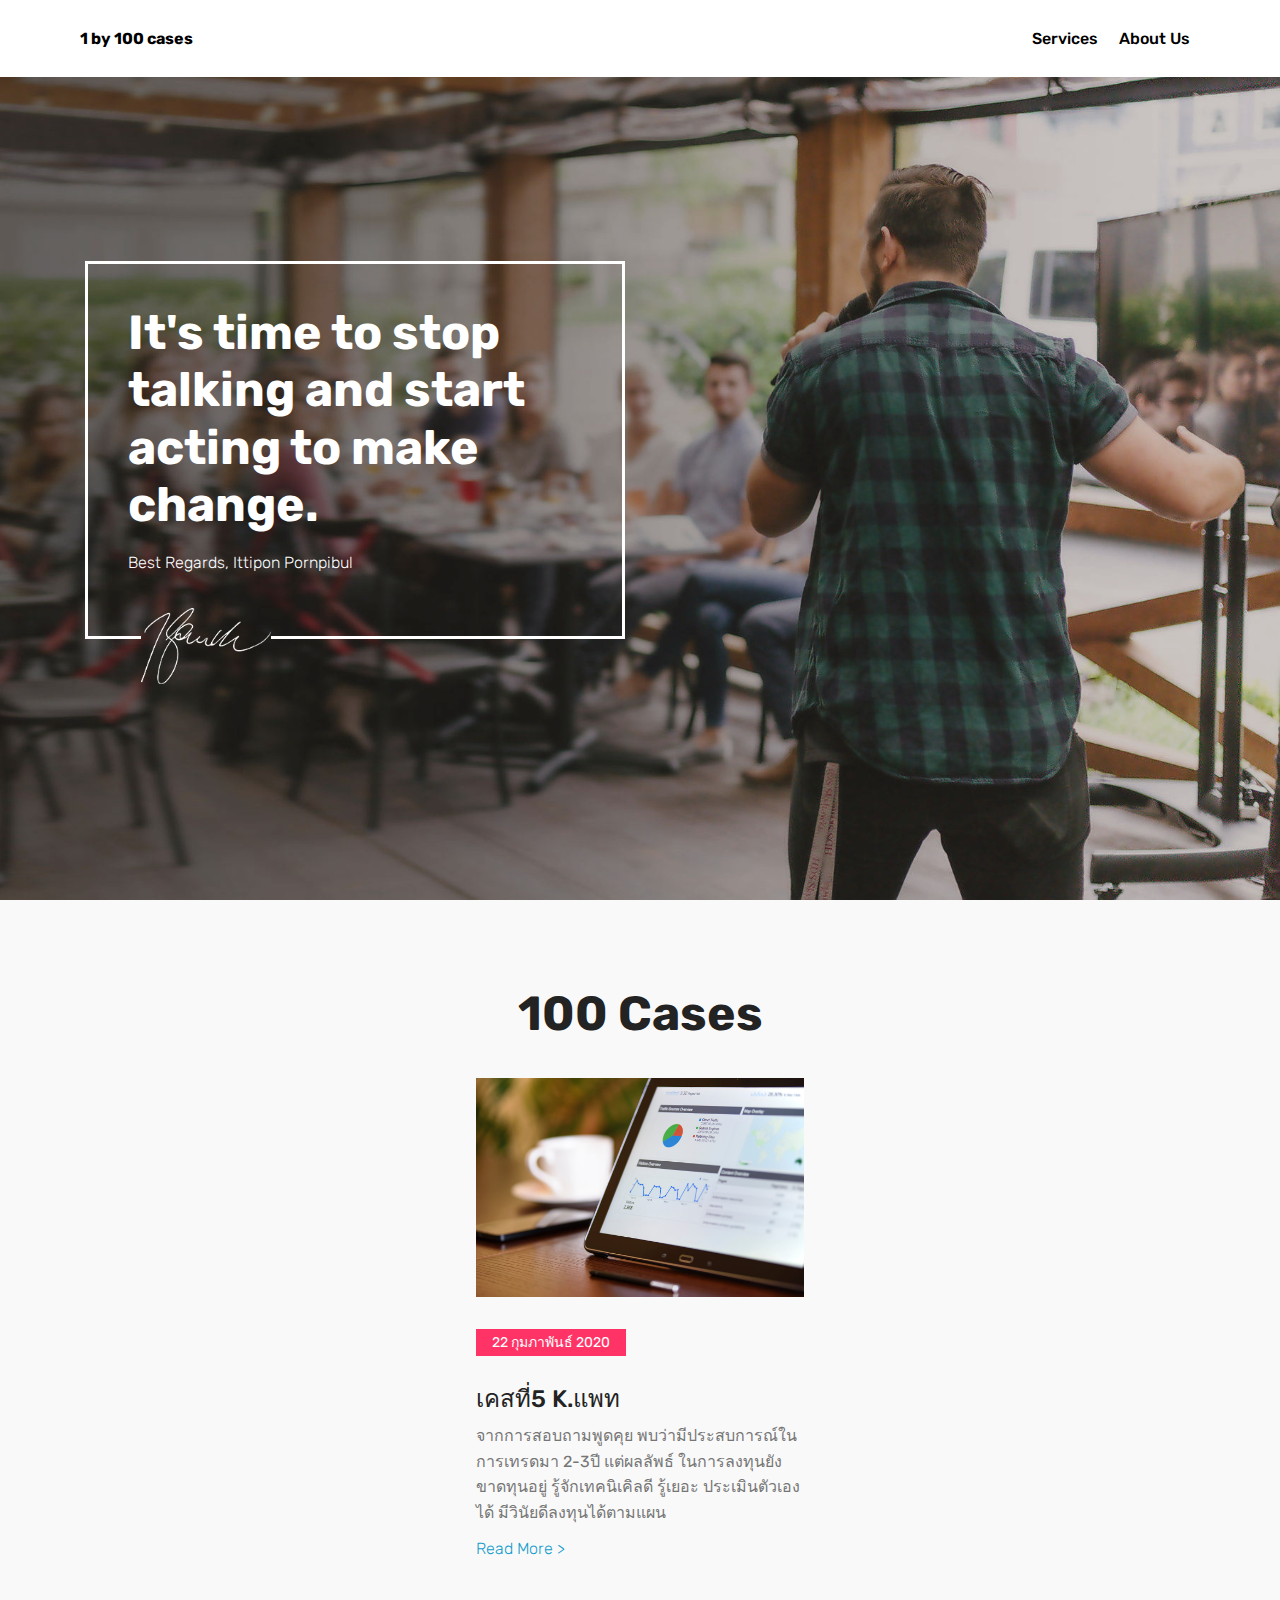
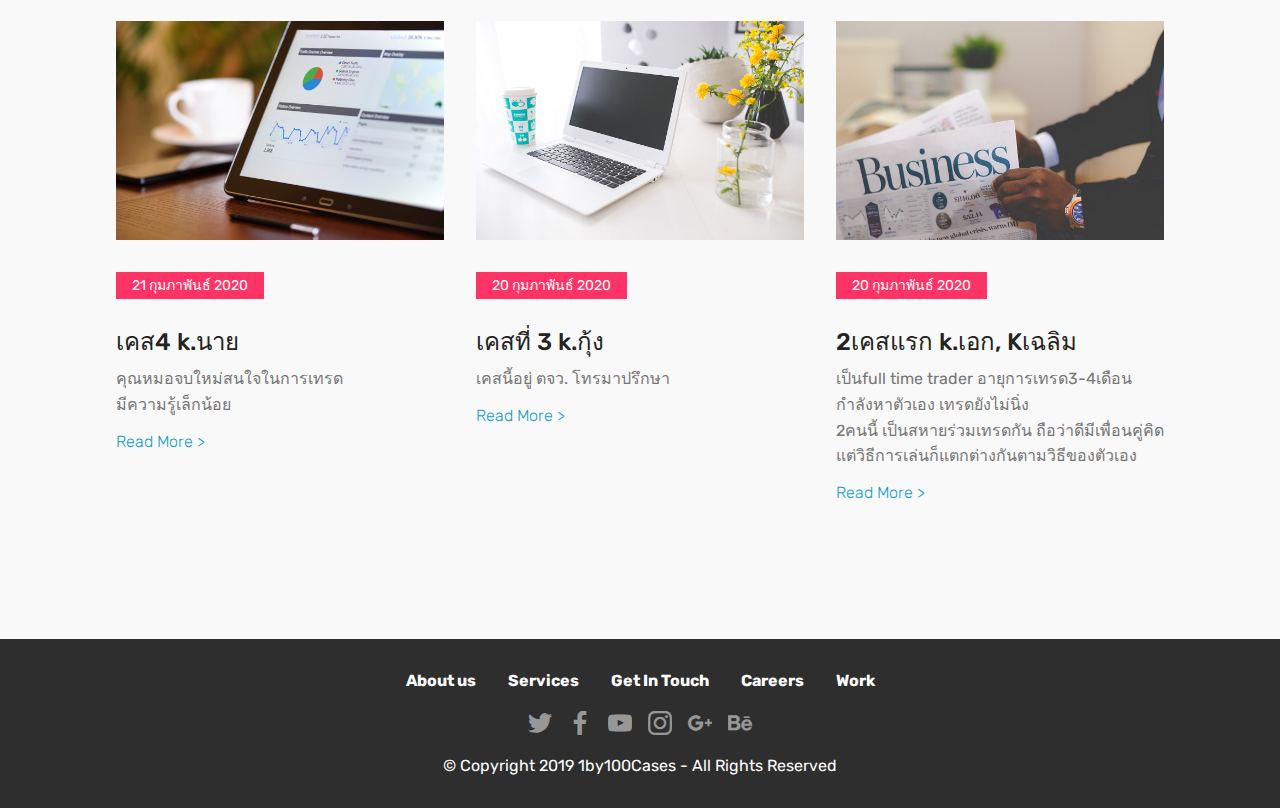
==== commit 8aeb90bc: "create github pages" ====
--- a/index.html
+++ b/index.html
@@ -42,8 +42,7 @@
         <div class="menu-logo">
             <div class="navbar-brand">
                 
-                <span class="navbar-caption-wrap"><a class="navbar-caption text-black display-4" href="index.html">
-                        P'Taw 1 by 100 cases</a></span>
+                <span class="navbar-caption-wrap"><a class="navbar-caption text-black display-4" href="index.html">1 by 100 cases</a></span>
             </div>
         </div>
         <div class="collapse navbar-collapse" id="navbarSupportedContent">
@@ -230,7 +229,7 @@
             </div>
             <div class="row row-copirayt">
                 <p class="mbr-text mb-0 mbr-fonts-style mbr-white align-center display-7">
-                    © Copyright 2019 Taw100Cases - All Rights Reserved
+                    © Copyright 2019 1by100Cases - All Rights Reserved
                 </p>
             </div>
         </div>
